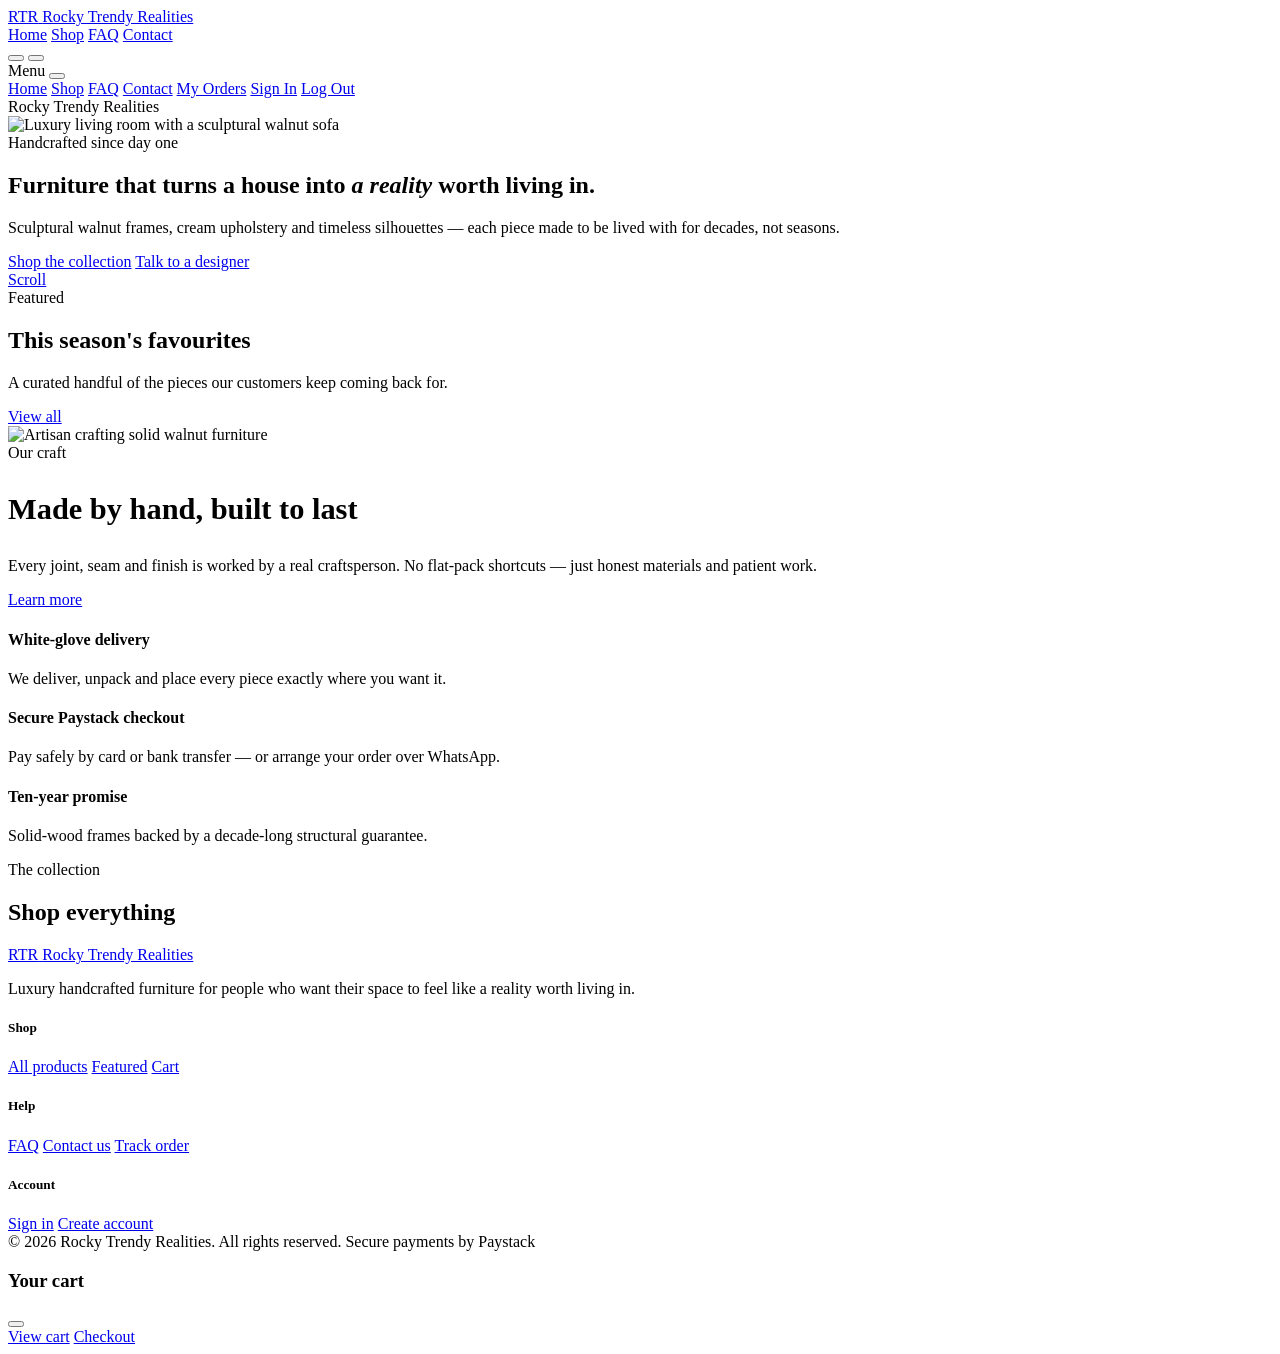
==== rockytrendyrealities/frontend/index.html @ 42e95f5b "777" ====
<!DOCTYPE html>
<html lang="en">
<head>
  <meta charset="UTF-8" />
  <meta name="viewport" content="width=device-width, initial-scale=1.0" />
  <meta name="theme-color" content="#120800" />
  <meta name="description" content="Rocky Trendy Realities — luxury handcrafted furniture. Sculptural walnut pieces, cream upholstery and timeless design, delivered to your door." />
  <title>Rocky Trendy Realities · Luxury Handcrafted Furniture</title>

  <link rel="preconnect" href="https://fonts.googleapis.com" />
  <link rel="preconnect" href="https://fonts.gstatic.com" crossorigin />
  <link href="https://fonts.googleapis.com/css2?family=Playfair+Display:ital,wght@0,500;0,600;1,500&family=Inter:wght@400;500;600;700&family=Bebas+Neue&display=swap" rel="stylesheet" />
  <link rel="stylesheet" href="/client.css" />
</head>
<body data-page="home">
  <div class="site-wrap">
    <!-- ================= HEADER ================= -->
    <header class="site-header glass">
      <div class="header-inner">
        <a href="/index.html" class="brand" aria-label="Rocky Trendy Realities home">
          <span class="brand-mark">RTR</span>
          <span class="brand-name">Rocky Trendy Realities</span>
        </a>

        <nav class="main-nav" aria-label="Primary">
          <a href="/index.html" class="nav-link" data-href="index.html">Home</a>
          <a href="/index.html#catalog" class="nav-link">Shop</a>
          <a href="/faq.html" class="nav-link" data-href="faq.html">FAQ</a>
          <a href="/contact.html" class="nav-link" data-href="contact.html">Contact</a>
        </nav>

        <div class="header-actions">
          <a href="/orders.html" class="header-icon-btn" data-auth-only aria-label="My orders" data-tip="My orders">
            <i data-lucide="package"></i>
          </a>
          <a href="/authentication.html" class="header-icon-btn" data-guest-only aria-label="Account" data-tip="Sign in">
            <i data-lucide="user"></i>
          </a>
          <button type="button" class="header-icon-btn" data-drawer-open="cart-drawer" aria-label="Open cart">
            <i data-lucide="shopping-bag"></i>
            <span class="cart-count" style="display:none">0</span>
          </button>
          <button type="button" class="mob-toggle" aria-label="Open menu">
            <i data-lucide="menu"></i>
          </button>
        </div>
      </div>
    </header>

    <!-- ================= MOBILE NAV ================= -->
    <div class="mobile-nav-bg" id="mobile-nav-bg"></div>
    <aside class="mobile-nav" id="mobile-nav" aria-label="Mobile navigation">
      <div class="mobile-nav-head">
        <span class="brand-name">Menu</span>
        <button type="button" class="icon-btn" data-drawer-close="mobile-nav" aria-label="Close menu"><i data-lucide="x"></i></button>
      </div>
      <nav class="mobile-nav-body">
        <a href="/index.html" class="mobile-nav-link" data-href="index.html">Home</a>
        <a href="/index.html#catalog" class="mobile-nav-link">Shop</a>
        <a href="/faq.html" class="mobile-nav-link" data-href="faq.html">FAQ</a>
        <a href="/contact.html" class="mobile-nav-link" data-href="contact.html">Contact</a>
        <a href="/orders.html" class="mobile-nav-link" data-href="orders.html" data-auth-only>My Orders</a>
        <a href="/authentication.html" class="mobile-nav-link" data-href="authentication.html" data-guest-only>Sign In</a>
        <a href="#" class="mobile-nav-link" data-logout data-auth-only>Log Out</a>
      </nav>
      <div class="mobile-nav-foot">Rocky Trendy Realities</div>
    </aside>

    <!-- ================= MAIN ================= -->
    <main class="main-content">
      <!-- HERO -->
      <section class="hero">
        <div class="hero-bg">
          <img src="/assets/hero-living.png" alt="Luxury living room with a sculptural walnut sofa" />
        </div>
        <div class="container">
          <div class="hero-content">
            <span class="eyebrow">Handcrafted since day one</span>
            <h1 class="hero-title text-balance">Furniture that turns a house into <em>a reality</em> worth living in.</h1>
            <p class="hero-desc text-pretty">Sculptural walnut frames, cream upholstery and timeless silhouettes — each piece made to be lived with for decades, not seasons.</p>
            <div class="hero-actions">
              <a href="#catalog" class="btn btn-primary btn-lg"><i data-lucide="shopping-bag"></i> Shop the collection</a>
              <a href="/contact.html" class="btn btn-ghost btn-lg">Talk to a designer</a>
            </div>
          </div>
        </div>
        <a href="#featured" class="hero-scroll-cue" aria-label="Scroll to featured">
          <span>Scroll</span>
          <i data-lucide="chevron-down"></i>
        </a>
      </section>

      <!-- FEATURED TEASER -->
      <section class="section" id="featured">
        <div class="container">
          <div class="section-head">
            <div>
              <span class="eyebrow">Featured</span>
              <h2 class="page-heading">This season&apos;s favourites</h2>
              <p class="section-sub">A curated handful of the pieces our customers keep coming back for.</p>
            </div>
            <a href="#catalog" class="btn btn-ghost">View all <i data-lucide="arrow-right"></i></a>
          </div>
          <div class="product-grid" id="home-product-grid" aria-live="polite"></div>
        </div>
      </section>

      <!-- PROMO BANNER -->
      <section class="section-tight">
        <div class="container">
          <div class="promo-banner">
            <img src="/assets/promo-craft.png" alt="Artisan crafting solid walnut furniture" />
            <div class="promo-banner-content">
              <span class="eyebrow">Our craft</span>
              <h3 class="page-heading" style="font-size:1.9rem">Made by hand, built to last</h3>
              <p class="section-sub mb-3">Every joint, seam and finish is worked by a real craftsperson. No flat-pack shortcuts — just honest materials and patient work.</p>
              <a href="/contact.html" class="btn btn-outline">Learn more</a>
            </div>
          </div>
        </div>
      </section>

      <!-- VALUE FEATURES -->
      <section class="section">
        <div class="container">
          <div class="feature-grid">
            <div class="feature-card">
              <div class="feature-icon"><i data-lucide="truck"></i></div>
              <h4>White-glove delivery</h4>
              <p>We deliver, unpack and place every piece exactly where you want it.</p>
            </div>
            <div class="feature-card">
              <div class="feature-icon"><i data-lucide="shield-check"></i></div>
              <h4>Secure Paystack checkout</h4>
              <p>Pay safely by card or bank transfer — or arrange your order over WhatsApp.</p>
            </div>
            <div class="feature-card">
              <div class="feature-icon"><i data-lucide="sparkles"></i></div>
              <h4>Ten-year promise</h4>
              <p>Solid-wood frames backed by a decade-long structural guarantee.</p>
            </div>
          </div>
        </div>
      </section>

      <!-- FULL CATALOG -->
      <section class="section" id="catalog">
        <div class="container">
          <div class="section-head">
            <div>
              <span class="eyebrow">The collection</span>
              <h2 class="page-heading">Shop everything</h2>
            </div>
            <span class="section-sub" id="catalog-count" style="align-self:center"></span>
          </div>
          <div class="product-grid" id="catalog-product-grid" aria-live="polite"></div>
        </div>
      </section>
    </main>

    <!-- ================= FOOTER ================= -->
    <footer class="site-footer">
      <div class="container">
        <div class="footer-top">
          <div>
            <a href="/index.html" class="brand">
              <span class="brand-mark">RTR</span>
              <span class="brand-name">Rocky Trendy Realities</span>
            </a>
            <p class="footer-brand-desc">Luxury handcrafted furniture for people who want their space to feel like a reality worth living in.</p>
            <div class="footer-socials">
              <a href="https://facebook.com" class="footer-social-btn" data-social="facebook" aria-label="Facebook"><i data-lucide="facebook"></i></a>
              <a href="https://instagram.com" class="footer-social-btn" data-social="instagram" aria-label="Instagram"><i data-lucide="instagram"></i></a>
            </div>
          </div>
          <div>
            <h5 class="footer-heading">Shop</h5>
            <div class="footer-links">
              <a href="/index.html#catalog">All products</a>
              <a href="/index.html#featured">Featured</a>
              <a href="/cart.html">Cart</a>
            </div>
          </div>
          <div>
            <h5 class="footer-heading">Help</h5>
            <div class="footer-links">
              <a href="/faq.html">FAQ</a>
              <a href="/contact.html">Contact us</a>
              <a href="/orders.html">Track order</a>
            </div>
          </div>
          <div>
            <h5 class="footer-heading">Account</h5>
            <div class="footer-links">
              <a href="/authentication.html?mode=login">Sign in</a>
              <a href="/authentication.html?mode=register">Create account</a>
            </div>
          </div>
        </div>
        <div class="footer-bottom">
          <span>&copy; <span id="year"></span> Rocky Trendy Realities. All rights reserved.</span>
          <span>Secure payments by Paystack</span>
        </div>
      </div>
    </footer>
  </div>

  <!-- ================= CART DRAWER ================= -->
  <div class="cart-bg" id="cart-drawer-bg"></div>
    <aside class="cart-drawer glass" id="cart-drawer" aria-label="Shopping cart">
    <div class="cart-drawer-head">
      <h3 class="modal-title">Your cart</h3>
      <button type="button" class="icon-btn" data-drawer-close="cart-drawer" aria-label="Close cart"><i data-lucide="x"></i></button>
    </div>
    <div class="cart-drawer-body" id="cart-drawer-body"></div>
    <div class="cart-drawer-foot">
      <div id="cart-drawer-summary" class="mb-2"></div>
      <a href="/cart.html" class="btn btn-ghost btn-block mb-1">View cart</a>
      <a href="/checkout.html" class="btn btn-primary btn-block">Checkout</a>
    </div>
  </aside>

  <!-- Toast stack and loading overlay are injected by client.js on demand. -->

  <script src="https://unpkg.com/lucide@latest"></script>
  <script>window.lucide && window.lucide.createIcons(); document.getElementById('year').textContent = new Date().getFullYear();</script>
  <script src="/client.js"></script>
</body>
</html>
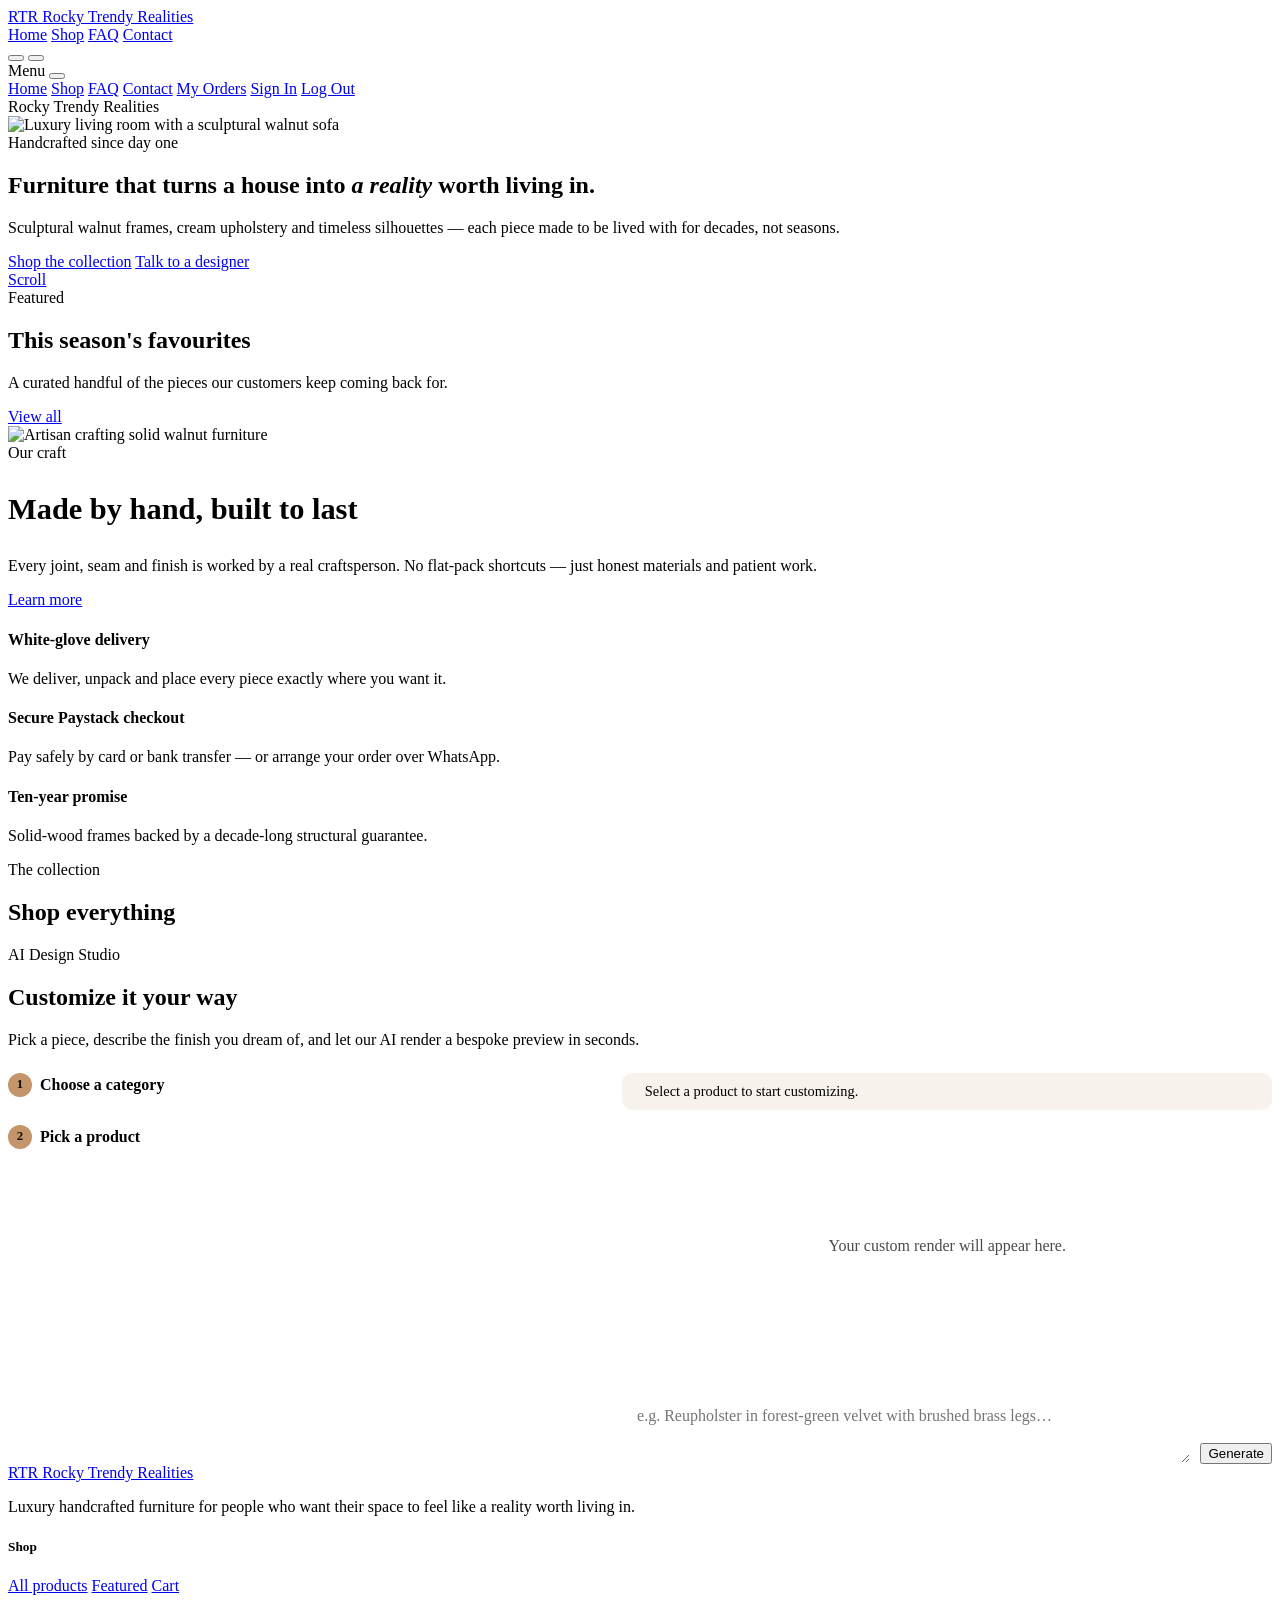
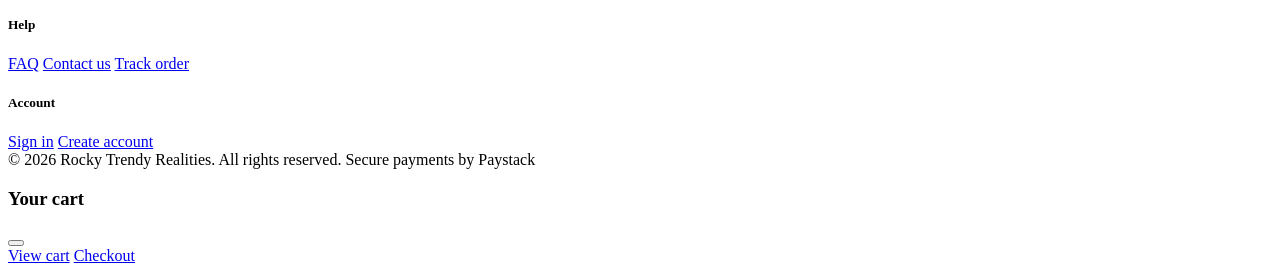
==== commit 79e0cb5a: "Add files via upload" ====
--- a/rockytrendyrealities/frontend/index.html
+++ b/rockytrendyrealities/frontend/index.html
@@ -11,6 +11,82 @@
   <link rel="preconnect" href="https://fonts.gstatic.com" crossorigin />
   <link href="https://fonts.googleapis.com/css2?family=Playfair+Display:ital,wght@0,500;0,600;1,500&family=Inter:wght@400;500;600;700&family=Bebas+Neue&display=swap" rel="stylesheet" />
   <link rel="stylesheet" href="/client.css" />
+
+  <!-- Styles for the runtime-injected floating hero images and the AI Design Studio.
+       Scoped to the new elements only so existing client.css rules are untouched. -->
+  <style>
+    /* Floating hero images */
+    .hero-floating { position: absolute; inset: 0; pointer-events: none; z-index: 2; }
+    .hero-float {
+      position: absolute; width: clamp(80px, 12vw, 180px); height: auto;
+      border-radius: 14px; box-shadow: 0 18px 40px rgba(0,0,0,.35);
+      opacity: .96; animation: heroFloat 7s ease-in-out infinite;
+    }
+    .hero-float-1 { top: 14%; right: 6%; animation-delay: 0s; }
+    .hero-float-2 { bottom: 16%; right: 14%; animation-delay: 1.2s; width: clamp(70px, 10vw, 150px); }
+    .hero-float-3 { top: 22%; right: 22%; animation-delay: 2.1s; width: clamp(60px, 9vw, 130px); }
+    .hero-float-4 { bottom: 26%; right: 3%; animation-delay: .6s; width: clamp(60px, 9vw, 120px); }
+    @keyframes heroFloat { 0%,100% { transform: translateY(0); } 50% { transform: translateY(-14px); } }
+    @media (max-width: 768px) { .hero-floating { display: none; } }
+    @media (prefers-reduced-motion: reduce) { .hero-float { animation: none; } }
+
+    /* AI Design Studio */
+    .ai-studio { display: grid; grid-template-columns: 1fr; gap: 1.5rem; margin-top: 1.5rem; }
+    @media (min-width: 900px) { .ai-studio { grid-template-columns: 1fr 1.1fr; } }
+    .ai-step-label { display: flex; align-items: center; gap: .5rem; font-weight: 600; margin: 1rem 0 .75rem; }
+    .ai-step-label:first-child { margin-top: 0; }
+    .ai-step-num {
+      display: inline-flex; align-items: center; justify-content: center;
+      width: 1.5rem; height: 1.5rem; border-radius: 999px;
+      background: var(--accent, #C4956A); color: #120800; font-size: .8rem; font-weight: 700;
+    }
+    .ai-cat-tabs { display: flex; flex-wrap: wrap; gap: .5rem; }
+    .ai-cat-tab {
+      border: 1px solid rgba(196,149,106,.35); background: transparent; color: inherit;
+      padding: .45rem .85rem; border-radius: 999px; cursor: pointer; font: inherit; font-size: .9rem;
+      transition: background .15s ease, border-color .15s ease;
+    }
+    .ai-cat-tab:hover { border-color: var(--accent, #C4956A); }
+    .ai-cat-tab.active { background: var(--accent, #C4956A); color: #120800; border-color: var(--accent, #C4956A); }
+    .ai-product-picker { display: grid; grid-template-columns: repeat(3, 1fr); gap: .75rem; }
+    .ai-pick-card {
+      display: flex; flex-direction: column; gap: .4rem; padding: .4rem;
+      border: 1px solid rgba(255,255,255,.1); border-radius: 12px; background: rgba(255,255,255,.03);
+      cursor: pointer; font: inherit; color: inherit; text-align: left; transition: border-color .15s ease, transform .15s ease;
+    }
+    .ai-pick-card:hover { transform: translateY(-2px); border-color: var(--accent, #C4956A); }
+    .ai-pick-card.selected { border-color: var(--accent, #C4956A); box-shadow: 0 0 0 2px rgba(196,149,106,.4); }
+    .ai-pick-card img { width: 100%; aspect-ratio: 1/1; object-fit: cover; border-radius: 8px; }
+    .ai-pick-name { font-size: .8rem; line-height: 1.3; }
+    .ai-chat-wrap { display: flex; flex-direction: column; gap: .9rem; }
+    .ai-selected {
+      display: flex; align-items: center; gap: .5rem; padding: .65rem .9rem;
+      border-radius: 10px; background: rgba(196,149,106,.12); font-size: .9rem;
+    }
+    .ai-selected svg { width: 18px; height: 18px; flex: none; }
+    .ai-result {
+      border: 1px solid rgba(255,255,255,.1); border-radius: 14px; overflow: hidden;
+      min-height: 240px; display: flex; align-items: center; justify-content: center; background: rgba(255,255,255,.03);
+    }
+    .ai-result-placeholder { text-align: center; opacity: .7; padding: 2rem; }
+    .ai-result-placeholder svg { width: 34px; height: 34px; margin-bottom: .5rem; }
+    .ai-render { margin: 0; width: 100%; }
+    .ai-render img { width: 100%; height: auto; display: block; }
+    .ai-render figcaption { padding: .6rem .9rem; font-size: .85rem; }
+    .ai-render figcaption a { display: inline-flex; align-items: center; gap: .35rem; color: var(--accent, #C4956A); }
+    .ai-chat { display: flex; flex-direction: column; gap: .5rem; max-height: 220px; overflow-y: auto; }
+    .ai-msg { max-width: 85%; padding: .55rem .8rem; border-radius: 12px; font-size: .9rem; line-height: 1.45; }
+    .ai-msg-user { align-self: flex-end; background: var(--accent, #C4956A); color: #120800; }
+    .ai-msg-ai { align-self: flex-start; background: rgba(255,255,255,.06); }
+    .ai-composer { display: flex; gap: .6rem; align-items: flex-end; }
+    .ai-composer textarea {
+      flex: 1; resize: vertical; min-height: 46px; padding: .65rem .85rem;
+      border-radius: 10px; border: 1px solid rgba(255,255,255,.15);
+      background: rgba(255,255,255,.03); color: inherit; font: inherit;
+    }
+    .ai-composer textarea:focus { outline: none; border-color: var(--accent, #C4956A); }
+    @media (max-width: 520px) { .ai-product-picker { grid-template-columns: repeat(2, 1fr); } }
+  </style>
 </head>
 <body data-page="home">
   <div class="site-wrap">
@@ -68,18 +144,22 @@
 
     <!-- ================= MAIN ================= -->
     <main class="main-content">
-      <!-- HERO -->
-      <section class="hero">
-        <div class="hero-bg">
-          <img src="/assets/hero-living.png" alt="Luxury living room with a sculptural walnut sofa" />
-        </div>
+      <!-- HERO (dynamic — populated at runtime by BannersModule from GET /api/banners).
+           The markup below is the static fallback shown before the request resolves
+           or when no active banners exist, so the section is never empty. -->
+      <section class="hero" id="hero">
+        <div class="hero-bg" id="hero-bg">
+          <img id="hero-bg-img" src="/assets/hero-living.png" alt="Luxury living room with a sculptural walnut sofa" />
+        </div>
+        <!-- Active floating banner images are injected here by BannersModule -->
+        <div class="hero-floating" id="hero-floating" aria-hidden="true"></div>
         <div class="container">
           <div class="hero-content">
-            <span class="eyebrow">Handcrafted since day one</span>
-            <h1 class="hero-title text-balance">Furniture that turns a house into <em>a reality</em> worth living in.</h1>
-            <p class="hero-desc text-pretty">Sculptural walnut frames, cream upholstery and timeless silhouettes — each piece made to be lived with for decades, not seasons.</p>
+            <span class="eyebrow" id="hero-eyebrow">Handcrafted since day one</span>
+            <h1 class="hero-title text-balance" id="hero-title">Furniture that turns a house into <em>a reality</em> worth living in.</h1>
+            <p class="hero-desc text-pretty" id="hero-subtitle">Sculptural walnut frames, cream upholstery and timeless silhouettes — each piece made to be lived with for decades, not seasons.</p>
             <div class="hero-actions">
-              <a href="#catalog" class="btn btn-primary btn-lg"><i data-lucide="shopping-bag"></i> Shop the collection</a>
+              <a href="#catalog" class="btn btn-primary btn-lg" id="hero-cta"><i data-lucide="shopping-bag"></i> Shop the collection</a>
               <a href="/contact.html" class="btn btn-ghost btn-lg">Talk to a designer</a>
             </div>
           </div>
@@ -154,6 +234,58 @@
             <span class="section-sub" id="catalog-count" style="align-self:center"></span>
           </div>
           <div class="product-grid" id="catalog-product-grid" aria-live="polite"></div>
+        </div>
+      </section>
+
+      <!-- ================= AI DESIGN STUDIO ================= -->
+      <!-- Ported from the rocky-trendy-realities reference template.
+           Wired to POST /api/ai/generate-customization via AIModule in client.js. -->
+      <section class="section ai-studio-section" id="ai">
+        <div class="container">
+          <div class="section-head">
+            <div>
+              <span class="eyebrow">AI Design Studio</span>
+              <h2 class="page-heading">Customize it your way</h2>
+              <p class="section-sub">Pick a piece, describe the finish you dream of, and let our AI render a bespoke preview in seconds.</p>
+            </div>
+          </div>
+
+          <div class="ai-studio">
+            <!-- LEFT: category + product selection -->
+            <div class="ai-pick">
+              <div class="ai-step-label"><span class="ai-step-num">1</span> Choose a category</div>
+              <div class="ai-cat-tabs" id="ai-category-tabs" role="tablist" aria-label="Product categories"></div>
+
+              <div class="ai-step-label"><span class="ai-step-num">2</span> Pick a product</div>
+              <div class="ai-product-picker" id="ai-product-picker" aria-live="polite"></div>
+            </div>
+
+            <!-- RIGHT: chat + render output -->
+            <div class="ai-chat-wrap">
+              <div class="ai-selected" id="ai-selected-product">
+                <i data-lucide="info"></i>
+                <span>Select a product to start customizing.</span>
+              </div>
+
+              <div class="ai-result" id="ai-result" aria-live="polite">
+                <div class="ai-result-placeholder">
+                  <i data-lucide="sparkles"></i>
+                  <p>Your custom render will appear here.</p>
+                </div>
+              </div>
+
+              <div class="ai-chat" id="ai-chat-messages" aria-live="polite"></div>
+
+              <form class="ai-composer" id="ai-form">
+                <textarea id="ai-prompt" rows="2" maxlength="1000"
+                  placeholder="e.g. Reupholster in forest-green velvet with brushed brass legs…"
+                  aria-label="Describe your customization"></textarea>
+                <button type="submit" class="btn btn-primary" id="ai-send">
+                  <i data-lucide="sparkles"></i> Generate
+                </button>
+              </form>
+            </div>
+          </div>
         </div>
       </section>
     </main>
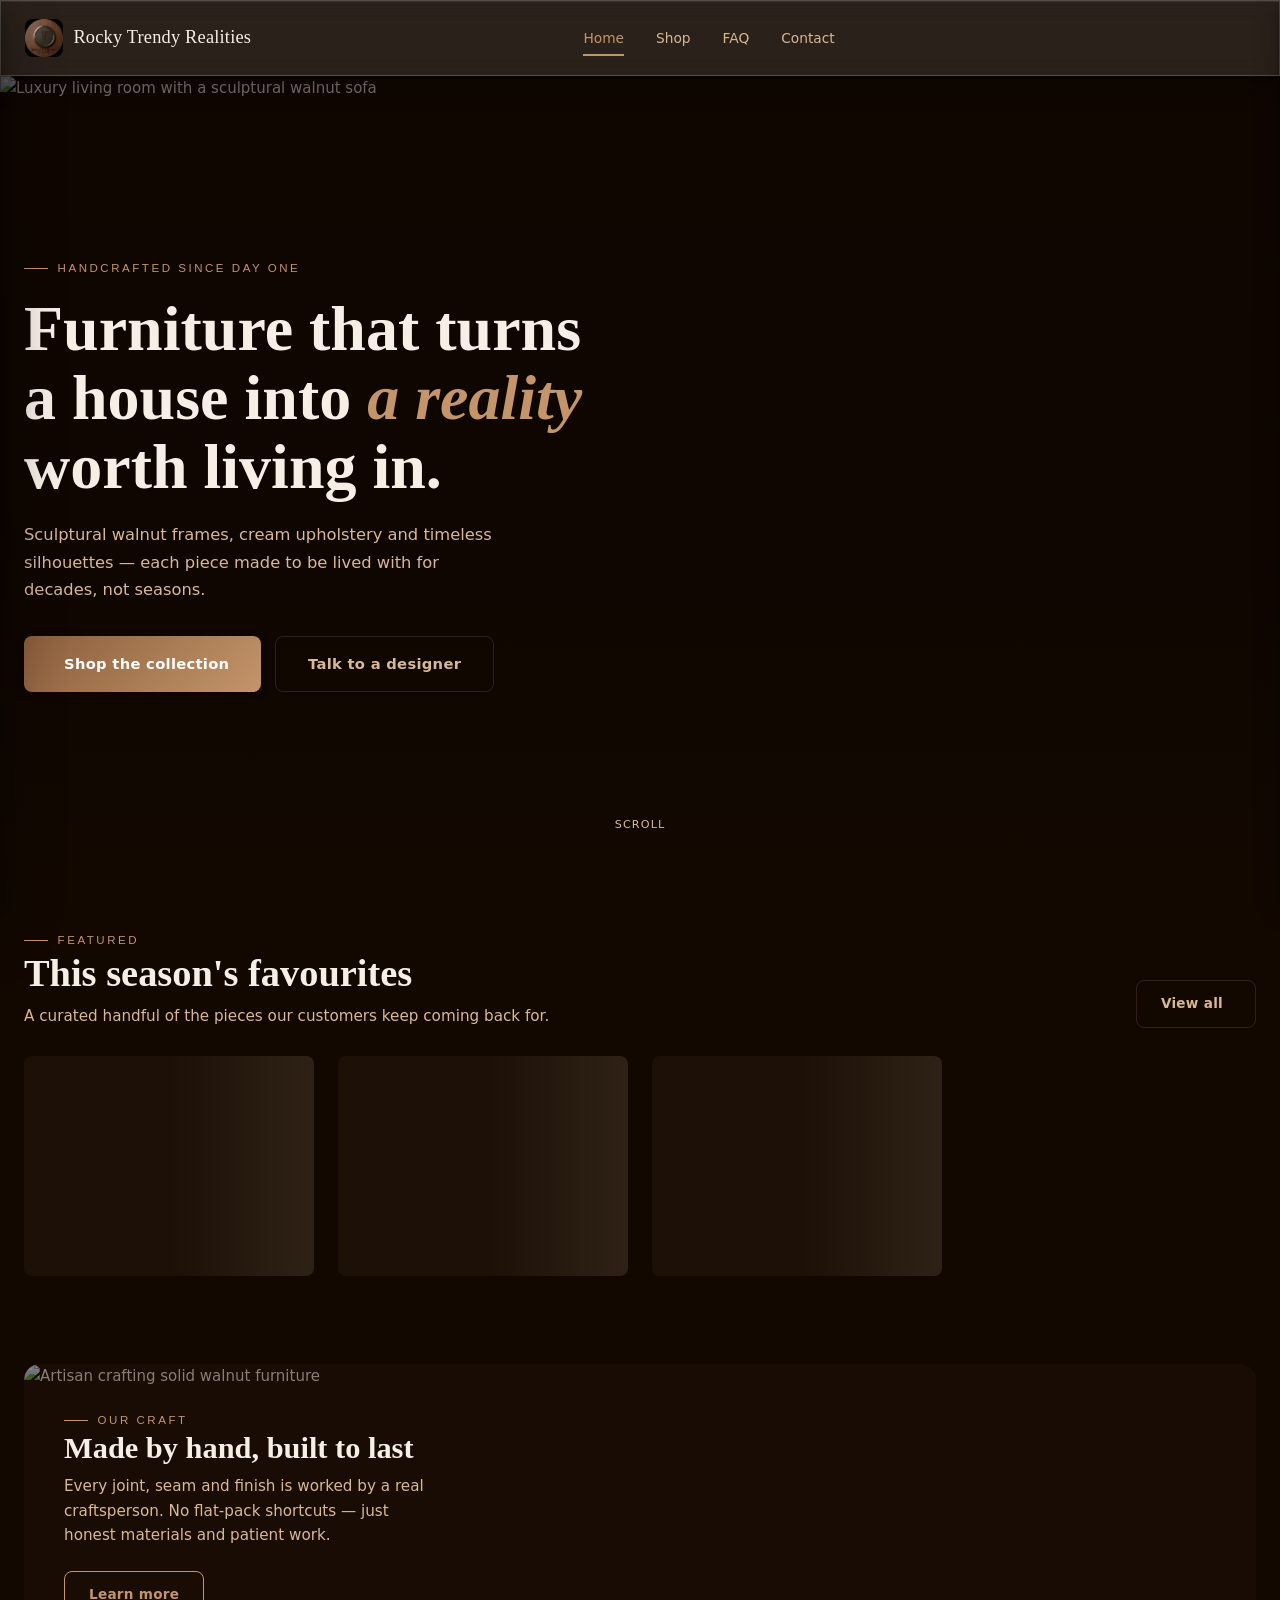
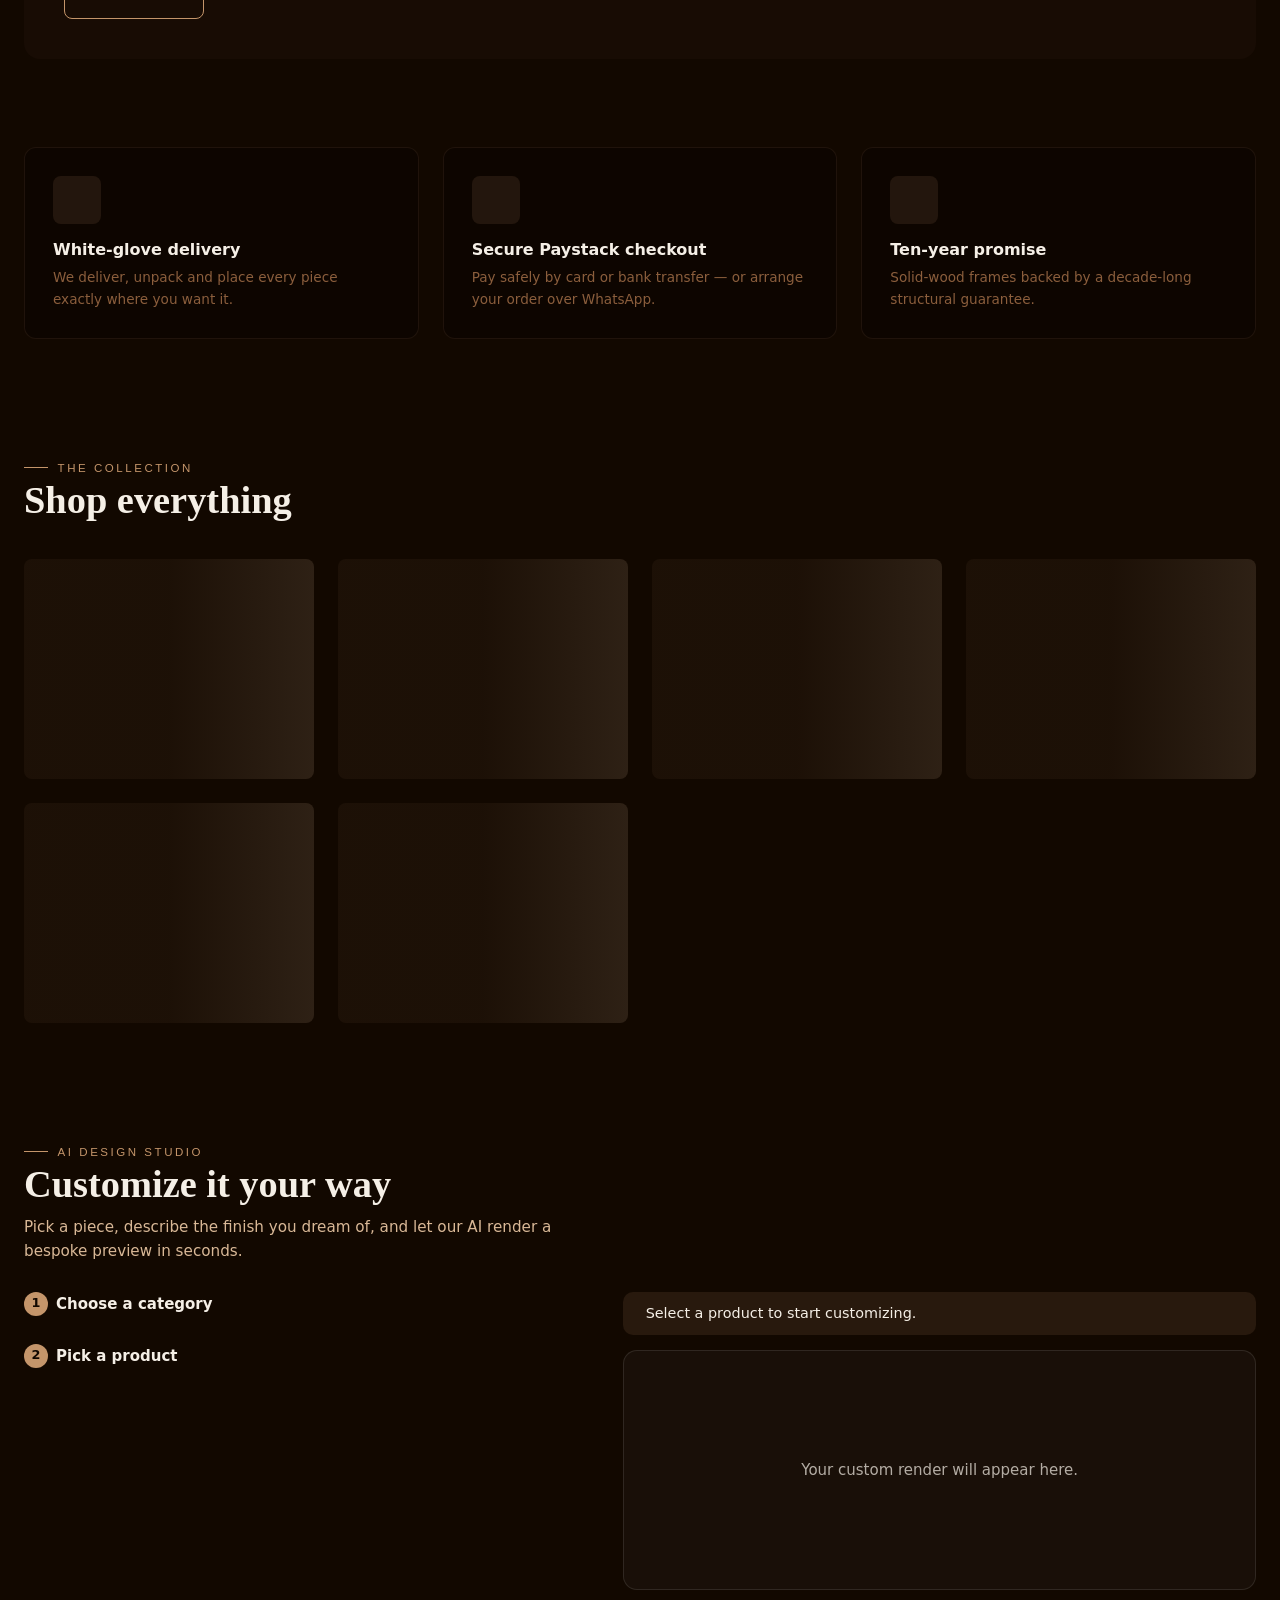
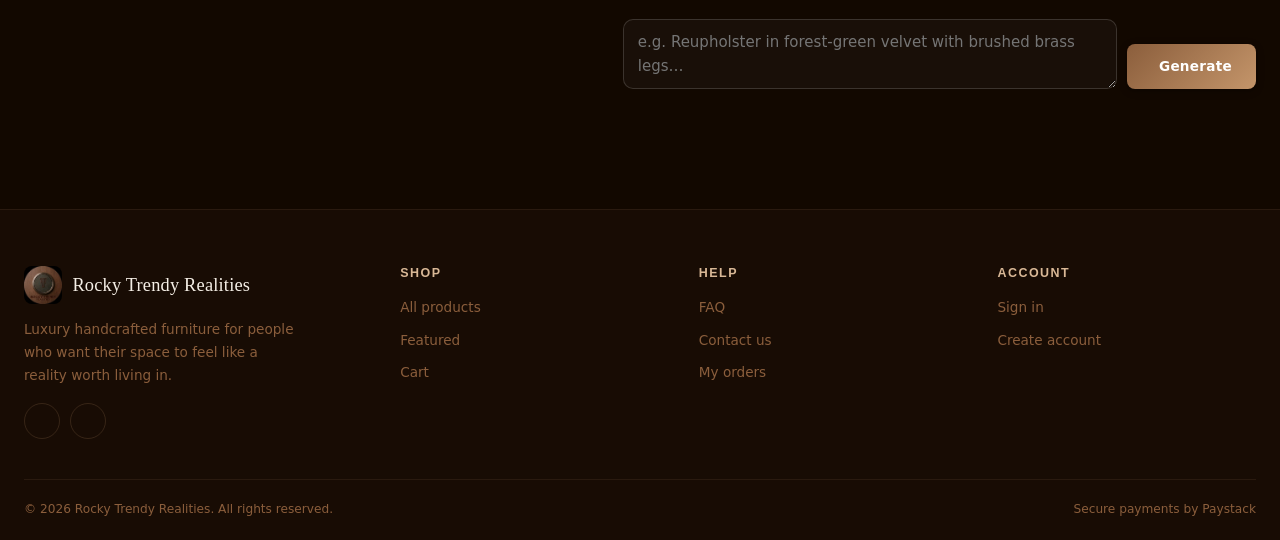
==== commit 6f5bef0d: "Add files via upload" ====
--- a/rockytrendyrealities/frontend/index.html
+++ b/rockytrendyrealities/frontend/index.html
@@ -10,7 +10,7 @@
   <link rel="preconnect" href="https://fonts.googleapis.com" />
   <link rel="preconnect" href="https://fonts.gstatic.com" crossorigin />
   <link href="https://fonts.googleapis.com/css2?family=Playfair+Display:ital,wght@0,500;0,600;1,500&family=Inter:wght@400;500;600;700&family=Bebas+Neue&display=swap" rel="stylesheet" />
-  <link rel="stylesheet" href="/client.css" />
+  <link rel="stylesheet" href="client.css" />
 
   <!-- Styles for the runtime-injected floating hero images and the AI Design Studio.
        Scoped to the new elements only so existing client.css rules are untouched. -->
@@ -93,23 +93,23 @@
     <!-- ================= HEADER ================= -->
     <header class="site-header glass">
       <div class="header-inner">
-        <a href="/index.html" class="brand" aria-label="Rocky Trendy Realities home">
-          <span class="brand-mark">RTR</span>
+        <a href="index.html" class="brand" aria-label="Rocky Trendy Realities home">
+          <img src="logo.jpg" class="brand-logo" alt="Rocky Trendy Realities logo" width="40" height="40" />
           <span class="brand-name">Rocky Trendy Realities</span>
         </a>
 
         <nav class="main-nav" aria-label="Primary">
-          <a href="/index.html" class="nav-link" data-href="index.html">Home</a>
-          <a href="/index.html#catalog" class="nav-link">Shop</a>
-          <a href="/faq.html" class="nav-link" data-href="faq.html">FAQ</a>
-          <a href="/contact.html" class="nav-link" data-href="contact.html">Contact</a>
+          <a href="index.html" class="nav-link" data-href="index.html">Home</a>
+          <a href="index.html#catalog" class="nav-link">Shop</a>
+          <a href="faq.html" class="nav-link" data-href="faq.html">FAQ</a>
+          <a href="contact.html" class="nav-link" data-href="contact.html">Contact</a>
         </nav>
 
         <div class="header-actions">
-          <a href="/orders.html" class="header-icon-btn" data-auth-only aria-label="My orders" data-tip="My orders">
+          <a href="orders.html" class="header-icon-btn" data-auth-only aria-label="My orders" data-tip="My orders">
             <i data-lucide="package"></i>
           </a>
-          <a href="/authentication.html" class="header-icon-btn" data-guest-only aria-label="Account" data-tip="Sign in">
+          <a href="authentication.html" class="header-icon-btn" data-guest-only aria-label="Account" data-tip="Sign in">
             <i data-lucide="user"></i>
           </a>
           <button type="button" class="header-icon-btn" data-drawer-open="cart-drawer" aria-label="Open cart">
@@ -131,12 +131,12 @@
         <button type="button" class="icon-btn" data-drawer-close="mobile-nav" aria-label="Close menu"><i data-lucide="x"></i></button>
       </div>
       <nav class="mobile-nav-body">
-        <a href="/index.html" class="mobile-nav-link" data-href="index.html">Home</a>
-        <a href="/index.html#catalog" class="mobile-nav-link">Shop</a>
-        <a href="/faq.html" class="mobile-nav-link" data-href="faq.html">FAQ</a>
-        <a href="/contact.html" class="mobile-nav-link" data-href="contact.html">Contact</a>
-        <a href="/orders.html" class="mobile-nav-link" data-href="orders.html" data-auth-only>My Orders</a>
-        <a href="/authentication.html" class="mobile-nav-link" data-href="authentication.html" data-guest-only>Sign In</a>
+        <a href="index.html" class="mobile-nav-link" data-href="index.html">Home</a>
+        <a href="index.html#catalog" class="mobile-nav-link">Shop</a>
+        <a href="faq.html" class="mobile-nav-link" data-href="faq.html">FAQ</a>
+        <a href="contact.html" class="mobile-nav-link" data-href="contact.html">Contact</a>
+        <a href="orders.html" class="mobile-nav-link" data-href="orders.html" data-auth-only>My Orders</a>
+        <a href="authentication.html" class="mobile-nav-link" data-href="authentication.html" data-guest-only>Sign In</a>
         <a href="#" class="mobile-nav-link" data-logout data-auth-only>Log Out</a>
       </nav>
       <div class="mobile-nav-foot">Rocky Trendy Realities</div>
@@ -160,7 +160,7 @@
             <p class="hero-desc text-pretty" id="hero-subtitle">Sculptural walnut frames, cream upholstery and timeless silhouettes — each piece made to be lived with for decades, not seasons.</p>
             <div class="hero-actions">
               <a href="#catalog" class="btn btn-primary btn-lg" id="hero-cta"><i data-lucide="shopping-bag"></i> Shop the collection</a>
-              <a href="/contact.html" class="btn btn-ghost btn-lg">Talk to a designer</a>
+              <a href="contact.html" class="btn btn-ghost btn-lg">Talk to a designer</a>
             </div>
           </div>
         </div>
@@ -194,7 +194,7 @@
               <span class="eyebrow">Our craft</span>
               <h3 class="page-heading" style="font-size:1.9rem">Made by hand, built to last</h3>
               <p class="section-sub mb-3">Every joint, seam and finish is worked by a real craftsperson. No flat-pack shortcuts — just honest materials and patient work.</p>
-              <a href="/contact.html" class="btn btn-outline">Learn more</a>
+              <a href="contact.html" class="btn btn-outline">Learn more</a>
             </div>
           </div>
         </div>
@@ -295,37 +295,37 @@
       <div class="container">
         <div class="footer-top">
           <div>
-            <a href="/index.html" class="brand">
-              <span class="brand-mark">RTR</span>
+            <a href="index.html" class="brand">
+              <img src="logo.jpg" class="brand-logo" alt="Rocky Trendy Realities logo" width="40" height="40" />
               <span class="brand-name">Rocky Trendy Realities</span>
             </a>
             <p class="footer-brand-desc">Luxury handcrafted furniture for people who want their space to feel like a reality worth living in.</p>
             <div class="footer-socials">
-              <a href="https://facebook.com" class="footer-social-btn" data-social="facebook" aria-label="Facebook"><i data-lucide="facebook"></i></a>
-              <a href="https://instagram.com" class="footer-social-btn" data-social="instagram" aria-label="Instagram"><i data-lucide="instagram"></i></a>
+              <a href="https://www.facebook.com/profile.php?id=61591459257810" class="footer-social-btn" data-social="facebook" aria-label="Facebook"><i data-lucide="facebook"></i></a>
+              <a href="https://www.instagram.com/rockytrendyfurnitures?igsh=dGwzMzY4aHBqYmpy" class="footer-social-btn" data-social="instagram" aria-label="Instagram"><i data-lucide="instagram"></i></a>
             </div>
           </div>
           <div>
             <h5 class="footer-heading">Shop</h5>
             <div class="footer-links">
-              <a href="/index.html#catalog">All products</a>
-              <a href="/index.html#featured">Featured</a>
-              <a href="/cart.html">Cart</a>
+              <a href="index.html#catalog">All products</a>
+              <a href="index.html#featured">Featured</a>
+              <a href="checkout.html">Cart</a>
             </div>
           </div>
           <div>
             <h5 class="footer-heading">Help</h5>
             <div class="footer-links">
-              <a href="/faq.html">FAQ</a>
-              <a href="/contact.html">Contact us</a>
-              <a href="/orders.html">Track order</a>
+              <a href="faq.html">FAQ</a>
+              <a href="contact.html">Contact us</a>
+              <a href="orders.html">My orders</a>
             </div>
           </div>
           <div>
             <h5 class="footer-heading">Account</h5>
             <div class="footer-links">
-              <a href="/authentication.html?mode=login">Sign in</a>
-              <a href="/authentication.html?mode=register">Create account</a>
+              <a href="authentication.html?mode=login">Sign in</a>
+              <a href="authentication.html?mode=register">Create account</a>
             </div>
           </div>
         </div>
@@ -347,8 +347,8 @@
     <div class="cart-drawer-body" id="cart-drawer-body"></div>
     <div class="cart-drawer-foot">
       <div id="cart-drawer-summary" class="mb-2"></div>
-      <a href="/cart.html" class="btn btn-ghost btn-block mb-1">View cart</a>
-      <a href="/checkout.html" class="btn btn-primary btn-block">Checkout</a>
+      <a href="checkout.html" class="btn btn-ghost btn-block mb-1">View cart</a>
+      <a href="checkout.html" class="btn btn-primary btn-block">Checkout</a>
     </div>
   </aside>
 
@@ -356,6 +356,6 @@
 
   <script src="https://unpkg.com/lucide@latest"></script>
   <script>window.lucide && window.lucide.createIcons(); document.getElementById('year').textContent = new Date().getFullYear();</script>
-  <script src="/client.js"></script>
+  <script src="client.js"></script>
 </body>
 </html>
--- a/rockytrendyrealities/frontend/client.css
+++ b/rockytrendyrealities/frontend/client.css
@@ -0,0 +1,843 @@
+/* ================================================================
+   RTR STOREFRONT — client.css
+   Rocky Trendy Realities · Luxury Furniture Ecommerce · Client-side
+   Production stylesheet · Espresso / Caramel / Walnut palette
+   Glassmorphism refresh · rem-based layout · layered shadows
+   Shares design tokens with admin.css for brand consistency.
+   ================================================================
+   TABLE OF CONTENTS
+   1.  Reset
+   2.  Design Tokens
+   3.  Typography
+   4.  Global Layout
+   5.  Site Header · Nav · Mobile Drawer
+   6.  Footer
+   7.  Buttons
+   8.  Forms · Inputs
+   9.  Badges · Status · Alerts · Toast · Modal
+   10. Hero · Homepage Sections
+   11. Product Grid · Product Card
+   12. Product Detail Page
+   13. Cart (Drawer + Page)
+   14. Checkout (Paystack + WhatsApp)
+   15. Orders (List + Detail)
+   16. Auth (Login / Register)
+   17. FAQ (Accordion)
+   18. Contact Page
+   19. Empty / Loading / Skeleton States
+   20. Utility Classes (incl. .glass glassmorphism library)
+   21. Responsive
+   22. Animations · Micro-interactions · Scrollbar
+   ================================================================ */
+
+/* ================================================================
+   1. RESET
+   ================================================================ */
+*, *::before, *::after { box-sizing: border-box; margin: 0; padding: 0; }
+
+html { scroll-behavior: smooth; -webkit-text-size-adjust: 100%; }
+
+body {
+  min-height: 100vh;
+  /* Mobile viewport fix: prefer the JS-computed --vh (see client.js §31)
+     so full-height layouts don't jump as mobile browser chrome shows/hides. */
+  min-height: calc(var(--vh, 1vh) * 100);
+  font-family: var(--font-body);
+  font-size: 0.9375rem; /* 15px */
+  line-height: 1.6;
+  color: var(--cream);
+  background: var(--bg-base);
+  -webkit-font-smoothing: antialiased;
+  text-rendering: optimizeLegibility;
+  overflow-x: hidden;
+}
+
+button { cursor: pointer; border: none; background: none; font: inherit; color: inherit; }
+input, textarea, select { font: inherit; color: inherit; }
+img, svg { display: block; max-width: 100%; }
+a { color: inherit; text-decoration: none; }
+ul, ol { list-style: none; }
+:focus-visible { outline: 2px solid var(--caramel); outline-offset: 2px; border-radius: 0.25rem; }
+
+/* ================================================================
+   2. DESIGN TOKENS
+   ================================================================ */
+:root {
+  /* Brand palette (shared with admin) */
+  --espresso: #1A0A00;
+  --dark: #0D0500;
+  --brown: #8B5E3C;
+  --caramel: #C4956A;
+  --sand: #D9B896;
+  --cream: #F5EFE6;
+  --white: #FFFFFF;
+
+  /* Semantic status */
+  --success: #4CAF78;
+  --danger: #E05C3A;
+  --info: #5C8FE0;
+  --warning: #E0A93A;
+  --whatsapp: #3FBF60;
+
+  /* Surfaces */
+  --bg-base: #120800;
+  --surface-1: var(--dark);
+  --surface-2: #180C04;
+  --surface-3: #22120A;
+
+  /* Glassmorphism tokens (frosted layered surfaces) */
+  --glass-bg: rgba(255, 255, 255, 0.10);
+  --glass-border: rgba(255, 255, 255, 0.20);
+  --glass-blur: 12px;
+  /* Tinted glass variants tuned for the espresso backdrop */
+  --glass: rgba(255, 255, 255, 0.05);
+  --glass-strong: rgba(255, 255, 255, 0.08);
+
+  /* Borders */
+  --border-soft: rgba(196, 149, 106, 0.10);
+  --border-mid: rgba(196, 149, 106, 0.18);
+  --border-strong: rgba(196, 149, 106, 0.30);
+
+  /* Text */
+  --text-primary: var(--cream);
+  --text-secondary: var(--sand);
+  --text-muted: var(--brown);
+
+  /* Typography */
+  --font-display: 'Playfair Display', Georgia, serif;
+  --font-body: 'Inter', system-ui, -apple-system, sans-serif;
+  --font-label: 'Bebas Neue', Impact, sans-serif;
+
+  /* Radii */
+  --radius-sm: 0.5rem;   /* 8px */
+  --radius-md: 0.75rem;  /* 12px */
+  --radius-lg: 1rem;     /* 16px */
+  --radius-xl: 1.25rem;  /* 20px */
+  --radius-pill: 999px;
+
+  /* Layered shadows — two low-alpha black stops for soft, organic depth */
+  --shadow-sm: 0 1px 2px rgba(0, 0, 0, 0.18), 0 2px 8px rgba(0, 0, 0, 0.22);
+  --shadow-md: 0 2px 6px rgba(0, 0, 0, 0.20), 0 12px 28px rgba(0, 0, 0, 0.32);
+  --shadow-lg: 0 6px 16px rgba(0, 0, 0, 0.26), 0 24px 56px rgba(0, 0, 0, 0.46);
+  --shadow-glow: 0 0 0 1px var(--border-mid), 0 4px 12px rgba(0, 0, 0, 0.24), 0 16px 40px rgba(0, 0, 0, 0.42);
+  /* Glass-specific layered shadow (adds a top inner highlight) */
+  --shadow-glass: 0 1px 0 rgba(255, 255, 255, 0.08) inset, 0 8px 24px rgba(0, 0, 0, 0.28), 0 2px 8px rgba(0, 0, 0, 0.22);
+
+  /* Layout (rem-based for zoom/accessibility resilience) */
+  --header-h: 4.75rem;          /* 76px */
+  --header-h-scrolled: 4rem;    /* 64px */
+  --container-max: 80rem;       /* 1280px */
+  --container-pad: 1.5rem;
+
+  /* Motion */
+  --ease: cubic-bezier(0.16, 1, 0.3, 1);
+  --t-fast: 0.15s;
+  --t-base: 0.25s;
+  --t-slow: 0.4s;
+
+  /* Z-index scale */
+  --z-header: 100;
+  --z-overlay: 150;
+  --z-drawer: 200;
+  --z-modal: 250;
+  --z-toast: 500;
+  --z-tooltip: 600;
+}
+
+/* ================================================================
+   3. TYPOGRAPHY
+   ================================================================ */
+h1, h2, h3, h4, h5, h6 { font-weight: 600; line-height: 1.2; color: var(--cream); }
+.display { font-family: var(--font-display); }
+.label-font { font-family: var(--font-label); letter-spacing: 0.08em; }
+
+.text-muted { color: var(--text-muted); }
+.text-secondary { color: var(--text-secondary); }
+.text-success { color: var(--success); }
+.text-danger { color: var(--danger); }
+.text-info { color: var(--info); }
+.text-caramel { color: var(--caramel); }
+
+.eyebrow {
+  font-family: var(--font-label);
+  font-size: 0.72rem;
+  letter-spacing: 0.22em;
+  text-transform: uppercase;
+  color: var(--caramel);
+  display: inline-flex;
+  align-items: center;
+  gap: 0.6rem;
+}
+.eyebrow::before { content: ''; width: 1.5rem; height: 1px; background: var(--caramel); }
+
+.page-heading {
+  font-family: var(--font-display);
+  font-size: clamp(1.8rem, 3vw, 2.6rem);
+  font-weight: 600;
+  color: var(--cream);
+  margin-bottom: 0.5rem;
+}
+.section-sub { font-size: 0.95rem; color: var(--sand); max-width: 35rem; }
+
+/* ================================================================
+   4. GLOBAL LAYOUT
+   ================================================================ */
+.site-wrap { display: flex; flex-direction: column; min-height: 100vh; min-height: calc(var(--vh, 1vh) * 100); }
+.main-content { flex: 1; padding-top: var(--header-h); }
+
+.container {
+  width: 100%;
+  max-width: var(--container-max);
+  margin: 0 auto;
+  padding: 0 var(--container-pad);
+}
+
+.section { padding: 3.5rem 0; }
+.section-tight { padding: 2rem 0; }
+.section-head {
+  display: flex; align-items: flex-end; justify-content: space-between;
+  gap: 1rem; margin-bottom: 1.75rem; flex-wrap: wrap;
+}
+
+.breadcrumbs { display: flex; align-items: center; gap: 0.4rem; font-size: 0.78rem; color: var(--brown); margin-bottom: 1.25rem; flex-wrap: wrap; }
+.breadcrumbs a:hover { color: var(--caramel); }
+.breadcrumbs .sep { opacity: 0.5; }
+.breadcrumbs .current { color: var(--sand); }
+
+/* ================================================================
+   5. SITE HEADER · NAV · MOBILE DRAWER
+   ================================================================ */
+.site-header {
+  position: fixed; top: 0; left: 0; right: 0; z-index: var(--z-header);
+  height: var(--header-h);
+  display: flex; align-items: center;
+  /* Frosted glass header — see .glass utility (§20) */
+  background: rgba(13, 5, 0, 0.55);
+  -webkit-backdrop-filter: blur(var(--glass-blur));
+  backdrop-filter: blur(var(--glass-blur));
+  border-bottom: 1px solid var(--glass-border);
+  box-shadow: 0 1px 0 rgba(255, 255, 255, 0.04) inset, 0 8px 24px rgba(0, 0, 0, 0.24);
+  transition: height var(--t-base) var(--ease), background var(--t-base) var(--ease), box-shadow var(--t-base) var(--ease);
+}
+.site-header.scrolled { height: var(--header-h-scrolled); background: rgba(13, 5, 0, 0.82); box-shadow: var(--shadow-md); }
+
+.header-inner {
+  width: 100%; max-width: var(--container-max); margin: 0 auto; padding: 0 var(--container-pad);
+  display: flex; align-items: center; justify-content: space-between; gap: 1.5rem;
+}
+
+.brand { display: flex; align-items: center; gap: 0.65rem; }
+.brand-mark {
+  width: 2.375rem; height: 2.375rem; border-radius: var(--radius-sm);
+  background: linear-gradient(135deg, var(--brown), var(--caramel));
+  display: grid; place-items: center; color: var(--white);
+  font-family: var(--font-label); font-size: 1.05rem; letter-spacing: 0.02em; flex-shrink: 0;
+}
+.brand-name { font-family: var(--font-display); font-size: 1.15rem; letter-spacing: 0.01em; color: var(--cream); white-space: nowrap; }
+.brand-logo { width: 2.375rem; height: 2.375rem; border-radius: var(--radius-sm); object-fit: cover; flex-shrink: 0; display: block; }
+
+.main-nav { display: flex; align-items: center; gap: 2rem; }
+.nav-link { font-size: 0.86rem; font-weight: 500; color: var(--sand); position: relative; padding: 0.3rem 0; }
+.nav-link::after { content: ''; position: absolute; left: 0; right: 0; bottom: -2px; height: 2px; background: var(--caramel); transform: scaleX(0); transform-origin: left; transition: transform var(--t-base) var(--ease); }
+.nav-link:hover { color: var(--caramel); }
+.nav-link:hover::after, .nav-link.active::after { transform: scaleX(1); }
+.nav-link.active { color: var(--caramel); }
+
+.header-actions { display: flex; align-items: center; gap: 0.5rem; }
+.header-icon-btn {
+  position: relative; width: 2.5rem; height: 2.5rem; border-radius: 50%;
+  display: grid; place-items: center; color: var(--sand);
+  border: 1px solid transparent;
+}
+.header-icon-btn:hover { background: rgba(196, 149, 106, 0.1); color: var(--caramel); border-color: var(--border-soft); }
+.header-icon-btn svg { width: 1.1875rem; height: 1.1875rem; }
+.cart-count {
+  position: absolute; top: 2px; right: 2px; min-width: 1.0625rem; height: 1.0625rem; padding: 0 3px;
+  border-radius: 50%; background: var(--caramel); color: var(--dark);
+  font-size: 0.6rem; font-weight: 700; display: grid; place-items: center;
+  border: 2px solid var(--bg-base);
+}
+
+.mob-toggle {
+  display: none; width: 2.5rem; height: 2.5rem; border-radius: var(--radius-sm);
+  align-items: center; justify-content: center; color: var(--sand);
+}
+.mob-toggle svg { width: 1.375rem; height: 1.375rem; }
+
+.mobile-nav-bg { position: fixed; inset: 0; background: rgba(0,0,0,0.6); z-index: var(--z-overlay); display: none; -webkit-backdrop-filter: blur(2px); backdrop-filter: blur(2px); }
+.mobile-nav-bg.on { display: block; animation: fadeIn var(--t-base) ease; }
+.mobile-nav {
+  position: fixed; top: 0; left: 0; bottom: 0; width: 18.75rem; max-width: 84vw;
+  height: 100vh; height: calc(var(--vh, 1vh) * 100);
+  background: rgba(24, 12, 4, 0.85);
+  -webkit-backdrop-filter: blur(var(--glass-blur)); backdrop-filter: blur(var(--glass-blur));
+  border-right: 1px solid var(--glass-border);
+  z-index: var(--z-drawer); display: flex; flex-direction: column;
+  transform: translateX(-100%); transition: transform var(--t-base) var(--ease); box-shadow: var(--shadow-lg);
+}
+.mobile-nav.on { transform: translateX(0); }
+.mobile-nav-head { padding: 1.25rem 1.4rem; border-bottom: 1px solid var(--border-soft); display: flex; align-items: center; justify-content: space-between; }
+.mobile-nav-body { padding: 0.75rem; overflow-y: auto; flex: 1; }
+.mobile-nav-link { display: block; padding: 0.9rem 0.75rem; font-size: 0.95rem; font-weight: 500; color: var(--sand); border-radius: var(--radius-sm); }
+.mobile-nav-link:hover, .mobile-nav-link.active { background: rgba(196, 149, 106, 0.1); color: var(--caramel); }
+.mobile-nav-foot { padding: 1rem 1.4rem; border-top: 1px solid var(--border-soft); font-size: 0.78rem; color: var(--brown); }
+
+/* ================================================================
+   6. FOOTER
+   ================================================================ */
+.site-footer { background: var(--surface-2); border-top: 1px solid var(--border-soft); margin-top: 4rem; }
+.footer-top { padding: 3.5rem 0 2.5rem; display: grid; grid-template-columns: 1.3fr 1fr 1fr 1fr; gap: 2.5rem; }
+.footer-brand-desc { font-size: 0.85rem; color: var(--brown); line-height: 1.7; margin-top: 0.85rem; max-width: 17.5rem; }
+.footer-heading { font-family: var(--font-label); font-size: 0.78rem; letter-spacing: 0.12em; color: var(--sand); text-transform: uppercase; margin-bottom: 1rem; }
+.footer-links { display: flex; flex-direction: column; gap: 0.65rem; }
+.footer-links a { font-size: 0.85rem; color: var(--brown); }
+.footer-links a:hover { color: var(--caramel); }
+.footer-socials { display: flex; gap: 0.6rem; margin-top: 1rem; }
+.footer-social-btn { width: 2.25rem; height: 2.25rem; border-radius: 50%; border: 1px solid var(--border-mid); display: grid; place-items: center; color: var(--sand); }
+.footer-social-btn:hover { border-color: var(--caramel); color: var(--caramel); }
+.footer-social-btn svg { width: 1rem; height: 1rem; }
+.footer-bottom { border-top: 1px solid var(--border-soft); padding: 1.25rem 0; display: flex; align-items: center; justify-content: space-between; gap: 1rem; flex-wrap: wrap; font-size: 0.76rem; color: var(--brown); }
+.footer-bottom a:hover { color: var(--caramel); }
+
+/* ================================================================
+   7. BUTTONS
+   ================================================================ */
+.btn {
+  padding: 0.75rem 1.5rem;
+  border-radius: var(--radius-sm);
+  font-weight: 600; font-size: 0.85rem; letter-spacing: 0.02em;
+  display: inline-flex; align-items: center; justify-content: center; gap: 0.5rem;
+  white-space: nowrap; flex-shrink: 0;
+}
+.btn svg { width: 1.0625rem; height: 1.0625rem; }
+.btn:disabled { opacity: 0.5; cursor: not-allowed; pointer-events: none; }
+
+.btn-primary { background: linear-gradient(135deg, var(--brown), var(--caramel)); color: var(--white); box-shadow: var(--shadow-sm); }
+.btn-primary:hover { opacity: 0.95; transform: translateY(-1px); box-shadow: var(--shadow-md); }
+.btn-ghost { border: 1px solid var(--border-mid); color: var(--sand); }
+.btn-ghost:hover { border-color: var(--caramel); color: var(--caramel); }
+.btn-outline { border: 1px solid var(--caramel); color: var(--caramel); }
+.btn-outline:hover { background: rgba(196, 149, 106, 0.1); }
+.btn-whatsapp { background: var(--whatsapp); color: var(--white); box-shadow: var(--shadow-sm); }
+.btn-whatsapp:hover { opacity: 0.95; transform: translateY(-1px); box-shadow: var(--shadow-md); }
+.btn-danger { border: 1px solid rgba(224, 92, 58, 0.35); color: var(--danger); }
+.btn-danger:hover { background: rgba(224, 92, 58, 0.12); }
+.btn-block { width: 100%; }
+.btn-lg { padding: 0.95rem 2rem; font-size: 0.92rem; }
+.btn-sm { padding: 0.5rem 1rem; font-size: 0.78rem; }
+.btn-icon { width: 2.625rem; height: 2.625rem; padding: 0; border-radius: var(--radius-sm); }
+
+.icon-btn { width: 2.125rem; height: 2.125rem; border-radius: 0.4375rem; display: grid; place-items: center; color: var(--sand); border: 1px solid transparent; }
+.icon-btn:hover { background: rgba(196, 149, 106, 0.1); color: var(--caramel); }
+.icon-btn.danger:hover { background: rgba(224, 92, 58, 0.12); color: var(--danger); }
+
+/* Quantity stepper */
+.qty-stepper { display: inline-flex; align-items: center; border: 1px solid var(--border-mid); border-radius: var(--radius-sm); overflow: hidden; }
+.qty-stepper button { width: 2.25rem; height: 2.25rem; display: grid; place-items: center; color: var(--sand); }
+.qty-stepper button:hover:not(:disabled) { background: rgba(196, 149, 106, 0.1); color: var(--caramel); }
+.qty-stepper button:disabled { opacity: 0.35; cursor: not-allowed; }
+.qty-stepper input { width: 2.625rem; height: 2.25rem; text-align: center; background: transparent; border: none; border-left: 1px solid var(--border-soft); border-right: 1px solid var(--border-soft); color: var(--cream); font-weight: 600; }
+
+/* ================================================================
+   8. FORMS · INPUTS
+   ================================================================ */
+.form-group { margin-bottom: 1.1rem; }
+.form-group > label { display: block; font-size: 0.76rem; font-weight: 600; color: var(--sand); letter-spacing: 0.03em; margin-bottom: 0.45rem; }
+.input, .form-group input, .form-group textarea, .form-group select {
+  width: 100%; padding: 0.8rem 1rem; border-radius: var(--radius-sm);
+  background: var(--glass); border: 1px solid var(--border-mid);
+  color: var(--cream); font-size: 0.9rem; outline: none;
+  transition: border-color var(--t-base) var(--ease), box-shadow var(--t-base) var(--ease);
+}
+.input:focus, .form-group input:focus, .form-group textarea:focus, .form-group select:focus {
+  border-color: var(--caramel); box-shadow: 0 0 0 3px rgba(196, 149, 106, 0.12);
+}
+.form-group input::placeholder, .form-group textarea::placeholder, .input::placeholder { color: rgba(196, 149, 106, 0.4); }
+.form-group textarea { resize: vertical; min-height: 7.5rem; }
+.form-group select {
+  appearance: none;
+  background-image: url("data:image/svg+xml,%3Csvg xmlns='http://www.w3.org/2000/svg' width='12' height='12' viewBox='0 0 24 24' fill='none' stroke='%238B5E3C' stroke-width='2.5'%3E%3Cpolyline points='6 9 12 15 18 9'/%3E%3C/svg%3E");
+  background-repeat: no-repeat; background-position: right 0.9rem center; padding-right: 2.3rem;
+}
+.form-group select option { background: var(--espresso); color: var(--cream); }
+.input-error { border-color: var(--danger) !important; }
+.field-error { display: block; font-size: 0.72rem; color: var(--danger); margin-top: 0.35rem; }
+.field-hint { display: block; font-size: 0.72rem; color: var(--brown); margin-top: 0.35rem; }
+.form-row { display: grid; grid-template-columns: 1fr 1fr; gap: 0.9rem; }
+.checkbox-line { display: flex; align-items: center; gap: 0.6rem; font-size: 0.85rem; color: var(--sand); cursor: pointer; }
+.checkbox-line input { width: 1.0625rem; height: 1.0625rem; accent-color: var(--caramel); }
+
+/* ================================================================
+   9. BADGES · STATUS · ALERTS · TOAST · MODAL
+   ================================================================ */
+.badge {
+  display: inline-flex; align-items: center; gap: 0.32rem;
+  padding: 0.25rem 0.7rem; border-radius: var(--radius-pill);
+  font-size: 0.7rem; font-weight: 600; letter-spacing: 0.03em; white-space: nowrap;
+}
+.badge::before { content: ''; width: 0.375rem; height: 0.375rem; border-radius: 50%; background: currentColor; }
+.badge.pending, .badge.warning { background: rgba(224, 169, 58, 0.15); color: var(--warning); }
+.badge.confirmed, .badge.paid, .badge.fulfilled, .badge.success { background: rgba(76, 175, 120, 0.14); color: var(--success); }
+.badge.processing, .badge.shipped { background: rgba(196, 149, 106, 0.15); color: var(--caramel); }
+.badge.cancelled, .badge.failed, .badge.out { background: rgba(224, 92, 58, 0.14); color: var(--danger); }
+.badge.info, .badge.sale { background: rgba(92, 143, 224, 0.15); color: var(--info); }
+.badge.sale { background: rgba(196, 149, 106, 0.18); color: var(--caramel); }
+
+.alert { display: flex; gap: 0.75rem; padding: 0.9rem 1.1rem; border-radius: var(--radius-sm); border-left: 3px solid; margin-bottom: 0.85rem; font-size: 0.85rem; }
+.alert svg { width: 1.125rem; height: 1.125rem; flex-shrink: 0; margin-top: 1px; }
+.alert-title { font-weight: 600; color: var(--cream); margin-bottom: 0.15rem; }
+.alert-info { background: rgba(92, 143, 224, 0.08); border-color: var(--info); color: var(--info); }
+.alert-success { background: rgba(76, 175, 120, 0.08); border-color: var(--success); color: var(--success); }
+.alert-warning { background: rgba(224, 169, 58, 0.08); border-color: var(--warning); color: var(--warning); }
+.alert-danger { background: rgba(224, 92, 58, 0.08); border-color: var(--danger); color: var(--danger); }
+.alert p { color: var(--sand); }
+
+.toast-stack { position: fixed; bottom: 1.5rem; right: 1.5rem; z-index: var(--z-toast); display: flex; flex-direction: column; gap: 0.6rem; align-items: flex-end; }
+.toast {
+  background: var(--surface-1); border: 1px solid var(--border-mid); border-left-width: 3px;
+  border-radius: var(--radius-sm); padding: 0.8rem 1.1rem; color: var(--cream);
+  font-size: 0.85rem; font-weight: 500; display: flex; align-items: center; gap: 0.6rem;
+  max-width: 20rem; box-shadow: var(--shadow-lg); opacity: 0; transform: translateY(0.875rem);
+  transition: opacity var(--t-base) var(--ease), transform var(--t-base) var(--ease);
+}
+.toast.show { opacity: 1; transform: translateY(0); }
+.toast.success { border-left-color: var(--success); }
+.toast.error { border-left-color: var(--danger); }
+.toast.warning { border-left-color: var(--warning); }
+.toast svg { width: 1.125rem; height: 1.125rem; flex-shrink: 0; }
+
+/* Modal — frosted glass dialog (see .glass utility §20) */
+.modal-bg {
+  position: fixed; inset: 0; z-index: var(--z-modal);
+  display: none; align-items: center; justify-content: center; padding: 1.5rem;
+  background: rgba(0, 0, 0, 0.6);
+  -webkit-backdrop-filter: blur(2px); backdrop-filter: blur(2px);
+}
+.modal-bg.on { display: flex; animation: fadeIn var(--t-base) ease; }
+.modal {
+  width: 100%; max-width: 30rem; max-height: 90vh; overflow-y: auto;
+  border-radius: var(--radius-lg); padding: 1.75rem;
+  background: rgba(24, 12, 4, 0.82);
+  -webkit-backdrop-filter: blur(var(--glass-blur)); backdrop-filter: blur(var(--glass-blur));
+  border: 1px solid var(--glass-border);
+  box-shadow: var(--shadow-glass), var(--shadow-lg);
+  animation: fadeUp var(--t-base) var(--ease);
+}
+.modal-head { display: flex; align-items: center; justify-content: space-between; gap: 1rem; margin-bottom: 1.1rem; }
+.modal-title { font-family: var(--font-display); font-size: 1.25rem; color: var(--cream); }
+.modal-body { font-size: 0.9rem; color: var(--sand); line-height: 1.7; }
+.modal-foot { display: flex; gap: 0.75rem; justify-content: flex-end; margin-top: 1.5rem; flex-wrap: wrap; }
+
+/* ================================================================
+   10. HERO · HOMEPAGE SECTIONS
+   ================================================================ */
+.hero { position: relative; min-height: 88vh; display: flex; align-items: center; overflow: hidden; }
+.hero-bg { position: absolute; inset: 0; }
+.hero-bg img { width: 100%; height: 100%; object-fit: cover; }
+.hero-bg::after { content: ''; position: absolute; inset: 0; background: linear-gradient(180deg, rgba(13,5,0,0.55) 0%, rgba(13,5,0,0.75) 60%, var(--bg-base) 100%); }
+.hero-content { position: relative; z-index: 1; max-width: 38.75rem; }
+.hero-title { font-family: var(--font-display); font-size: clamp(2.4rem, 5vw, 4rem); line-height: 1.08; color: var(--cream); margin: 1rem 0 1.25rem; }
+.hero-title em { font-style: italic; color: var(--caramel); }
+.hero-desc { font-size: 1.02rem; color: var(--sand); line-height: 1.7; max-width: 30rem; margin-bottom: 2rem; }
+.hero-actions { display: flex; gap: 0.85rem; flex-wrap: wrap; }
+.hero-scroll-cue { position: absolute; bottom: 1.75rem; left: 50%; transform: translateX(-50%); display: flex; flex-direction: column; align-items: center; gap: 0.4rem; color: var(--sand); font-size: 0.7rem; letter-spacing: 0.1em; text-transform: uppercase; z-index: 1; animation: floatY 2.2s ease-in-out infinite; }
+
+.category-strip { display: flex; gap: 1rem; overflow-x: auto; padding-bottom: 0.5rem; scrollbar-width: none; }
+.category-strip::-webkit-scrollbar { display: none; }
+.category-chip { flex-shrink: 0; padding: 0.6rem 1.3rem; border-radius: var(--radius-pill); border: 1px solid var(--border-mid); font-size: 0.82rem; color: var(--sand); }
+.category-chip:hover, .category-chip.active { background: rgba(196, 149, 106, 0.14); color: var(--caramel); border-color: var(--caramel); }
+
+.promo-banner { border-radius: var(--radius-lg); overflow: hidden; position: relative; min-height: 17.5rem; display: flex; align-items: center; background: var(--surface-2); }
+.promo-banner img { position: absolute; inset: 0; width: 100%; height: 100%; object-fit: cover; opacity: 0.5; }
+.promo-banner-content { position: relative; padding: 2.5rem; max-width: 28.75rem; }
+
+.feature-grid { display: grid; grid-template-columns: repeat(3, 1fr); gap: 1.5rem; }
+.feature-card { background: var(--surface-1); border: 1px solid var(--border-soft); border-radius: var(--radius-md); padding: 1.75rem; transition: border-color var(--t-base) var(--ease), transform var(--t-base) var(--ease), box-shadow var(--t-base) var(--ease); }
+.feature-card:hover { border-color: var(--border-mid); transform: translateY(-4px); box-shadow: var(--shadow-md); }
+.feature-icon { width: 3rem; height: 3rem; border-radius: var(--radius-sm); background: rgba(196, 149, 106, 0.12); color: var(--caramel); display: grid; place-items: center; margin-bottom: 1rem; }
+.feature-icon svg { width: 1.375rem; height: 1.375rem; }
+.feature-card h4 { font-size: 1rem; color: var(--cream); margin-bottom: 0.4rem; }
+.feature-card p { font-size: 0.85rem; color: var(--brown); line-height: 1.65; }
+
+/* ================================================================
+   11. PRODUCT GRID · PRODUCT CARD
+   ================================================================ */
+.product-grid { display: grid; grid-template-columns: repeat(auto-fill, minmax(16.25rem, 1fr)); gap: 1.5rem; }
+.product-grid-3 { display: grid; grid-template-columns: repeat(3, 1fr); gap: 1.5rem; }
+
+.product-card {
+  background: var(--surface-1); border: 1px solid var(--border-soft);
+  border-radius: var(--radius-md); overflow: hidden;
+  transition: border-color var(--t-base) var(--ease), transform var(--t-base) var(--ease), box-shadow var(--t-base) var(--ease);
+}
+.product-card:hover { border-color: var(--border-mid); transform: translateY(-4px); box-shadow: var(--shadow-md); }
+.pc-img { aspect-ratio: 4 / 3; overflow: hidden; position: relative; background: var(--surface-3); }
+.pc-img img { width: 100%; height: 100%; object-fit: cover; transition: transform var(--t-slow) var(--ease); }
+.product-card:hover .pc-img img { transform: scale(1.06); }
+.pc-badges { position: absolute; top: 0.65rem; left: 0.65rem; display: flex; gap: 0.35rem; }
+.pc-wishlist { position: absolute; top: 0.65rem; right: 0.65rem; width: 2.125rem; height: 2.125rem; border-radius: 50%; background: rgba(13,5,0,0.55); -webkit-backdrop-filter: blur(4px); backdrop-filter: blur(4px); display: grid; place-items: center; color: var(--cream); }
+.pc-wishlist:hover { color: var(--caramel); }
+.pc-wishlist svg { width: 1rem; height: 1rem; }
+.pc-overlay { position: absolute; inset-inline: 0; bottom: 0; padding: 0.75rem; background: linear-gradient(0deg, rgba(13,5,0,0.85), transparent); display: flex; justify-content: center; opacity: 0; transform: translateY(0.375rem); transition: opacity var(--t-base) var(--ease), transform var(--t-base) var(--ease); }
+.product-card:hover .pc-overlay { opacity: 1; transform: translateY(0); }
+.pc-body { padding: 1.1rem; }
+.pc-cat { font-family: var(--font-label); font-size: 0.68rem; letter-spacing: 0.14em; color: var(--brown); margin-bottom: 0.3rem; text-transform: uppercase; }
+.pc-name { font-size: 0.95rem; font-weight: 600; color: var(--cream); margin-bottom: 0.4rem; line-height: 1.35; }
+.pc-name a:hover { color: var(--caramel); }
+.pc-price { font-family: var(--font-label); font-size: 1.2rem; color: var(--caramel); letter-spacing: 0.02em; }
+.pc-price .old { font-size: 0.78rem; color: var(--brown); text-decoration: line-through; margin-left: 0.5rem; }
+.pc-foot { display: flex; align-items: center; justify-content: space-between; margin-top: 0.85rem; padding-top: 0.85rem; border-top: 1px solid var(--border-soft); }
+.pc-rating { display: flex; align-items: center; gap: 0.3rem; font-size: 0.78rem; color: var(--sand); }
+.pc-rating svg { width: 0.875rem; height: 0.875rem; color: var(--caramel); }
+
+.see-more-wrap { display: flex; justify-content: center; margin-top: 2.5rem; }
+
+/* ================================================================
+   12. PRODUCT DETAIL PAGE
+   ================================================================ */
+.pdp-grid { display: grid; grid-template-columns: 1fr 1fr; gap: 3rem; align-items: flex-start; }
+.pdp-gallery-main { aspect-ratio: 1 / 1; border-radius: var(--radius-lg); overflow: hidden; background: var(--surface-2); border: 1px solid var(--border-soft); }
+.pdp-gallery-main img { width: 100%; height: 100%; object-fit: cover; }
+.pdp-thumbs { display: flex; gap: 0.7rem; margin-top: 0.9rem; flex-wrap: wrap; }
+.pdp-thumb { width: 4.75rem; height: 4.75rem; border-radius: var(--radius-sm); overflow: hidden; border: 2px solid var(--border-soft); cursor: pointer; transition: border-color var(--t-base) var(--ease); flex-shrink: 0; }
+.pdp-thumb.active, .pdp-thumb:hover { border-color: var(--caramel); }
+.pdp-thumb img { width: 100%; height: 100%; object-fit: cover; }
+
+.pdp-info { position: sticky; top: calc(var(--header-h) + 1.5rem); }
+.pdp-cat { font-family: var(--font-label); font-size: 0.75rem; letter-spacing: 0.16em; color: var(--brown); text-transform: uppercase; margin-bottom: 0.6rem; }
+.pdp-title { font-family: var(--font-display); font-size: 2rem; color: var(--cream); margin-bottom: 0.75rem; line-height: 1.2; }
+.pdp-rating { display: flex; align-items: center; gap: 0.5rem; margin-bottom: 1rem; font-size: 0.85rem; color: var(--sand); }
+.pdp-rating svg { width: 0.9375rem; height: 0.9375rem; color: var(--caramel); }
+.pdp-price-row { display: flex; align-items: baseline; gap: 0.75rem; margin-bottom: 1.5rem; }
+.pdp-price { font-family: var(--font-label); font-size: 2rem; color: var(--caramel); }
+.pdp-price .old { font-size: 1.05rem; color: var(--brown); text-decoration: line-through; }
+.pdp-desc { font-size: 0.92rem; color: var(--sand); line-height: 1.75; margin-bottom: 1.75rem; }
+
+.pdp-variants { margin-bottom: 1.5rem; }
+.variant-label { font-size: 0.78rem; font-weight: 600; color: var(--sand); margin-bottom: 0.6rem; text-transform: uppercase; letter-spacing: 0.04em; }
+.variant-options { display: flex; gap: 0.6rem; flex-wrap: wrap; }
+.variant-swatch { width: 2.5rem; height: 2.5rem; border-radius: 50%; border: 2px solid var(--border-mid); cursor: pointer; transition: border-color var(--t-base) var(--ease); }
+.variant-swatch.selected { border-color: var(--caramel); box-shadow: 0 0 0 2px var(--bg-base), 0 0 0 4px var(--caramel); }
+.variant-pill { padding: 0.55rem 1.1rem; border-radius: var(--radius-sm); border: 1px solid var(--border-mid); font-size: 0.82rem; color: var(--sand); cursor: pointer; }
+.variant-pill.selected, .variant-pill:hover { border-color: var(--caramel); color: var(--caramel); background: rgba(196, 149, 106, 0.1); }
+
+.pdp-actions { display: flex; align-items: center; gap: 1rem; margin-bottom: 1.5rem; flex-wrap: wrap; }
+.pdp-stock { display: flex; align-items: center; gap: 0.5rem; font-size: 0.82rem; margin-bottom: 1.5rem; }
+
+.pdp-tabs { margin-top: 2.5rem; }
+.pdp-meta-list { display: flex; flex-direction: column; gap: 0.6rem; font-size: 0.85rem; color: var(--sand); }
+.pdp-meta-list .row { display: flex; justify-content: space-between; padding: 0.6rem 0; border-bottom: 1px solid var(--border-soft); }
+.pdp-meta-list .row span:first-child { color: var(--brown); }
+
+.related-section { margin-top: 4rem; }
+
+/* ================================================================
+   13. CART (DRAWER + PAGE)
+   ================================================================ */
+.cart-bg { position: fixed; inset: 0; background: rgba(0,0,0,0.6); z-index: var(--z-overlay); display: none; -webkit-backdrop-filter: blur(1px); backdrop-filter: blur(1px); }
+.cart-bg.on { display: block; animation: fadeIn var(--t-base) ease; }
+.cart-drawer {
+  position: fixed; top: 0; right: 0; bottom: 0; width: 27.5rem; max-width: 92vw;
+  height: 100vh; height: calc(var(--vh, 1vh) * 100);
+  /* Frosted glass drawer — see .glass utility (§20) */
+  background: rgba(24, 12, 4, 0.85);
+  -webkit-backdrop-filter: blur(var(--glass-blur)); backdrop-filter: blur(var(--glass-blur));
+  border-left: 1px solid var(--glass-border);
+  z-index: var(--z-drawer); display: flex; flex-direction: column;
+  transform: translateX(100%); transition: transform var(--t-base) var(--ease); box-shadow: var(--shadow-lg);
+}
+.cart-drawer.on { transform: translateX(0); }
+.cart-drawer-head { padding: 1.3rem 1.5rem; border-bottom: 1px solid var(--border-soft); display: flex; align-items: center; justify-content: space-between; }
+.cart-drawer-body { padding: 1.3rem 1.5rem; overflow-y: auto; flex: 1; }
+.cart-drawer-foot { padding: 1.2rem 1.5rem; border-top: 1px solid var(--border-soft); }
+
+.cart-item { display: flex; gap: 0.9rem; padding: 1rem 0; border-bottom: 1px solid var(--border-soft); }
+.cart-item:last-child { border-bottom: none; }
+.ci-img { width: 4.75rem; height: 4.75rem; border-radius: var(--radius-sm); overflow: hidden; background: var(--surface-3); flex-shrink: 0; }
+.ci-img img { width: 100%; height: 100%; object-fit: cover; }
+.ci-info { flex: 1; min-width: 0; }
+.ci-name { font-size: 0.88rem; font-weight: 600; color: var(--cream); margin-bottom: 0.2rem; }
+.ci-variant { font-size: 0.74rem; color: var(--brown); margin-bottom: 0.55rem; }
+.ci-foot-row { display: flex; align-items: center; justify-content: space-between; gap: 0.5rem; }
+.ci-price { font-family: var(--font-label); font-size: 0.95rem; color: var(--caramel); }
+.ci-remove { font-size: 0.74rem; color: var(--brown); }
+.ci-remove:hover { color: var(--danger); }
+
+.cart-summary-row { display: flex; justify-content: space-between; font-size: 0.85rem; color: var(--sand); padding: 0.5rem 0; }
+.cart-summary-row.total { font-size: 1.05rem; font-weight: 700; color: var(--cream); padding-top: 0.9rem; margin-top: 0.4rem; border-top: 1px solid var(--border-soft); }
+.cart-summary-row.total .val { color: var(--caramel); font-family: var(--font-label); }
+
+.cart-page-grid { display: grid; grid-template-columns: 1fr 23.75rem; gap: 2.5rem; align-items: flex-start; }
+.cart-summary-card { background: var(--surface-1); border: 1px solid var(--border-soft); border-radius: var(--radius-md); padding: 1.5rem; position: sticky; top: calc(var(--header-h) + 1.5rem); }
+.promo-input-row { display: flex; gap: 0.5rem; margin: 1rem 0; }
+.promo-input-row .input { flex: 1; }
+
+/* ================================================================
+   14. CHECKOUT (PAYSTACK + WHATSAPP)
+   ================================================================ */
+.checkout-grid { display: grid; grid-template-columns: 1.3fr 1fr; gap: 3rem; align-items: flex-start; }
+.checkout-steps { display: flex; align-items: center; gap: 0.75rem; margin-bottom: 2rem; }
+.checkout-step { display: flex; align-items: center; gap: 0.5rem; font-size: 0.8rem; color: var(--brown); }
+.checkout-step .num { width: 1.625rem; height: 1.625rem; border-radius: 50%; border: 1px solid var(--border-mid); display: grid; place-items: center; font-size: 0.72rem; font-weight: 700; }
+.checkout-step.active { color: var(--caramel); }
+.checkout-step.active .num { background: var(--caramel); color: var(--dark); border-color: var(--caramel); }
+.checkout-step.done .num { background: var(--success); color: var(--dark); border-color: var(--success); }
+.checkout-step-sep { width: 1.875rem; height: 1px; background: var(--border-mid); }
+
+.checkout-section { background: var(--surface-1); border: 1px solid var(--border-soft); border-radius: var(--radius-md); padding: 1.5rem; margin-bottom: 1.5rem; }
+.checkout-section-title { font-size: 0.95rem; font-weight: 600; color: var(--cream); margin-bottom: 1.1rem; display: flex; align-items: center; gap: 0.5rem; }
+
+.pay-method-grid { display: grid; grid-template-columns: 1fr 1fr; gap: 1rem; }
+.pay-method-card {
+  border: 1.5px solid var(--border-mid); border-radius: var(--radius-md); padding: 1.25rem;
+  cursor: pointer; text-align: center; position: relative;
+}
+.pay-method-card:hover { border-color: var(--caramel); }
+.pay-method-card.selected { border-color: var(--caramel); background: rgba(196, 149, 106, 0.08); box-shadow: var(--shadow-glow); }
+.pay-method-card.selected::after {
+  content: ''; position: absolute; top: 0.6rem; right: 0.6rem; width: 1.125rem; height: 1.125rem; border-radius: 50%;
+  background: var(--caramel);
+  background-image: url("data:image/svg+xml,%3Csvg xmlns='http://www.w3.org/2000/svg' width='11' height='11' viewBox='0 0 24 24' fill='none' stroke='%230D0500' stroke-width='3.5' stroke-linecap='round' stroke-linejoin='round'%3E%3Cpolyline points='20 6 9 17 4 12'/%3E%3C/svg%3E");
+  background-repeat: no-repeat; background-position: center;
+}
+.pay-method-icon { width: 2.75rem; height: 2.75rem; border-radius: var(--radius-sm); display: grid; place-items: center; margin: 0 auto 0.75rem; }
+.pay-method-icon.paystack { background: rgba(92, 143, 224, 0.14); color: var(--info); }
+.pay-method-icon.whatsapp { background: rgba(63, 191, 96, 0.14); color: var(--whatsapp); }
+.pay-method-name { font-size: 0.88rem; font-weight: 600; color: var(--cream); margin-bottom: 0.2rem; }
+.pay-method-desc { font-size: 0.72rem; color: var(--brown); line-height: 1.4; }
+
+.whatsapp-note { display: flex; gap: 0.7rem; background: rgba(63, 191, 96, 0.08); border-left: 3px solid var(--whatsapp); border-radius: var(--radius-sm); padding: 0.9rem 1rem; font-size: 0.82rem; color: var(--sand); margin-top: 1rem; }
+.whatsapp-note svg { width: 1.125rem; height: 1.125rem; color: var(--whatsapp); flex-shrink: 0; margin-top: 1px; }
+
+.order-summary-mini { display: flex; flex-direction: column; gap: 0.75rem; }
+.osm-item { display: flex; gap: 0.75rem; align-items: center; }
+.osm-item .ci-img { width: 3.25rem; height: 3.25rem; }
+.osm-item .osm-name { font-size: 0.82rem; color: var(--cream); font-weight: 600; }
+.osm-item .osm-qty { font-size: 0.72rem; color: var(--brown); }
+.osm-item .osm-price { margin-left: auto; font-size: 0.85rem; color: var(--caramel); font-family: var(--font-label); }
+
+/* ================================================================
+   15. ORDERS (LIST + DETAIL)
+   ================================================================ */
+.orders-filter-tabs { display: flex; gap: 0.4rem; margin-bottom: 1.5rem; flex-wrap: wrap; }
+.orders-filter-tabs .ftab { padding: 0.5rem 1rem; border-radius: var(--radius-pill); font-size: 0.8rem; font-weight: 500; border: 1px solid var(--border-soft); color: var(--sand); }
+.orders-filter-tabs .ftab.on, .orders-filter-tabs .ftab:hover { background: rgba(196, 149, 106, 0.12); color: var(--caramel); border-color: var(--border-strong); }
+
+.order-card { background: var(--surface-1); border: 1px solid var(--border-soft); border-radius: var(--radius-md); padding: 1.25rem 1.5rem; margin-bottom: 1rem; }
+.order-card:hover { border-color: var(--border-mid); }
+.order-card-head { display: flex; align-items: center; justify-content: space-between; gap: 1rem; flex-wrap: wrap; margin-bottom: 1rem; padding-bottom: 1rem; border-bottom: 1px solid var(--border-soft); }
+.order-id { font-family: var(--font-label); font-size: 0.95rem; color: var(--cream); letter-spacing: 0.03em; }
+.order-date { font-size: 0.76rem; color: var(--brown); margin-top: 0.15rem; }
+.order-items-preview { display: flex; }
+.order-items-preview img { width: 2.875rem; height: 2.875rem; border-radius: 0.4375rem; object-fit: cover; border: 2px solid var(--surface-1); margin-left: -0.6rem; background: var(--surface-3); }
+.order-items-preview img:first-child { margin-left: 0; }
+.order-card-foot { display: flex; align-items: center; justify-content: space-between; gap: 1rem; flex-wrap: wrap; }
+.order-total { font-family: var(--font-label); font-size: 1.1rem; color: var(--caramel); }
+
+
+/* ================================================================
+   16. AUTH (LOGIN / REGISTER)
+   ================================================================ */
+.auth-wrap { min-height: calc(100vh - var(--header-h)); min-height: calc((var(--vh, 1vh) * 100) - var(--header-h)); display: grid; place-items: center; padding: 2.5rem 1.5rem; }
+.auth-card {
+  width: 100%; max-width: 26.25rem; border-radius: var(--radius-lg); padding: 2.25rem;
+  /* Frosted glass auth card */
+  background: rgba(24, 12, 4, 0.72);
+  -webkit-backdrop-filter: blur(var(--glass-blur)); backdrop-filter: blur(var(--glass-blur));
+  border: 1px solid var(--glass-border);
+  box-shadow: var(--shadow-glass), var(--shadow-lg);
+}
+.auth-brand { text-align: center; margin-bottom: 2rem; }
+.auth-brand .brand-mark { width: 3.25rem; height: 3.25rem; font-size: 1.2rem; margin: 0 auto 0.85rem; }
+.auth-brand .brand-logo { width: 3.25rem; height: 3.25rem; margin: 0 auto 0.85rem; }
+.auth-title { font-family: var(--font-display); font-size: 1.5rem; color: var(--cream); }
+.auth-sub { font-size: 0.82rem; color: var(--brown); margin-top: 0.35rem; }
+.auth-divider { display: flex; align-items: center; gap: 0.75rem; margin: 1.5rem 0; font-size: 0.75rem; color: var(--brown); text-transform: uppercase; letter-spacing: 0.05em; }
+.auth-divider::before, .auth-divider::after { content: ''; flex: 1; height: 1px; background: var(--border-soft); }
+.auth-foot { text-align: center; font-size: 0.85rem; color: var(--sand); margin-top: 1.5rem; }
+.auth-foot a { color: var(--caramel); font-weight: 600; }
+.auth-foot a:hover { text-decoration: underline; }
+
+/* ================================================================
+   17. FAQ (ACCORDION)
+   ================================================================ */
+.faq-list { max-width: 48.75rem; }
+.accordion-item { border: 1px solid var(--border-soft); border-radius: var(--radius-md); margin-bottom: 0.75rem; overflow: hidden; }
+.accordion-head { width: 100%; padding: 1.1rem 1.3rem; display: flex; align-items: center; justify-content: space-between; font-size: 0.92rem; font-weight: 600; color: var(--cream); background: var(--glass); text-align: left; }
+.accordion-head svg { transition: transform var(--t-base) var(--ease); flex-shrink: 0; color: var(--caramel); }
+.accordion-item.open .accordion-head svg { transform: rotate(180deg); }
+.accordion-panel { max-height: 0; overflow: hidden; transition: max-height var(--t-base) var(--ease); }
+.accordion-item.open .accordion-panel { max-height: 31.25rem; }
+.accordion-inner { padding: 1.1rem 1.3rem; border-top: 1px solid var(--border-soft); font-size: 0.86rem; color: var(--sand); line-height: 1.7; }
+
+/* ================================================================
+   18. CONTACT PAGE
+   ================================================================ */
+.contact-grid { display: grid; grid-template-columns: 1fr 1fr; gap: 3rem; align-items: flex-start; }
+.contact-info-item { display: flex; gap: 1rem; margin-bottom: 1.75rem; }
+.contact-info-icon { width: 2.875rem; height: 2.875rem; border-radius: var(--radius-sm); background: rgba(196, 149, 106, 0.12); color: var(--caramel); display: grid; place-items: center; flex-shrink: 0; }
+.contact-info-icon svg { width: 1.25rem; height: 1.25rem; }
+.contact-info-label { font-size: 0.78rem; color: var(--brown); text-transform: uppercase; letter-spacing: 0.05em; margin-bottom: 0.25rem; }
+.contact-info-value { font-size: 0.95rem; color: var(--cream); font-weight: 500; }
+.contact-card { background: var(--surface-1); border: 1px solid var(--border-soft); border-radius: var(--radius-md); padding: 2rem; }
+
+/* ================================================================
+   19. EMPTY / LOADING / SKELETON STATES
+   ================================================================ */
+.empty-state { text-align: center; padding: 4rem 1.5rem; color: var(--brown); }
+.empty-state .es-icon { display: inline-grid; place-items: center; width: 4rem; height: 4rem; border-radius: 50%; background: rgba(196, 149, 106, 0.08); color: var(--caramel); margin-bottom: 1.1rem; }
+.empty-state .es-icon svg { width: 1.75rem; height: 1.75rem; }
+.empty-state h4 { font-family: var(--font-display); color: var(--sand); font-size: 1.15rem; margin-bottom: 0.4rem; }
+.empty-state p { font-size: 0.88rem; color: var(--brown); max-width: 21.25rem; margin: 0 auto 1.25rem; }
+
+.loading-overlay { position: fixed; inset: 0; background: rgba(13, 5, 0, 0.65); -webkit-backdrop-filter: blur(3px); backdrop-filter: blur(3px); z-index: var(--z-modal); display: none; align-items: center; justify-content: center; flex-direction: column; gap: 1rem; }
+.loading-overlay.on { display: flex; }
+.spinner { width: 2.5rem; height: 2.5rem; border-radius: 50%; border: 3px solid rgba(196, 149, 106, 0.2); border-top-color: var(--caramel); animation: spin 0.8s linear infinite; }
+.spinner-sm { width: 1.125rem; height: 1.125rem; border-width: 2px; }
+.loading-text { font-size: 0.85rem; color: var(--sand); }
+
+/* Skeleton loaders — shimmering linear-gradient sweep for fetch feedback.
+   Base uses the requested light gradient; a dark variant is auto-applied
+   to blend with the espresso surfaces of this storefront. */
+.skeleton {
+  position: relative; overflow: hidden; border-radius: var(--radius-sm);
+  background: linear-gradient(90deg, #f0f0f0 25%, #e0e0e0 50%, #f0f0f0 75%);
+  background-size: 200% 100%;
+  animation: shimmer 1.4s ease-in-out infinite;
+}
+/* Dark, brand-tuned shimmer used across the storefront's dark surfaces */
+.skeleton-card,
+.skeleton-text,
+.skeleton-block {
+  background: linear-gradient(90deg,
+    rgba(196, 149, 106, 0.06) 25%,
+    rgba(217, 184, 150, 0.14) 50%,
+    rgba(196, 149, 106, 0.06) 75%);
+  background-size: 200% 100%;
+  animation: shimmer 1.4s ease-in-out infinite;
+}
+.skeleton-text { height: 0.75rem; margin-bottom: 0.5rem; }
+.skeleton-text.short { width: 60%; }
+.skeleton-card { height: 13.75rem; }
+
+/* ================================================================
+   20. UTILITY CLASSES  (incl. .glass glassmorphism library)
+   ================================================================ */
+
+/* --- Glassmorphism utility ---------------------------------------
+   Reusable frosted-glass surface. Applied to layered chrome such as
+   the header, cart drawer and modal. Combine with a surface for
+   opaque fallbacks where backdrop-filter is unsupported. */
+.glass {
+  background: var(--glass-bg);
+  -webkit-backdrop-filter: blur(var(--glass-blur));
+  backdrop-filter: blur(var(--glass-blur));
+  border: 1px solid var(--glass-border);
+  box-shadow: var(--shadow-glass);
+}
+.glass-panel {
+  background: var(--glass-bg);
+  -webkit-backdrop-filter: blur(var(--glass-blur));
+  backdrop-filter: blur(var(--glass-blur));
+  border: 1px solid var(--glass-border);
+  border-radius: var(--radius-lg);
+  box-shadow: var(--shadow-glass);
+}
+/* Graceful degradation: solid tint where backdrop-filter is unavailable */
+@supports not ((-webkit-backdrop-filter: blur(1px)) or (backdrop-filter: blur(1px))) {
+  .glass, .glass-panel,
+  .site-header, .cart-drawer, .mobile-nav, .modal, .auth-card { background: var(--surface-2); }
+}
+
+.flex { display: flex; }
+.inline-flex { display: inline-flex; }
+.items-center { align-items: center; }
+.justify-between { justify-content: space-between; }
+.justify-center { justify-content: center; }
+.flex-col { flex-direction: column; }
+.flex-wrap { flex-wrap: wrap; }
+.flex-1 { flex: 1; }
+.gap-1 { gap: 0.25rem; } .gap-2 { gap: 0.5rem; } .gap-3 { gap: 0.75rem; } .gap-4 { gap: 1rem; }
+.mt-1 { margin-top: 0.5rem; } .mt-2 { margin-top: 1rem; } .mt-3 { margin-top: 1.5rem; } .mt-4 { margin-top: 2rem; }
+.mb-1 { margin-bottom: 0.5rem; } .mb-2 { margin-bottom: 1rem; } .mb-3 { margin-bottom: 1.5rem; } .mb-4 { margin-bottom: 2rem; }
+.w-full { width: 100%; }
+.text-center { text-align: center; }
+.text-balance { text-wrap: balance; }
+.text-pretty { text-wrap: pretty; }
+.truncate { overflow: hidden; text-overflow: ellipsis; white-space: nowrap; }
+.hidden { display: none !important; }
+.relative { position: relative; }
+.fs-xs { font-size: 0.7rem; } .fs-sm { font-size: 0.8rem; } .fs-lg { font-size: 1rem; }
+
+/* ================================================================
+   21. RESPONSIVE  (mobile-first base above; desktop/tablet overrides here)
+   ================================================================ */
+@media (max-width: 1100px) {
+  .pdp-grid, .checkout-grid, .cart-page-grid, .contact-grid { grid-template-columns: 1fr; gap: 2rem; }
+  .pdp-info { position: static; }
+  .cart-summary-card { position: static; }
+  .footer-top { grid-template-columns: 1fr 1fr; }
+  .product-grid-3 { grid-template-columns: repeat(2, 1fr); }
+  .feature-grid { grid-template-columns: 1fr; }
+}
+@media (max-width: 960px) {
+  .main-nav { display: none; }
+  .mob-toggle { display: flex; }
+  .pay-method-grid { grid-template-columns: 1fr; }
+}
+@media (max-width: 768px) {
+  :root { --container-pad: 1.1rem; }
+  .section { padding: 2.25rem 0; }
+  .hero { min-height: 78vh; }
+  .footer-top { grid-template-columns: 1fr; gap: 2rem; padding: 2.5rem 0 1.75rem; }
+  .order-card-head, .order-card-foot { flex-direction: column; align-items: flex-start; }
+  .cart-drawer { width: 100%; }
+}
+@media (max-width: 560px) {
+  .product-grid, .product-grid-3 { grid-template-columns: repeat(2, 1fr); gap: 0.85rem; }
+  .form-row { grid-template-columns: 1fr; }
+  .hero-actions .btn { width: 100%; }
+  .brand-name { display: none; }
+}
+
+/* ================================================================
+   22. ANIMATIONS · MICRO-INTERACTIONS · SCROLLBAR
+   ================================================================ */
+
+/* Global interactive transition — smooth, high-end easing on every
+   link and button. Individual components may layer extra transitions. */
+a, button {
+  transition: all 0.3s cubic-bezier(0.16, 1, 0.3, 1);
+}
+/* Tactile press feedback (especially on touch devices) */
+button:active { transform: scale(0.98); }
+.btn:active { transform: scale(0.98); }
+/* Don't shrink disabled controls on press */
+button:disabled:active, .btn:disabled:active { transform: none; }
+
+@keyframes fadeIn { from { opacity: 0; } to { opacity: 1; } }
+@keyframes fadeUp { from { opacity: 0; transform: translateY(0.625rem); } to { opacity: 1; transform: translateY(0); } }
+@keyframes spin { to { transform: rotate(360deg); } }
+/* Shimmer sweeps the gradient across the skeleton via background-position */
+@keyframes shimmer { 0% { background-position: 200% 0; } 100% { background-position: -200% 0; } }
+@keyframes floatY { 0%, 100% { transform: translate(-50%, 0); } 50% { transform: translate(-50%, 0.375rem); } }
+
+@media (prefers-reduced-motion: reduce) {
+  *, *::before, *::after { animation-duration: 0.001ms !important; transition-duration: 0.001ms !important; }
+  button:active, .btn:active { transform: none; }
+}
+
+::-webkit-scrollbar { width: 0.5rem; height: 0.5rem; }
+::-webkit-scrollbar-track { background: var(--dark); }
+::-webkit-scrollbar-thumb { background: var(--brown); border-radius: var(--radius-pill); border: 2px solid var(--dark); }
+::-webkit-scrollbar-thumb:hover { background: var(--caramel); }
+
+/* Order detail rows on the My Orders page (order history — no shipment tracking) */
+.order-lines { display: flex; flex-direction: column; gap: 0.5rem; }
+.order-line { display: flex; align-items: center; gap: 0.75rem; font-size: 0.85rem; }
+.order-line-name { flex: 1 1 auto; color: var(--sand); }
+.order-line-qty { color: var(--brown); font-variant-numeric: tabular-nums; }
+.order-line-price { color: var(--cream); font-family: var(--font-label); font-variant-numeric: tabular-nums; }
+.order-meta { display: flex; flex-wrap: wrap; gap: 0.5rem 1.25rem; padding-top: 0.85rem; border-top: 1px solid var(--border-soft); }
+.order-meta-item { display: inline-flex; align-items: center; gap: 0.4rem; font-size: 0.78rem; color: var(--brown); }
+.order-meta-item svg { width: 0.95rem; height: 0.95rem; color: var(--caramel); }
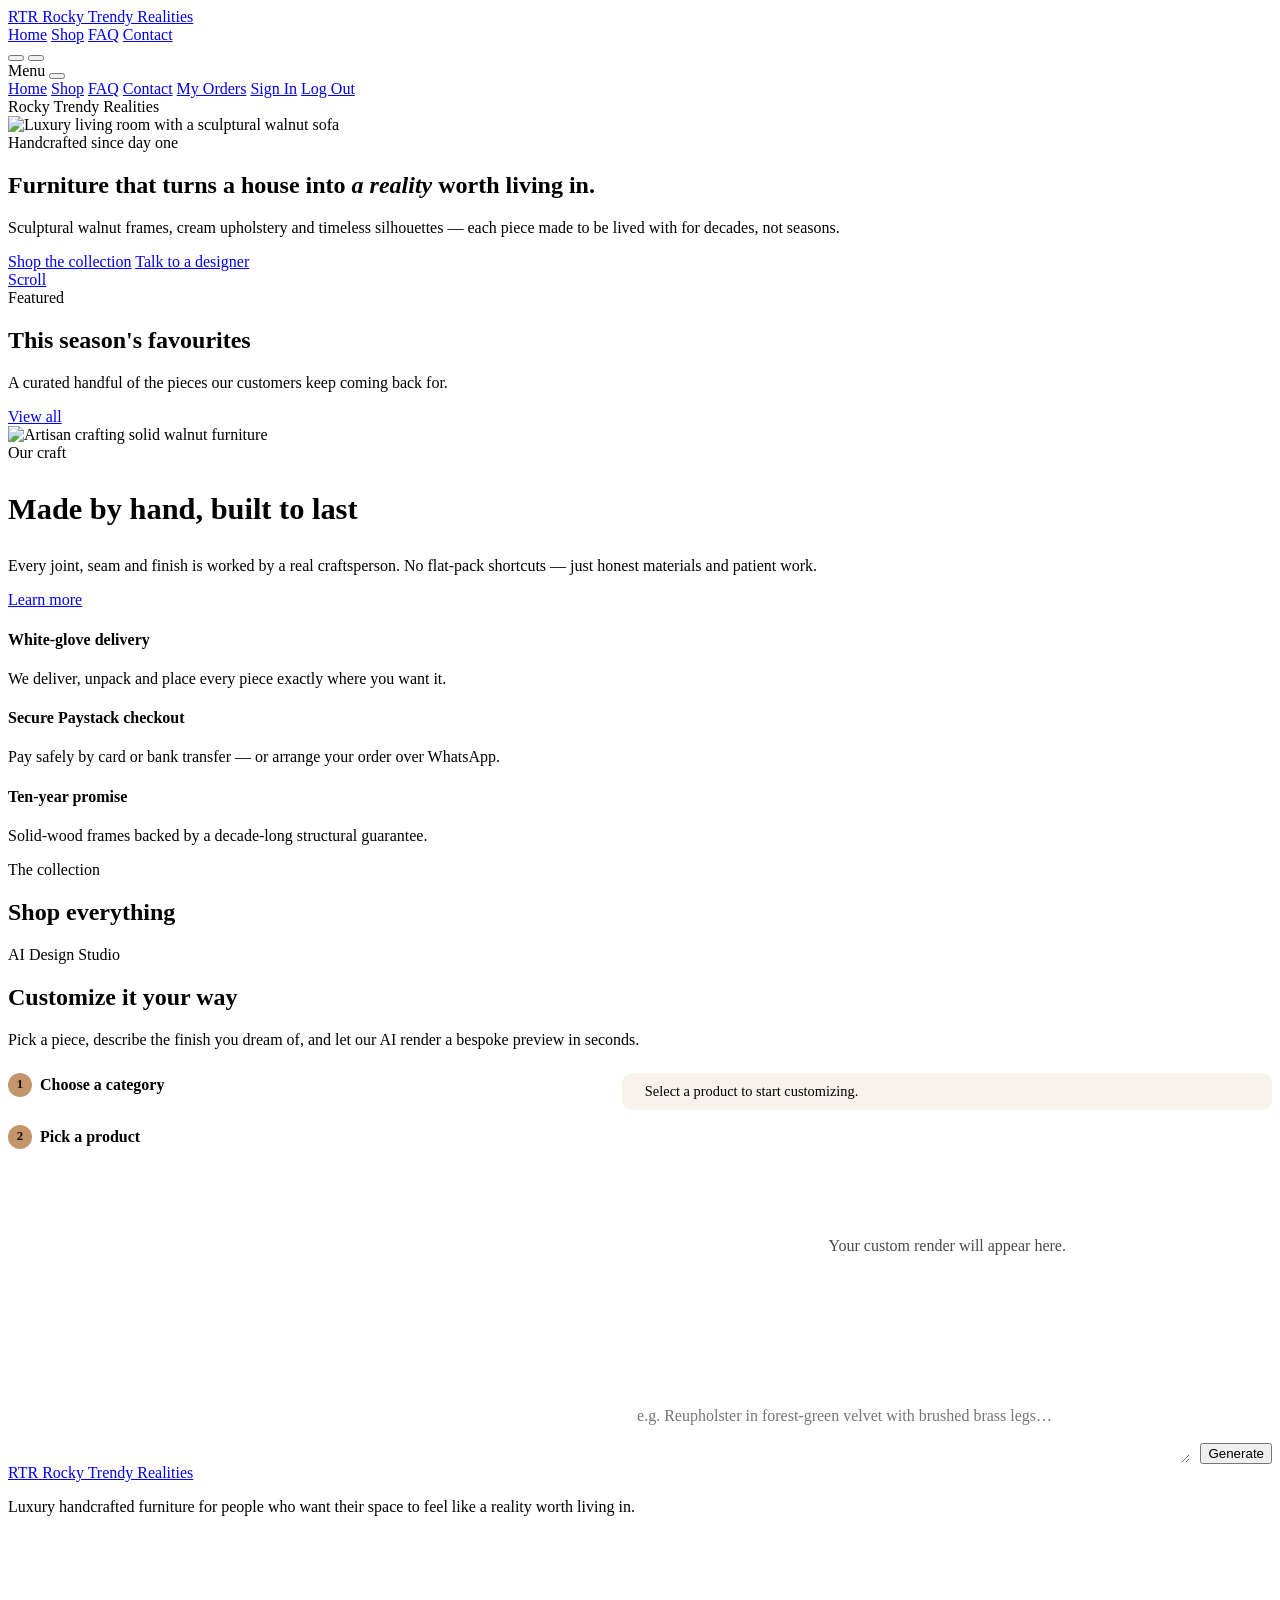
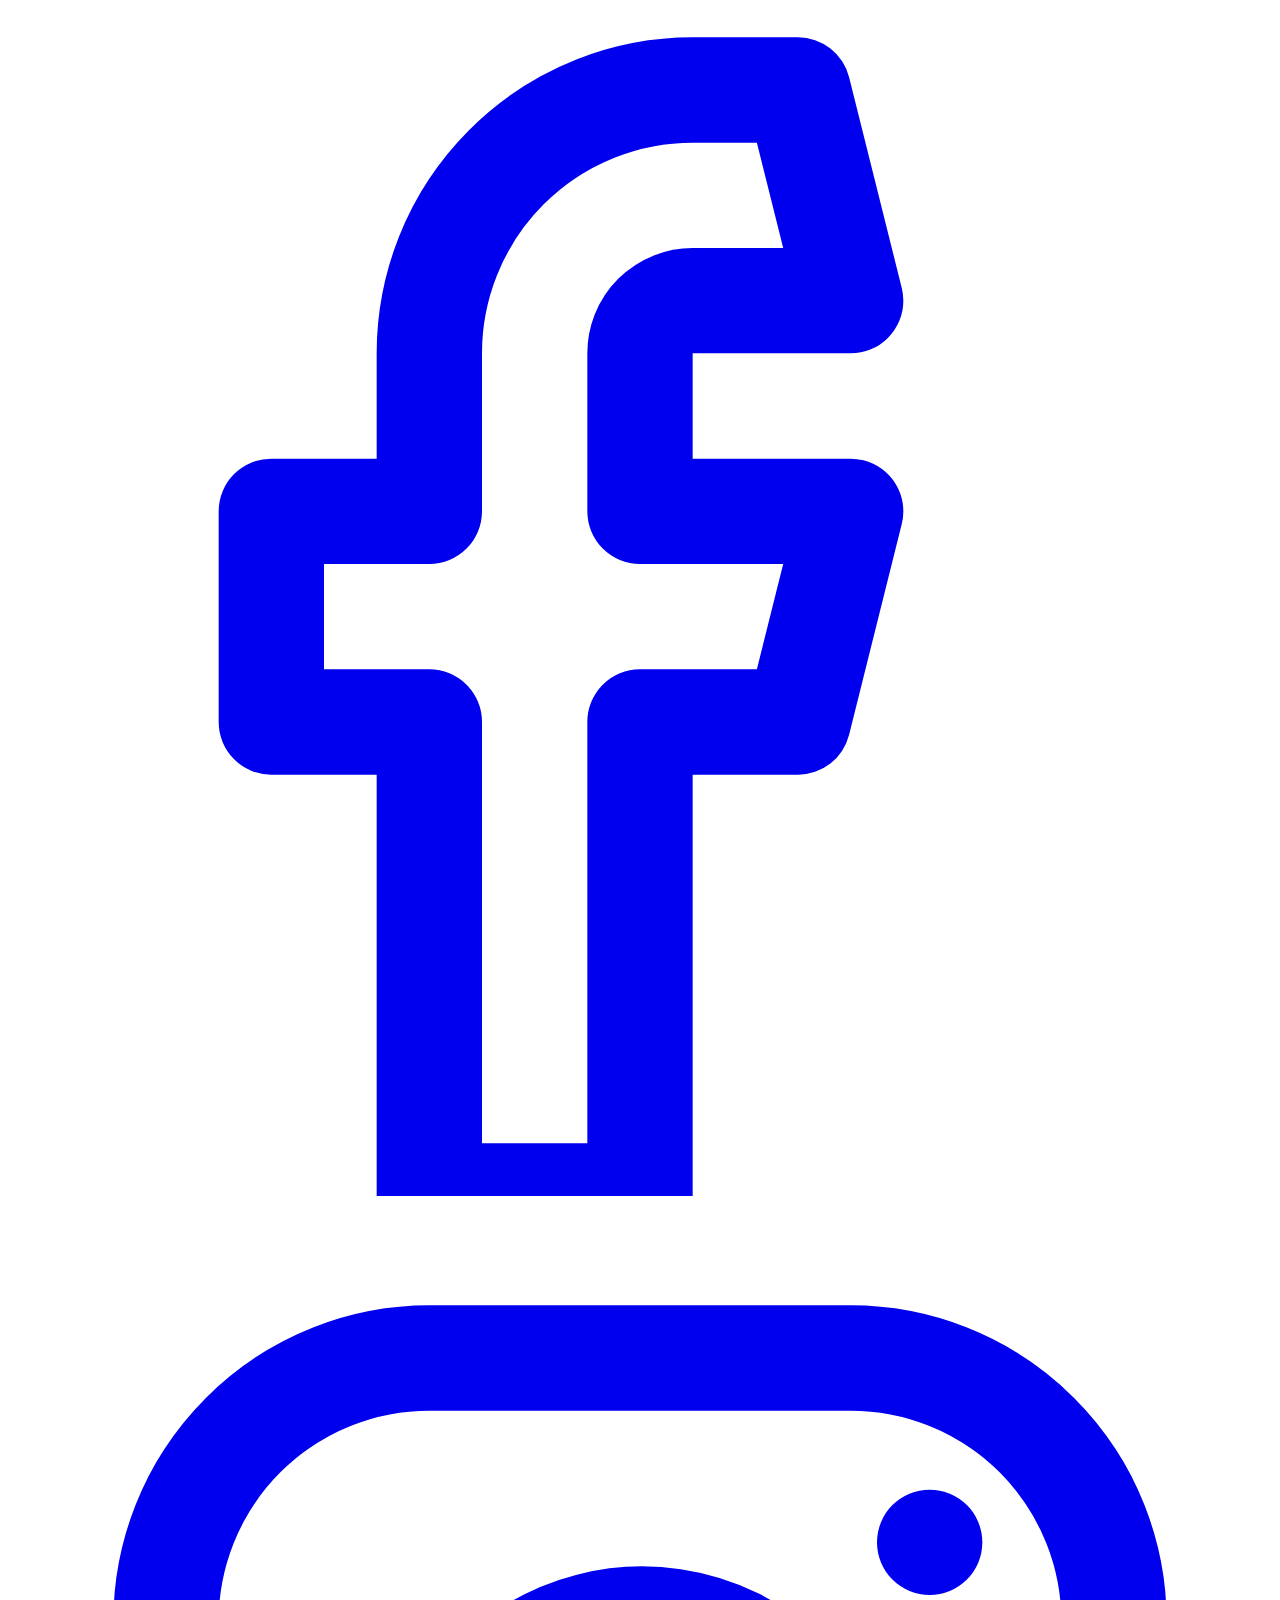
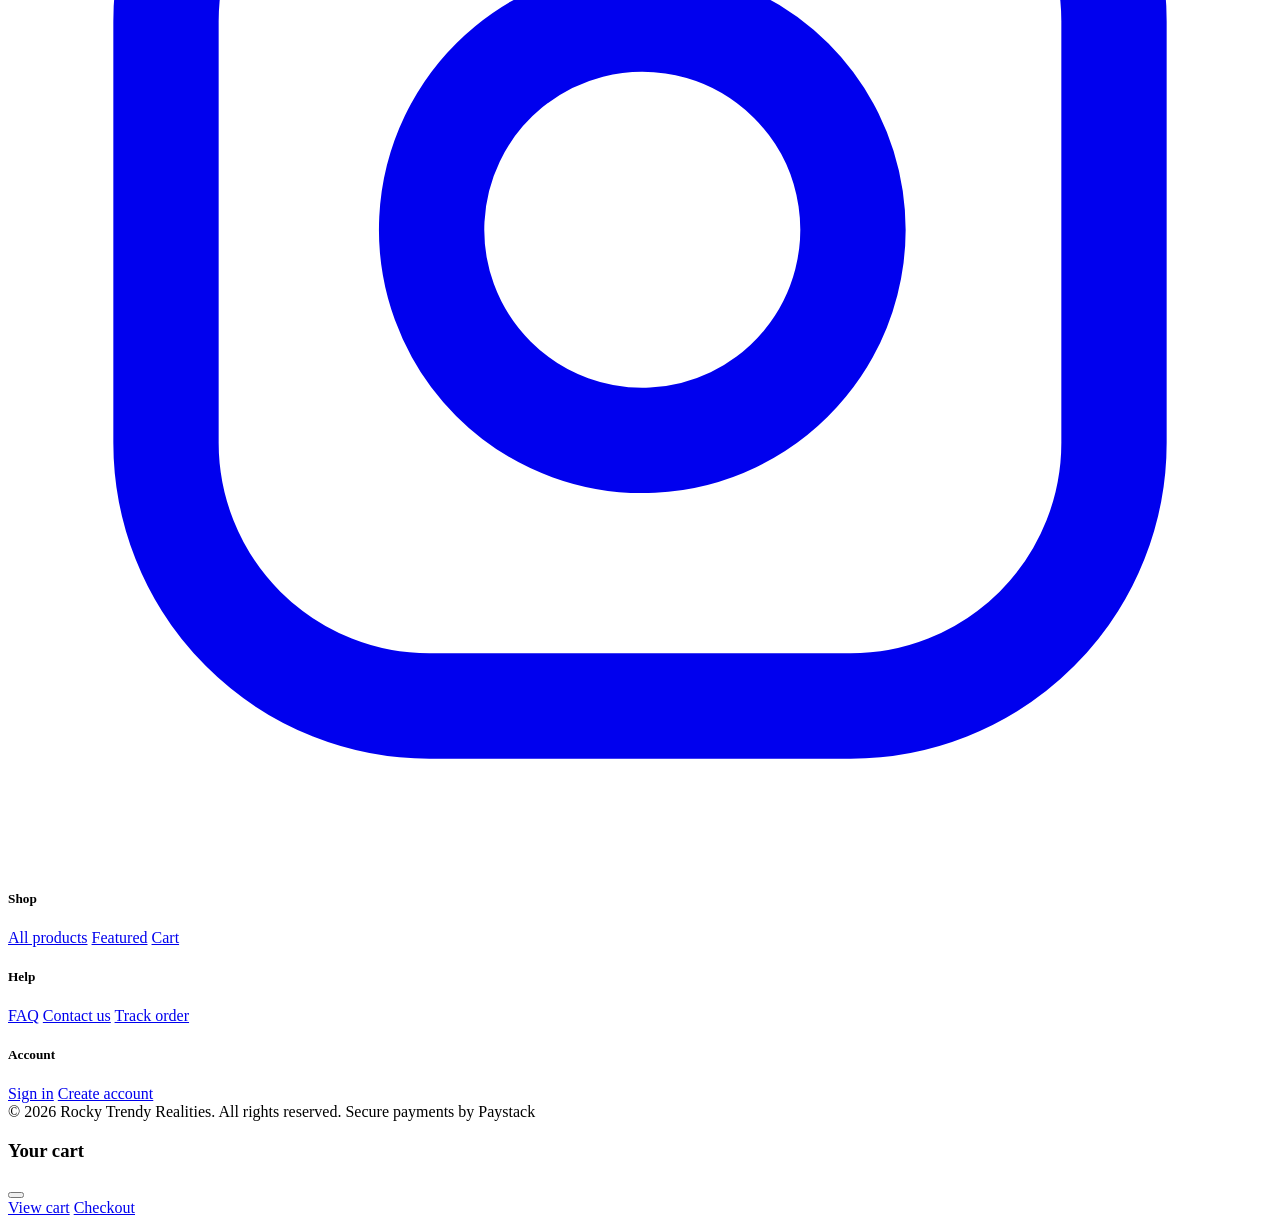
==== commit 0bae64dd: "Add files via upload" ====
--- a/rockytrendyrealities/frontend/index.html
+++ b/rockytrendyrealities/frontend/index.html
@@ -10,7 +10,7 @@
   <link rel="preconnect" href="https://fonts.googleapis.com" />
   <link rel="preconnect" href="https://fonts.gstatic.com" crossorigin />
   <link href="https://fonts.googleapis.com/css2?family=Playfair+Display:ital,wght@0,500;0,600;1,500&family=Inter:wght@400;500;600;700&family=Bebas+Neue&display=swap" rel="stylesheet" />
-  <link rel="stylesheet" href="client.css" />
+  <link rel="stylesheet" href="/client.css" />
 
   <!-- Styles for the runtime-injected floating hero images and the AI Design Studio.
        Scoped to the new elements only so existing client.css rules are untouched. -->
@@ -93,23 +93,23 @@
     <!-- ================= HEADER ================= -->
     <header class="site-header glass">
       <div class="header-inner">
-        <a href="index.html" class="brand" aria-label="Rocky Trendy Realities home">
-          <img src="logo.jpg" class="brand-logo" alt="Rocky Trendy Realities logo" width="40" height="40" />
+        <a href="/index.html" class="brand" aria-label="Rocky Trendy Realities home">
+          <span class="brand-mark">RTR</span>
           <span class="brand-name">Rocky Trendy Realities</span>
         </a>
 
         <nav class="main-nav" aria-label="Primary">
-          <a href="index.html" class="nav-link" data-href="index.html">Home</a>
-          <a href="index.html#catalog" class="nav-link">Shop</a>
-          <a href="faq.html" class="nav-link" data-href="faq.html">FAQ</a>
-          <a href="contact.html" class="nav-link" data-href="contact.html">Contact</a>
+          <a href="/index.html" class="nav-link" data-href="index.html">Home</a>
+          <a href="/index.html#catalog" class="nav-link">Shop</a>
+          <a href="/faq.html" class="nav-link" data-href="faq.html">FAQ</a>
+          <a href="/contact.html" class="nav-link" data-href="contact.html">Contact</a>
         </nav>
 
         <div class="header-actions">
-          <a href="orders.html" class="header-icon-btn" data-auth-only aria-label="My orders" data-tip="My orders">
+          <a href="/orders.html" class="header-icon-btn" data-auth-only aria-label="My orders" data-tip="My orders">
             <i data-lucide="package"></i>
           </a>
-          <a href="authentication.html" class="header-icon-btn" data-guest-only aria-label="Account" data-tip="Sign in">
+          <a href="/authentication.html" class="header-icon-btn" data-guest-only aria-label="Account" data-tip="Sign in">
             <i data-lucide="user"></i>
           </a>
           <button type="button" class="header-icon-btn" data-drawer-open="cart-drawer" aria-label="Open cart">
@@ -131,12 +131,12 @@
         <button type="button" class="icon-btn" data-drawer-close="mobile-nav" aria-label="Close menu"><i data-lucide="x"></i></button>
       </div>
       <nav class="mobile-nav-body">
-        <a href="index.html" class="mobile-nav-link" data-href="index.html">Home</a>
-        <a href="index.html#catalog" class="mobile-nav-link">Shop</a>
-        <a href="faq.html" class="mobile-nav-link" data-href="faq.html">FAQ</a>
-        <a href="contact.html" class="mobile-nav-link" data-href="contact.html">Contact</a>
-        <a href="orders.html" class="mobile-nav-link" data-href="orders.html" data-auth-only>My Orders</a>
-        <a href="authentication.html" class="mobile-nav-link" data-href="authentication.html" data-guest-only>Sign In</a>
+        <a href="/index.html" class="mobile-nav-link" data-href="index.html">Home</a>
+        <a href="/index.html#catalog" class="mobile-nav-link">Shop</a>
+        <a href="/faq.html" class="mobile-nav-link" data-href="faq.html">FAQ</a>
+        <a href="/contact.html" class="mobile-nav-link" data-href="contact.html">Contact</a>
+        <a href="/orders.html" class="mobile-nav-link" data-href="orders.html" data-auth-only>My Orders</a>
+        <a href="/authentication.html" class="mobile-nav-link" data-href="authentication.html" data-guest-only>Sign In</a>
         <a href="#" class="mobile-nav-link" data-logout data-auth-only>Log Out</a>
       </nav>
       <div class="mobile-nav-foot">Rocky Trendy Realities</div>
@@ -160,7 +160,7 @@
             <p class="hero-desc text-pretty" id="hero-subtitle">Sculptural walnut frames, cream upholstery and timeless silhouettes — each piece made to be lived with for decades, not seasons.</p>
             <div class="hero-actions">
               <a href="#catalog" class="btn btn-primary btn-lg" id="hero-cta"><i data-lucide="shopping-bag"></i> Shop the collection</a>
-              <a href="contact.html" class="btn btn-ghost btn-lg">Talk to a designer</a>
+              <a href="/contact.html" class="btn btn-ghost btn-lg">Talk to a designer</a>
             </div>
           </div>
         </div>
@@ -194,7 +194,7 @@
               <span class="eyebrow">Our craft</span>
               <h3 class="page-heading" style="font-size:1.9rem">Made by hand, built to last</h3>
               <p class="section-sub mb-3">Every joint, seam and finish is worked by a real craftsperson. No flat-pack shortcuts — just honest materials and patient work.</p>
-              <a href="contact.html" class="btn btn-outline">Learn more</a>
+              <a href="/contact.html" class="btn btn-outline">Learn more</a>
             </div>
           </div>
         </div>
@@ -295,37 +295,37 @@
       <div class="container">
         <div class="footer-top">
           <div>
-            <a href="index.html" class="brand">
-              <img src="logo.jpg" class="brand-logo" alt="Rocky Trendy Realities logo" width="40" height="40" />
+            <a href="/index.html" class="brand">
+              <span class="brand-mark">RTR</span>
               <span class="brand-name">Rocky Trendy Realities</span>
             </a>
             <p class="footer-brand-desc">Luxury handcrafted furniture for people who want their space to feel like a reality worth living in.</p>
             <div class="footer-socials">
-              <a href="https://www.facebook.com/profile.php?id=61591459257810" class="footer-social-btn" data-social="facebook" aria-label="Facebook"><i data-lucide="facebook"></i></a>
-              <a href="https://www.instagram.com/rockytrendyfurnitures?igsh=dGwzMzY4aHBqYmpy" class="footer-social-btn" data-social="instagram" aria-label="Instagram"><i data-lucide="instagram"></i></a>
+              <a href="https://facebook.com" class="footer-social-btn" data-social="facebook" aria-label="Facebook"><svg viewBox="0 0 24 24" fill="none" stroke="currentColor" stroke-width="2" stroke-linecap="round" stroke-linejoin="round"><path d="M15 3h-2a5 5 0 0 0-5 5v3H5v4h3v9h4v-9h3l1-4h-4V8a1 1 0 0 1 1-1h3z"/></svg></a>
+              <a href="https://instagram.com" class="footer-social-btn" data-social="instagram" aria-label="Instagram"><svg viewBox="0 0 24 24" fill="none" stroke="currentColor" stroke-width="2" stroke-linecap="round" stroke-linejoin="round"><rect x="3" y="3" width="18" height="18" rx="5" ry="5"/><path d="M16 11.37A4 4 0 1 1 12.63 8 4 4 0 0 1 16 11.37z"/><line x1="17.5" y1="6.5" x2="17.5" y2="6.5"/></svg></a>
             </div>
           </div>
           <div>
             <h5 class="footer-heading">Shop</h5>
             <div class="footer-links">
-              <a href="index.html#catalog">All products</a>
-              <a href="index.html#featured">Featured</a>
-              <a href="checkout.html">Cart</a>
+              <a href="/index.html#catalog">All products</a>
+              <a href="/index.html#featured">Featured</a>
+              <a href="/cart.html">Cart</a>
             </div>
           </div>
           <div>
             <h5 class="footer-heading">Help</h5>
             <div class="footer-links">
-              <a href="faq.html">FAQ</a>
-              <a href="contact.html">Contact us</a>
-              <a href="orders.html">My orders</a>
+              <a href="/faq.html">FAQ</a>
+              <a href="/contact.html">Contact us</a>
+              <a href="/orders.html">Track order</a>
             </div>
           </div>
           <div>
             <h5 class="footer-heading">Account</h5>
             <div class="footer-links">
-              <a href="authentication.html?mode=login">Sign in</a>
-              <a href="authentication.html?mode=register">Create account</a>
+              <a href="/authentication.html?mode=login">Sign in</a>
+              <a href="/authentication.html?mode=register">Create account</a>
             </div>
           </div>
         </div>
@@ -347,8 +347,8 @@
     <div class="cart-drawer-body" id="cart-drawer-body"></div>
     <div class="cart-drawer-foot">
       <div id="cart-drawer-summary" class="mb-2"></div>
-      <a href="checkout.html" class="btn btn-ghost btn-block mb-1">View cart</a>
-      <a href="checkout.html" class="btn btn-primary btn-block">Checkout</a>
+      <a href="/cart.html" class="btn btn-ghost btn-block mb-1">View cart</a>
+      <a href="/checkout.html" class="btn btn-primary btn-block">Checkout</a>
     </div>
   </aside>
 
@@ -356,6 +356,6 @@
 
   <script src="https://unpkg.com/lucide@latest"></script>
   <script>window.lucide && window.lucide.createIcons(); document.getElementById('year').textContent = new Date().getFullYear();</script>
-  <script src="client.js"></script>
+  <script src="/client.js"></script>
 </body>
 </html>
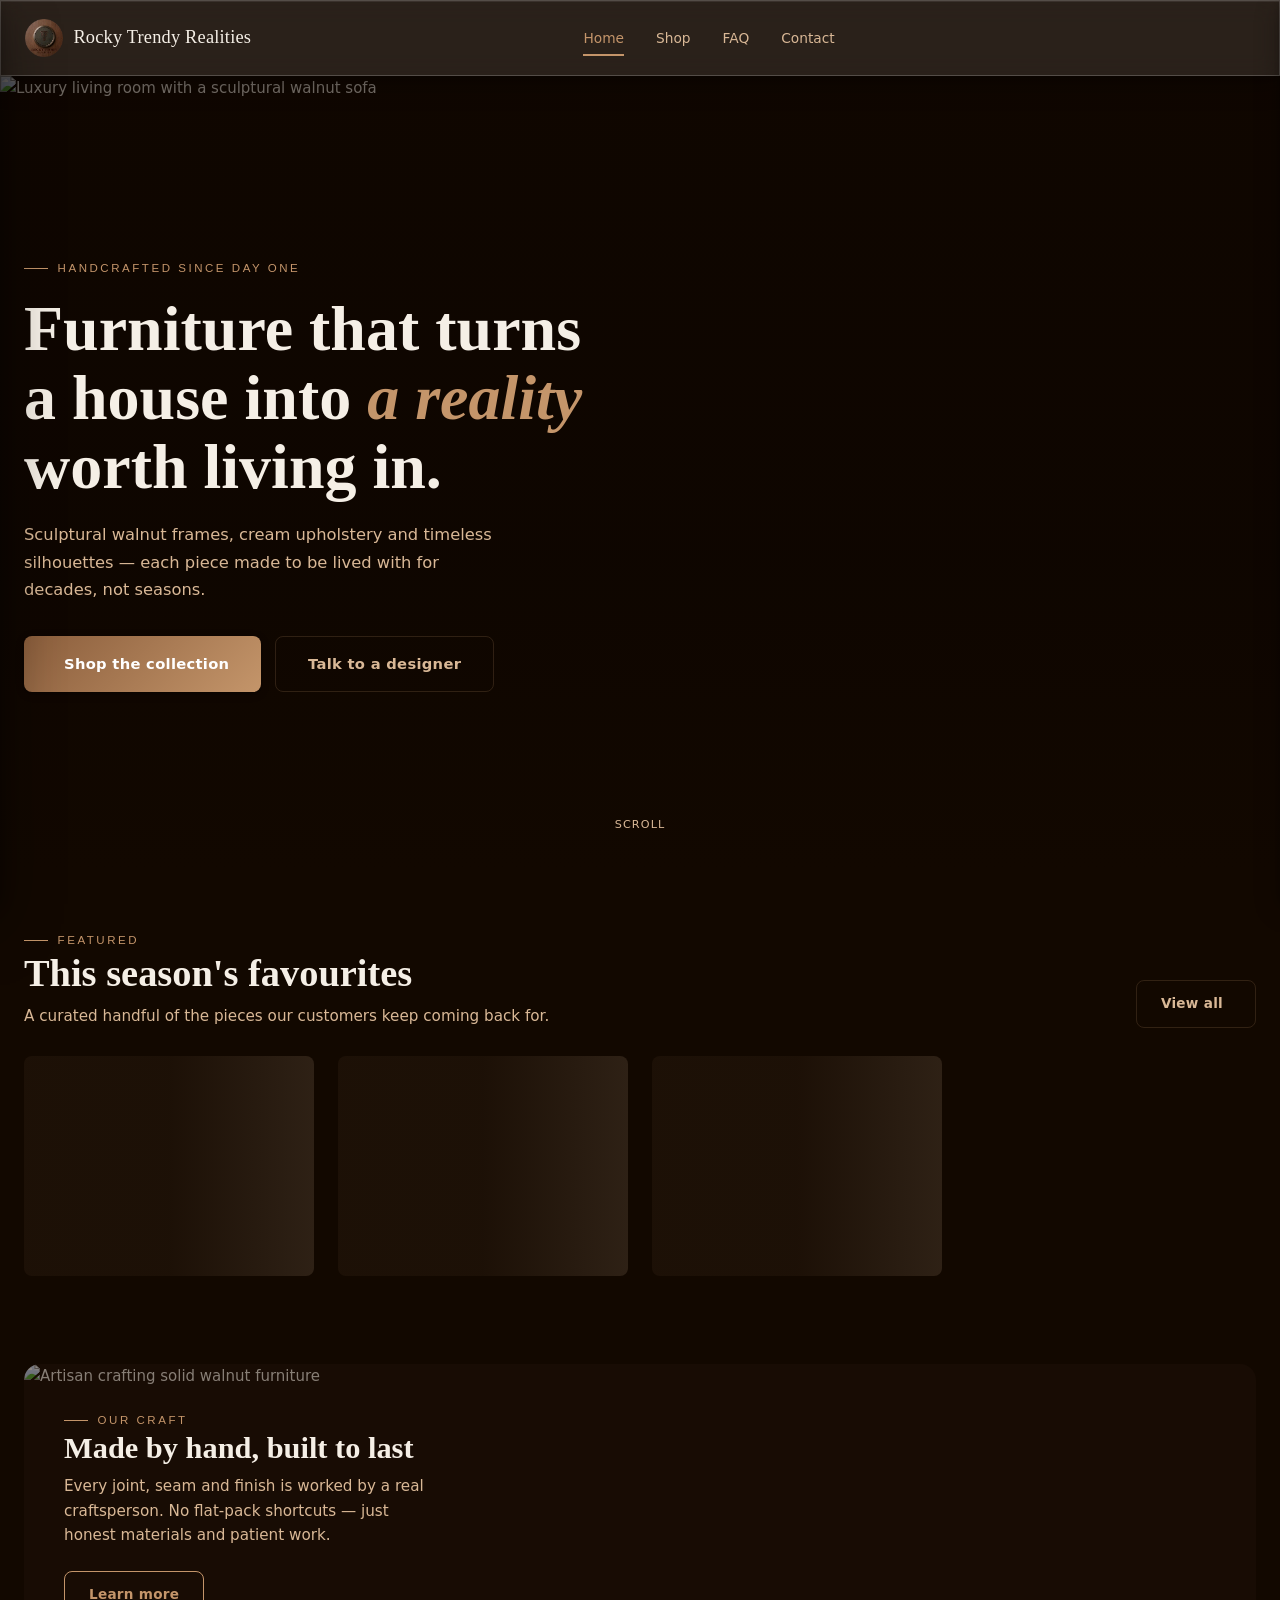
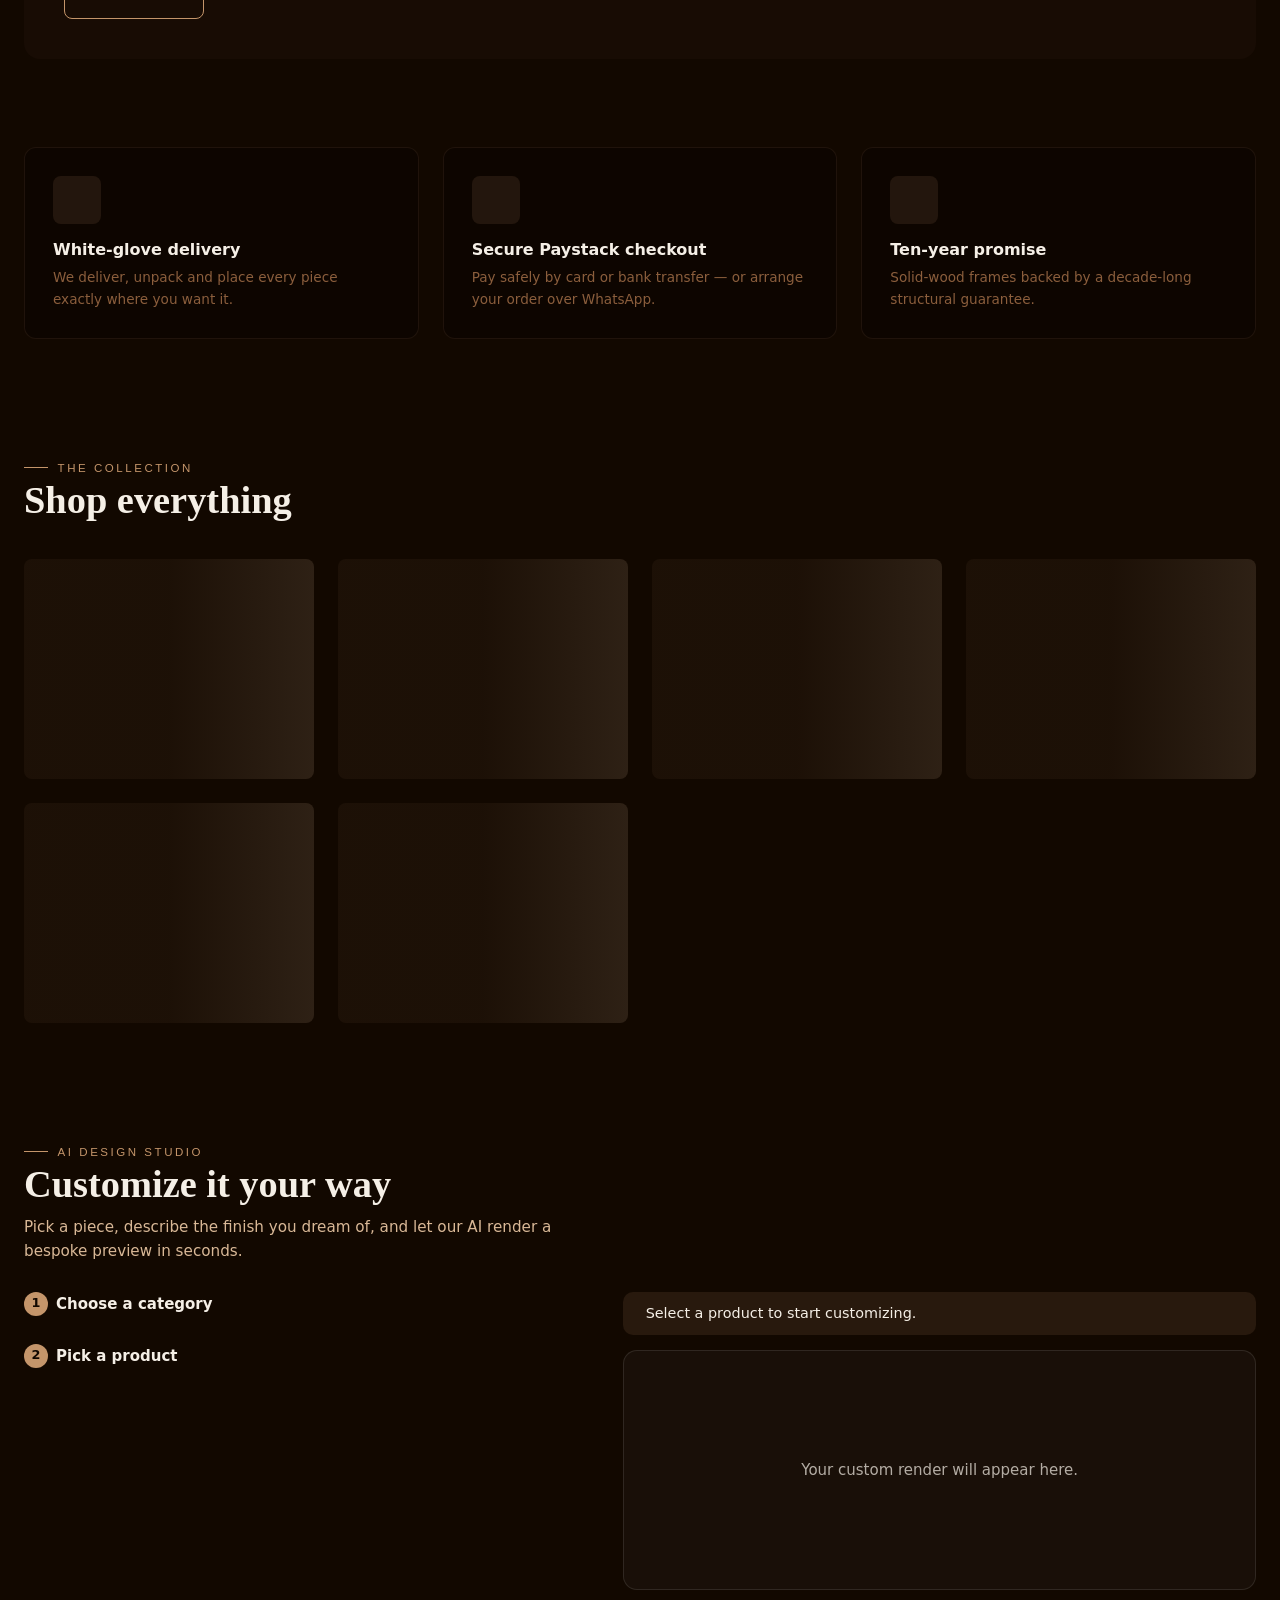
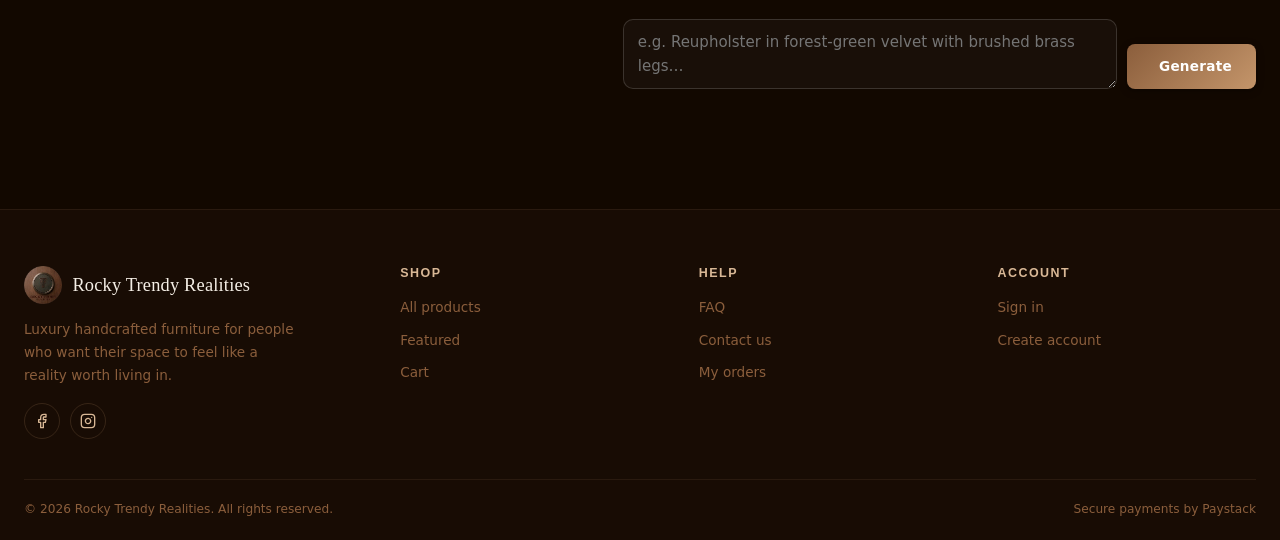
==== commit 29d8f6c7: "Add files via upload" ====
--- a/rockytrendyrealities/frontend/index.html
+++ b/rockytrendyrealities/frontend/index.html
@@ -10,7 +10,7 @@
   <link rel="preconnect" href="https://fonts.googleapis.com" />
   <link rel="preconnect" href="https://fonts.gstatic.com" crossorigin />
   <link href="https://fonts.googleapis.com/css2?family=Playfair+Display:ital,wght@0,500;0,600;1,500&family=Inter:wght@400;500;600;700&family=Bebas+Neue&display=swap" rel="stylesheet" />
-  <link rel="stylesheet" href="/client.css" />
+  <link rel="stylesheet" href="client.css" />
 
   <!-- Styles for the runtime-injected floating hero images and the AI Design Studio.
        Scoped to the new elements only so existing client.css rules are untouched. -->
@@ -93,23 +93,23 @@
     <!-- ================= HEADER ================= -->
     <header class="site-header glass">
       <div class="header-inner">
-        <a href="/index.html" class="brand" aria-label="Rocky Trendy Realities home">
-          <span class="brand-mark">RTR</span>
+        <a href="index.html" class="brand" aria-label="Rocky Trendy Realities home">
+          <img src="logo.jpg" class="brand-logo" alt="Rocky Trendy Realities logo" width="40" height="40" />
           <span class="brand-name">Rocky Trendy Realities</span>
         </a>
 
         <nav class="main-nav" aria-label="Primary">
-          <a href="/index.html" class="nav-link" data-href="index.html">Home</a>
-          <a href="/index.html#catalog" class="nav-link">Shop</a>
-          <a href="/faq.html" class="nav-link" data-href="faq.html">FAQ</a>
-          <a href="/contact.html" class="nav-link" data-href="contact.html">Contact</a>
+          <a href="index.html" class="nav-link" data-href="index.html">Home</a>
+          <a href="index.html#catalog" class="nav-link">Shop</a>
+          <a href="faq.html" class="nav-link" data-href="faq.html">FAQ</a>
+          <a href="contact.html" class="nav-link" data-href="contact.html">Contact</a>
         </nav>
 
         <div class="header-actions">
-          <a href="/orders.html" class="header-icon-btn" data-auth-only aria-label="My orders" data-tip="My orders">
+          <a href="orders.html" class="header-icon-btn" data-auth-only aria-label="My orders" data-tip="My orders">
             <i data-lucide="package"></i>
           </a>
-          <a href="/authentication.html" class="header-icon-btn" data-guest-only aria-label="Account" data-tip="Sign in">
+          <a href="authentication.html" class="header-icon-btn" data-guest-only aria-label="Account" data-tip="Sign in">
             <i data-lucide="user"></i>
           </a>
           <button type="button" class="header-icon-btn" data-drawer-open="cart-drawer" aria-label="Open cart">
@@ -131,12 +131,12 @@
         <button type="button" class="icon-btn" data-drawer-close="mobile-nav" aria-label="Close menu"><i data-lucide="x"></i></button>
       </div>
       <nav class="mobile-nav-body">
-        <a href="/index.html" class="mobile-nav-link" data-href="index.html">Home</a>
-        <a href="/index.html#catalog" class="mobile-nav-link">Shop</a>
-        <a href="/faq.html" class="mobile-nav-link" data-href="faq.html">FAQ</a>
-        <a href="/contact.html" class="mobile-nav-link" data-href="contact.html">Contact</a>
-        <a href="/orders.html" class="mobile-nav-link" data-href="orders.html" data-auth-only>My Orders</a>
-        <a href="/authentication.html" class="mobile-nav-link" data-href="authentication.html" data-guest-only>Sign In</a>
+        <a href="index.html" class="mobile-nav-link" data-href="index.html">Home</a>
+        <a href="index.html#catalog" class="mobile-nav-link">Shop</a>
+        <a href="faq.html" class="mobile-nav-link" data-href="faq.html">FAQ</a>
+        <a href="contact.html" class="mobile-nav-link" data-href="contact.html">Contact</a>
+        <a href="orders.html" class="mobile-nav-link" data-href="orders.html" data-auth-only>My Orders</a>
+        <a href="authentication.html" class="mobile-nav-link" data-href="authentication.html" data-guest-only>Sign In</a>
         <a href="#" class="mobile-nav-link" data-logout data-auth-only>Log Out</a>
       </nav>
       <div class="mobile-nav-foot">Rocky Trendy Realities</div>
@@ -160,7 +160,7 @@
             <p class="hero-desc text-pretty" id="hero-subtitle">Sculptural walnut frames, cream upholstery and timeless silhouettes — each piece made to be lived with for decades, not seasons.</p>
             <div class="hero-actions">
               <a href="#catalog" class="btn btn-primary btn-lg" id="hero-cta"><i data-lucide="shopping-bag"></i> Shop the collection</a>
-              <a href="/contact.html" class="btn btn-ghost btn-lg">Talk to a designer</a>
+              <a href="contact.html" class="btn btn-ghost btn-lg">Talk to a designer</a>
             </div>
           </div>
         </div>
@@ -194,7 +194,7 @@
               <span class="eyebrow">Our craft</span>
               <h3 class="page-heading" style="font-size:1.9rem">Made by hand, built to last</h3>
               <p class="section-sub mb-3">Every joint, seam and finish is worked by a real craftsperson. No flat-pack shortcuts — just honest materials and patient work.</p>
-              <a href="/contact.html" class="btn btn-outline">Learn more</a>
+              <a href="contact.html" class="btn btn-outline">Learn more</a>
             </div>
           </div>
         </div>
@@ -295,37 +295,37 @@
       <div class="container">
         <div class="footer-top">
           <div>
-            <a href="/index.html" class="brand">
-              <span class="brand-mark">RTR</span>
+            <a href="index.html" class="brand">
+              <img src="logo.jpg" class="brand-logo" alt="Rocky Trendy Realities logo" width="40" height="40" />
               <span class="brand-name">Rocky Trendy Realities</span>
             </a>
             <p class="footer-brand-desc">Luxury handcrafted furniture for people who want their space to feel like a reality worth living in.</p>
             <div class="footer-socials">
-              <a href="https://facebook.com" class="footer-social-btn" data-social="facebook" aria-label="Facebook"><svg viewBox="0 0 24 24" fill="none" stroke="currentColor" stroke-width="2" stroke-linecap="round" stroke-linejoin="round"><path d="M15 3h-2a5 5 0 0 0-5 5v3H5v4h3v9h4v-9h3l1-4h-4V8a1 1 0 0 1 1-1h3z"/></svg></a>
-              <a href="https://instagram.com" class="footer-social-btn" data-social="instagram" aria-label="Instagram"><svg viewBox="0 0 24 24" fill="none" stroke="currentColor" stroke-width="2" stroke-linecap="round" stroke-linejoin="round"><rect x="3" y="3" width="18" height="18" rx="5" ry="5"/><path d="M16 11.37A4 4 0 1 1 12.63 8 4 4 0 0 1 16 11.37z"/><line x1="17.5" y1="6.5" x2="17.5" y2="6.5"/></svg></a>
+              <a href="https://www.facebook.com/profile.php?id=61591459257810" class="footer-social-btn" data-social="facebook" aria-label="Facebook"><svg xmlns="http://www.w3.org/2000/svg" width="24" height="24" viewBox="0 0 24 24" fill="none" stroke="currentColor" stroke-width="2" stroke-linecap="round" stroke-linejoin="round" aria-hidden="true" focusable="false"><path d="M18 2h-3a5 5 0 0 0-5 5v3H7v4h3v8h4v-8h3l1-4h-4V7a1 1 0 0 1 1-1h3z"/></svg></a>
+              <a href="https://www.instagram.com/rockytrendyfurnitures?igsh=dGwzMzY4aHBqYmpy" class="footer-social-btn" data-social="instagram" aria-label="Instagram"><svg xmlns="http://www.w3.org/2000/svg" width="24" height="24" viewBox="0 0 24 24" fill="none" stroke="currentColor" stroke-width="2" stroke-linecap="round" stroke-linejoin="round" aria-hidden="true" focusable="false"><rect x="2" y="2" width="20" height="20" rx="5" ry="5"/><path d="M16 11.37A4 4 0 1 1 12.63 8 4 4 0 0 1 16 11.37z"/><line x1="17.5" y1="6.5" x2="17.5" y2="6.5"/></svg></a>
             </div>
           </div>
           <div>
             <h5 class="footer-heading">Shop</h5>
             <div class="footer-links">
-              <a href="/index.html#catalog">All products</a>
-              <a href="/index.html#featured">Featured</a>
-              <a href="/cart.html">Cart</a>
+              <a href="index.html#catalog">All products</a>
+              <a href="index.html#featured">Featured</a>
+              <a href="checkout.html">Cart</a>
             </div>
           </div>
           <div>
             <h5 class="footer-heading">Help</h5>
             <div class="footer-links">
-              <a href="/faq.html">FAQ</a>
-              <a href="/contact.html">Contact us</a>
-              <a href="/orders.html">Track order</a>
+              <a href="faq.html">FAQ</a>
+              <a href="contact.html">Contact us</a>
+              <a href="orders.html">My orders</a>
             </div>
           </div>
           <div>
             <h5 class="footer-heading">Account</h5>
             <div class="footer-links">
-              <a href="/authentication.html?mode=login">Sign in</a>
-              <a href="/authentication.html?mode=register">Create account</a>
+              <a href="authentication.html?mode=login">Sign in</a>
+              <a href="authentication.html?mode=register">Create account</a>
             </div>
           </div>
         </div>
@@ -347,8 +347,8 @@
     <div class="cart-drawer-body" id="cart-drawer-body"></div>
     <div class="cart-drawer-foot">
       <div id="cart-drawer-summary" class="mb-2"></div>
-      <a href="/cart.html" class="btn btn-ghost btn-block mb-1">View cart</a>
-      <a href="/checkout.html" class="btn btn-primary btn-block">Checkout</a>
+      <a href="checkout.html" class="btn btn-ghost btn-block mb-1">View cart</a>
+      <a href="checkout.html" class="btn btn-primary btn-block">Checkout</a>
     </div>
   </aside>
 
@@ -356,6 +356,6 @@
 
   <script src="https://unpkg.com/lucide@latest"></script>
   <script>window.lucide && window.lucide.createIcons(); document.getElementById('year').textContent = new Date().getFullYear();</script>
-  <script src="/client.js"></script>
+  <script src="client.js"></script>
 </body>
 </html>
--- a/rockytrendyrealities/frontend/client.css
+++ b/rockytrendyrealities/frontend/client.css
@@ -0,0 +1,843 @@
+/* ================================================================
+   RTR STOREFRONT — client.css
+   Rocky Trendy Realities · Luxury Furniture Ecommerce · Client-side
+   Production stylesheet · Espresso / Caramel / Walnut palette
+   Glassmorphism refresh · rem-based layout · layered shadows
+   Shares design tokens with admin.css for brand consistency.
+   ================================================================
+   TABLE OF CONTENTS
+   1.  Reset
+   2.  Design Tokens
+   3.  Typography
+   4.  Global Layout
+   5.  Site Header · Nav · Mobile Drawer
+   6.  Footer
+   7.  Buttons
+   8.  Forms · Inputs
+   9.  Badges · Status · Alerts · Toast · Modal
+   10. Hero · Homepage Sections
+   11. Product Grid · Product Card
+   12. Product Detail Page
+   13. Cart (Drawer + Page)
+   14. Checkout (Paystack + WhatsApp)
+   15. Orders (List + Detail)
+   16. Auth (Login / Register)
+   17. FAQ (Accordion)
+   18. Contact Page
+   19. Empty / Loading / Skeleton States
+   20. Utility Classes (incl. .glass glassmorphism library)
+   21. Responsive
+   22. Animations · Micro-interactions · Scrollbar
+   ================================================================ */
+
+/* ================================================================
+   1. RESET
+   ================================================================ */
+*, *::before, *::after { box-sizing: border-box; margin: 0; padding: 0; }
+
+html { scroll-behavior: smooth; -webkit-text-size-adjust: 100%; }
+
+body {
+  min-height: 100vh;
+  /* Mobile viewport fix: prefer the JS-computed --vh (see client.js §31)
+     so full-height layouts don't jump as mobile browser chrome shows/hides. */
+  min-height: calc(var(--vh, 1vh) * 100);
+  font-family: var(--font-body);
+  font-size: 0.9375rem; /* 15px */
+  line-height: 1.6;
+  color: var(--cream);
+  background: var(--bg-base);
+  -webkit-font-smoothing: antialiased;
+  text-rendering: optimizeLegibility;
+  overflow-x: hidden;
+}
+
+button { cursor: pointer; border: none; background: none; font: inherit; color: inherit; }
+input, textarea, select { font: inherit; color: inherit; }
+img, svg { display: block; max-width: 100%; }
+a { color: inherit; text-decoration: none; }
+ul, ol { list-style: none; }
+:focus-visible { outline: 2px solid var(--caramel); outline-offset: 2px; border-radius: 0.25rem; }
+
+/* ================================================================
+   2. DESIGN TOKENS
+   ================================================================ */
+:root {
+  /* Brand palette (shared with admin) */
+  --espresso: #1A0A00;
+  --dark: #0D0500;
+  --brown: #8B5E3C;
+  --caramel: #C4956A;
+  --sand: #D9B896;
+  --cream: #F5EFE6;
+  --white: #FFFFFF;
+
+  /* Semantic status */
+  --success: #4CAF78;
+  --danger: #E05C3A;
+  --info: #5C8FE0;
+  --warning: #E0A93A;
+  --whatsapp: #3FBF60;
+
+  /* Surfaces */
+  --bg-base: #120800;
+  --surface-1: var(--dark);
+  --surface-2: #180C04;
+  --surface-3: #22120A;
+
+  /* Glassmorphism tokens (frosted layered surfaces) */
+  --glass-bg: rgba(255, 255, 255, 0.10);
+  --glass-border: rgba(255, 255, 255, 0.20);
+  --glass-blur: 12px;
+  /* Tinted glass variants tuned for the espresso backdrop */
+  --glass: rgba(255, 255, 255, 0.05);
+  --glass-strong: rgba(255, 255, 255, 0.08);
+
+  /* Borders */
+  --border-soft: rgba(196, 149, 106, 0.10);
+  --border-mid: rgba(196, 149, 106, 0.18);
+  --border-strong: rgba(196, 149, 106, 0.30);
+
+  /* Text */
+  --text-primary: var(--cream);
+  --text-secondary: var(--sand);
+  --text-muted: var(--brown);
+
+  /* Typography */
+  --font-display: 'Playfair Display', Georgia, serif;
+  --font-body: 'Inter', system-ui, -apple-system, sans-serif;
+  --font-label: 'Bebas Neue', Impact, sans-serif;
+
+  /* Radii */
+  --radius-sm: 0.5rem;   /* 8px */
+  --radius-md: 0.75rem;  /* 12px */
+  --radius-lg: 1rem;     /* 16px */
+  --radius-xl: 1.25rem;  /* 20px */
+  --radius-pill: 999px;
+
+  /* Layered shadows — two low-alpha black stops for soft, organic depth */
+  --shadow-sm: 0 1px 2px rgba(0, 0, 0, 0.18), 0 2px 8px rgba(0, 0, 0, 0.22);
+  --shadow-md: 0 2px 6px rgba(0, 0, 0, 0.20), 0 12px 28px rgba(0, 0, 0, 0.32);
+  --shadow-lg: 0 6px 16px rgba(0, 0, 0, 0.26), 0 24px 56px rgba(0, 0, 0, 0.46);
+  --shadow-glow: 0 0 0 1px var(--border-mid), 0 4px 12px rgba(0, 0, 0, 0.24), 0 16px 40px rgba(0, 0, 0, 0.42);
+  /* Glass-specific layered shadow (adds a top inner highlight) */
+  --shadow-glass: 0 1px 0 rgba(255, 255, 255, 0.08) inset, 0 8px 24px rgba(0, 0, 0, 0.28), 0 2px 8px rgba(0, 0, 0, 0.22);
+
+  /* Layout (rem-based for zoom/accessibility resilience) */
+  --header-h: 4.75rem;          /* 76px */
+  --header-h-scrolled: 4rem;    /* 64px */
+  --container-max: 80rem;       /* 1280px */
+  --container-pad: 1.5rem;
+
+  /* Motion */
+  --ease: cubic-bezier(0.16, 1, 0.3, 1);
+  --t-fast: 0.15s;
+  --t-base: 0.25s;
+  --t-slow: 0.4s;
+
+  /* Z-index scale */
+  --z-header: 100;
+  --z-overlay: 150;
+  --z-drawer: 200;
+  --z-modal: 250;
+  --z-toast: 500;
+  --z-tooltip: 600;
+}
+
+/* ================================================================
+   3. TYPOGRAPHY
+   ================================================================ */
+h1, h2, h3, h4, h5, h6 { font-weight: 600; line-height: 1.2; color: var(--cream); }
+.display { font-family: var(--font-display); }
+.label-font { font-family: var(--font-label); letter-spacing: 0.08em; }
+
+.text-muted { color: var(--text-muted); }
+.text-secondary { color: var(--text-secondary); }
+.text-success { color: var(--success); }
+.text-danger { color: var(--danger); }
+.text-info { color: var(--info); }
+.text-caramel { color: var(--caramel); }
+
+.eyebrow {
+  font-family: var(--font-label);
+  font-size: 0.72rem;
+  letter-spacing: 0.22em;
+  text-transform: uppercase;
+  color: var(--caramel);
+  display: inline-flex;
+  align-items: center;
+  gap: 0.6rem;
+}
+.eyebrow::before { content: ''; width: 1.5rem; height: 1px; background: var(--caramel); }
+
+.page-heading {
+  font-family: var(--font-display);
+  font-size: clamp(1.8rem, 3vw, 2.6rem);
+  font-weight: 600;
+  color: var(--cream);
+  margin-bottom: 0.5rem;
+}
+.section-sub { font-size: 0.95rem; color: var(--sand); max-width: 35rem; }
+
+/* ================================================================
+   4. GLOBAL LAYOUT
+   ================================================================ */
+.site-wrap { display: flex; flex-direction: column; min-height: 100vh; min-height: calc(var(--vh, 1vh) * 100); }
+.main-content { flex: 1; padding-top: var(--header-h); }
+
+.container {
+  width: 100%;
+  max-width: var(--container-max);
+  margin: 0 auto;
+  padding: 0 var(--container-pad);
+}
+
+.section { padding: 3.5rem 0; }
+.section-tight { padding: 2rem 0; }
+.section-head {
+  display: flex; align-items: flex-end; justify-content: space-between;
+  gap: 1rem; margin-bottom: 1.75rem; flex-wrap: wrap;
+}
+
+.breadcrumbs { display: flex; align-items: center; gap: 0.4rem; font-size: 0.78rem; color: var(--brown); margin-bottom: 1.25rem; flex-wrap: wrap; }
+.breadcrumbs a:hover { color: var(--caramel); }
+.breadcrumbs .sep { opacity: 0.5; }
+.breadcrumbs .current { color: var(--sand); }
+
+/* ================================================================
+   5. SITE HEADER · NAV · MOBILE DRAWER
+   ================================================================ */
+.site-header {
+  position: fixed; top: 0; left: 0; right: 0; z-index: var(--z-header);
+  height: var(--header-h);
+  display: flex; align-items: center;
+  /* Frosted glass header — see .glass utility (§20) */
+  background: rgba(13, 5, 0, 0.55);
+  -webkit-backdrop-filter: blur(var(--glass-blur));
+  backdrop-filter: blur(var(--glass-blur));
+  border-bottom: 1px solid var(--glass-border);
+  box-shadow: 0 1px 0 rgba(255, 255, 255, 0.04) inset, 0 8px 24px rgba(0, 0, 0, 0.24);
+  transition: height var(--t-base) var(--ease), background var(--t-base) var(--ease), box-shadow var(--t-base) var(--ease);
+}
+.site-header.scrolled { height: var(--header-h-scrolled); background: rgba(13, 5, 0, 0.82); box-shadow: var(--shadow-md); }
+
+.header-inner {
+  width: 100%; max-width: var(--container-max); margin: 0 auto; padding: 0 var(--container-pad);
+  display: flex; align-items: center; justify-content: space-between; gap: 1.5rem;
+}
+
+.brand { display: flex; align-items: center; gap: 0.65rem; }
+.brand-mark {
+  width: 2.375rem; height: 2.375rem; border-radius: var(--radius-sm);
+  background: linear-gradient(135deg, var(--brown), var(--caramel));
+  display: grid; place-items: center; color: var(--white);
+  font-family: var(--font-label); font-size: 1.05rem; letter-spacing: 0.02em; flex-shrink: 0;
+}
+.brand-name { font-family: var(--font-display); font-size: 1.15rem; letter-spacing: 0.01em; color: var(--cream); white-space: nowrap; }
+.brand-logo { width: 2.375rem; height: 2.375rem; border-radius: var(--radius-sm); object-fit: cover; flex-shrink: 0; display: block; }
+
+.main-nav { display: flex; align-items: center; gap: 2rem; }
+.nav-link { font-size: 0.86rem; font-weight: 500; color: var(--sand); position: relative; padding: 0.3rem 0; }
+.nav-link::after { content: ''; position: absolute; left: 0; right: 0; bottom: -2px; height: 2px; background: var(--caramel); transform: scaleX(0); transform-origin: left; transition: transform var(--t-base) var(--ease); }
+.nav-link:hover { color: var(--caramel); }
+.nav-link:hover::after, .nav-link.active::after { transform: scaleX(1); }
+.nav-link.active { color: var(--caramel); }
+
+.header-actions { display: flex; align-items: center; gap: 0.5rem; }
+.header-icon-btn {
+  position: relative; width: 2.5rem; height: 2.5rem; border-radius: 50%;
+  display: grid; place-items: center; color: var(--sand);
+  border: 1px solid transparent;
+}
+.header-icon-btn:hover { background: rgba(196, 149, 106, 0.1); color: var(--caramel); border-color: var(--border-soft); }
+.header-icon-btn svg { width: 1.1875rem; height: 1.1875rem; }
+.cart-count {
+  position: absolute; top: 2px; right: 2px; min-width: 1.0625rem; height: 1.0625rem; padding: 0 3px;
+  border-radius: 50%; background: var(--caramel); color: var(--dark);
+  font-size: 0.6rem; font-weight: 700; display: grid; place-items: center;
+  border: 2px solid var(--bg-base);
+}
+
+.mob-toggle {
+  display: none; width: 2.5rem; height: 2.5rem; border-radius: var(--radius-sm);
+  align-items: center; justify-content: center; color: var(--sand);
+}
+.mob-toggle svg { width: 1.375rem; height: 1.375rem; }
+
+.mobile-nav-bg { position: fixed; inset: 0; background: rgba(0,0,0,0.6); z-index: var(--z-overlay); display: none; -webkit-backdrop-filter: blur(2px); backdrop-filter: blur(2px); }
+.mobile-nav-bg.on { display: block; animation: fadeIn var(--t-base) ease; }
+.mobile-nav {
+  position: fixed; top: 0; left: 0; bottom: 0; width: 18.75rem; max-width: 84vw;
+  height: 100vh; height: calc(var(--vh, 1vh) * 100);
+  background: rgba(24, 12, 4, 0.85);
+  -webkit-backdrop-filter: blur(var(--glass-blur)); backdrop-filter: blur(var(--glass-blur));
+  border-right: 1px solid var(--glass-border);
+  z-index: var(--z-drawer); display: flex; flex-direction: column;
+  transform: translateX(-100%); transition: transform var(--t-base) var(--ease); box-shadow: var(--shadow-lg);
+}
+.mobile-nav.on { transform: translateX(0); }
+.mobile-nav-head { padding: 1.25rem 1.4rem; border-bottom: 1px solid var(--border-soft); display: flex; align-items: center; justify-content: space-between; }
+.mobile-nav-body { padding: 0.75rem; overflow-y: auto; flex: 1; }
+.mobile-nav-link { display: block; padding: 0.9rem 0.75rem; font-size: 0.95rem; font-weight: 500; color: var(--sand); border-radius: var(--radius-sm); }
+.mobile-nav-link:hover, .mobile-nav-link.active { background: rgba(196, 149, 106, 0.1); color: var(--caramel); }
+.mobile-nav-foot { padding: 1rem 1.4rem; border-top: 1px solid var(--border-soft); font-size: 0.78rem; color: var(--brown); }
+
+/* ================================================================
+   6. FOOTER
+   ================================================================ */
+.site-footer { background: var(--surface-2); border-top: 1px solid var(--border-soft); margin-top: 4rem; }
+.footer-top { padding: 3.5rem 0 2.5rem; display: grid; grid-template-columns: 1.3fr 1fr 1fr 1fr; gap: 2.5rem; }
+.footer-brand-desc { font-size: 0.85rem; color: var(--brown); line-height: 1.7; margin-top: 0.85rem; max-width: 17.5rem; }
+.footer-heading { font-family: var(--font-label); font-size: 0.78rem; letter-spacing: 0.12em; color: var(--sand); text-transform: uppercase; margin-bottom: 1rem; }
+.footer-links { display: flex; flex-direction: column; gap: 0.65rem; }
+.footer-links a { font-size: 0.85rem; color: var(--brown); }
+.footer-links a:hover { color: var(--caramel); }
+.footer-socials { display: flex; gap: 0.6rem; margin-top: 1rem; }
+.footer-social-btn { width: 2.25rem; height: 2.25rem; border-radius: 50%; border: 1px solid var(--border-mid); display: grid; place-items: center; color: var(--sand); }
+.footer-social-btn:hover { border-color: var(--caramel); color: var(--caramel); }
+.footer-social-btn svg { width: 1rem; height: 1rem; }
+.footer-bottom { border-top: 1px solid var(--border-soft); padding: 1.25rem 0; display: flex; align-items: center; justify-content: space-between; gap: 1rem; flex-wrap: wrap; font-size: 0.76rem; color: var(--brown); }
+.footer-bottom a:hover { color: var(--caramel); }
+
+/* ================================================================
+   7. BUTTONS
+   ================================================================ */
+.btn {
+  padding: 0.75rem 1.5rem;
+  border-radius: var(--radius-sm);
+  font-weight: 600; font-size: 0.85rem; letter-spacing: 0.02em;
+  display: inline-flex; align-items: center; justify-content: center; gap: 0.5rem;
+  white-space: nowrap; flex-shrink: 0;
+}
+.btn svg { width: 1.0625rem; height: 1.0625rem; }
+.btn:disabled { opacity: 0.5; cursor: not-allowed; pointer-events: none; }
+
+.btn-primary { background: linear-gradient(135deg, var(--brown), var(--caramel)); color: var(--white); box-shadow: var(--shadow-sm); }
+.btn-primary:hover { opacity: 0.95; transform: translateY(-1px); box-shadow: var(--shadow-md); }
+.btn-ghost { border: 1px solid var(--border-mid); color: var(--sand); }
+.btn-ghost:hover { border-color: var(--caramel); color: var(--caramel); }
+.btn-outline { border: 1px solid var(--caramel); color: var(--caramel); }
+.btn-outline:hover { background: rgba(196, 149, 106, 0.1); }
+.btn-whatsapp { background: var(--whatsapp); color: var(--white); box-shadow: var(--shadow-sm); }
+.btn-whatsapp:hover { opacity: 0.95; transform: translateY(-1px); box-shadow: var(--shadow-md); }
+.btn-danger { border: 1px solid rgba(224, 92, 58, 0.35); color: var(--danger); }
+.btn-danger:hover { background: rgba(224, 92, 58, 0.12); }
+.btn-block { width: 100%; }
+.btn-lg { padding: 0.95rem 2rem; font-size: 0.92rem; }
+.btn-sm { padding: 0.5rem 1rem; font-size: 0.78rem; }
+.btn-icon { width: 2.625rem; height: 2.625rem; padding: 0; border-radius: var(--radius-sm); }
+
+.icon-btn { width: 2.125rem; height: 2.125rem; border-radius: 0.4375rem; display: grid; place-items: center; color: var(--sand); border: 1px solid transparent; }
+.icon-btn:hover { background: rgba(196, 149, 106, 0.1); color: var(--caramel); }
+.icon-btn.danger:hover { background: rgba(224, 92, 58, 0.12); color: var(--danger); }
+
+/* Quantity stepper */
+.qty-stepper { display: inline-flex; align-items: center; border: 1px solid var(--border-mid); border-radius: var(--radius-sm); overflow: hidden; }
+.qty-stepper button { width: 2.25rem; height: 2.25rem; display: grid; place-items: center; color: var(--sand); }
+.qty-stepper button:hover:not(:disabled) { background: rgba(196, 149, 106, 0.1); color: var(--caramel); }
+.qty-stepper button:disabled { opacity: 0.35; cursor: not-allowed; }
+.qty-stepper input { width: 2.625rem; height: 2.25rem; text-align: center; background: transparent; border: none; border-left: 1px solid var(--border-soft); border-right: 1px solid var(--border-soft); color: var(--cream); font-weight: 600; }
+
+/* ================================================================
+   8. FORMS · INPUTS
+   ================================================================ */
+.form-group { margin-bottom: 1.1rem; }
+.form-group > label { display: block; font-size: 0.76rem; font-weight: 600; color: var(--sand); letter-spacing: 0.03em; margin-bottom: 0.45rem; }
+.input, .form-group input, .form-group textarea, .form-group select {
+  width: 100%; padding: 0.8rem 1rem; border-radius: var(--radius-sm);
+  background: var(--glass); border: 1px solid var(--border-mid);
+  color: var(--cream); font-size: 0.9rem; outline: none;
+  transition: border-color var(--t-base) var(--ease), box-shadow var(--t-base) var(--ease);
+}
+.input:focus, .form-group input:focus, .form-group textarea:focus, .form-group select:focus {
+  border-color: var(--caramel); box-shadow: 0 0 0 3px rgba(196, 149, 106, 0.12);
+}
+.form-group input::placeholder, .form-group textarea::placeholder, .input::placeholder { color: rgba(196, 149, 106, 0.4); }
+.form-group textarea { resize: vertical; min-height: 7.5rem; }
+.form-group select {
+  appearance: none;
+  background-image: url("data:image/svg+xml,%3Csvg xmlns='http://www.w3.org/2000/svg' width='12' height='12' viewBox='0 0 24 24' fill='none' stroke='%238B5E3C' stroke-width='2.5'%3E%3Cpolyline points='6 9 12 15 18 9'/%3E%3C/svg%3E");
+  background-repeat: no-repeat; background-position: right 0.9rem center; padding-right: 2.3rem;
+}
+.form-group select option { background: var(--espresso); color: var(--cream); }
+.input-error { border-color: var(--danger) !important; }
+.field-error { display: block; font-size: 0.72rem; color: var(--danger); margin-top: 0.35rem; }
+.field-hint { display: block; font-size: 0.72rem; color: var(--brown); margin-top: 0.35rem; }
+.form-row { display: grid; grid-template-columns: 1fr 1fr; gap: 0.9rem; }
+.checkbox-line { display: flex; align-items: center; gap: 0.6rem; font-size: 0.85rem; color: var(--sand); cursor: pointer; }
+.checkbox-line input { width: 1.0625rem; height: 1.0625rem; accent-color: var(--caramel); }
+
+/* ================================================================
+   9. BADGES · STATUS · ALERTS · TOAST · MODAL
+   ================================================================ */
+.badge {
+  display: inline-flex; align-items: center; gap: 0.32rem;
+  padding: 0.25rem 0.7rem; border-radius: var(--radius-pill);
+  font-size: 0.7rem; font-weight: 600; letter-spacing: 0.03em; white-space: nowrap;
+}
+.badge::before { content: ''; width: 0.375rem; height: 0.375rem; border-radius: 50%; background: currentColor; }
+.badge.pending, .badge.warning { background: rgba(224, 169, 58, 0.15); color: var(--warning); }
+.badge.confirmed, .badge.paid, .badge.fulfilled, .badge.success { background: rgba(76, 175, 120, 0.14); color: var(--success); }
+.badge.processing, .badge.shipped { background: rgba(196, 149, 106, 0.15); color: var(--caramel); }
+.badge.cancelled, .badge.failed, .badge.out { background: rgba(224, 92, 58, 0.14); color: var(--danger); }
+.badge.info, .badge.sale { background: rgba(92, 143, 224, 0.15); color: var(--info); }
+.badge.sale { background: rgba(196, 149, 106, 0.18); color: var(--caramel); }
+
+.alert { display: flex; gap: 0.75rem; padding: 0.9rem 1.1rem; border-radius: var(--radius-sm); border-left: 3px solid; margin-bottom: 0.85rem; font-size: 0.85rem; }
+.alert svg { width: 1.125rem; height: 1.125rem; flex-shrink: 0; margin-top: 1px; }
+.alert-title { font-weight: 600; color: var(--cream); margin-bottom: 0.15rem; }
+.alert-info { background: rgba(92, 143, 224, 0.08); border-color: var(--info); color: var(--info); }
+.alert-success { background: rgba(76, 175, 120, 0.08); border-color: var(--success); color: var(--success); }
+.alert-warning { background: rgba(224, 169, 58, 0.08); border-color: var(--warning); color: var(--warning); }
+.alert-danger { background: rgba(224, 92, 58, 0.08); border-color: var(--danger); color: var(--danger); }
+.alert p { color: var(--sand); }
+
+.toast-stack { position: fixed; bottom: 1.5rem; right: 1.5rem; z-index: var(--z-toast); display: flex; flex-direction: column; gap: 0.6rem; align-items: flex-end; }
+.toast {
+  background: var(--surface-1); border: 1px solid var(--border-mid); border-left-width: 3px;
+  border-radius: var(--radius-sm); padding: 0.8rem 1.1rem; color: var(--cream);
+  font-size: 0.85rem; font-weight: 500; display: flex; align-items: center; gap: 0.6rem;
+  max-width: 20rem; box-shadow: var(--shadow-lg); opacity: 0; transform: translateY(0.875rem);
+  transition: opacity var(--t-base) var(--ease), transform var(--t-base) var(--ease);
+}
+.toast.show { opacity: 1; transform: translateY(0); }
+.toast.success { border-left-color: var(--success); }
+.toast.error { border-left-color: var(--danger); }
+.toast.warning { border-left-color: var(--warning); }
+.toast svg { width: 1.125rem; height: 1.125rem; flex-shrink: 0; }
+
+/* Modal — frosted glass dialog (see .glass utility §20) */
+.modal-bg {
+  position: fixed; inset: 0; z-index: var(--z-modal);
+  display: none; align-items: center; justify-content: center; padding: 1.5rem;
+  background: rgba(0, 0, 0, 0.6);
+  -webkit-backdrop-filter: blur(2px); backdrop-filter: blur(2px);
+}
+.modal-bg.on { display: flex; animation: fadeIn var(--t-base) ease; }
+.modal {
+  width: 100%; max-width: 30rem; max-height: 90vh; overflow-y: auto;
+  border-radius: var(--radius-lg); padding: 1.75rem;
+  background: rgba(24, 12, 4, 0.82);
+  -webkit-backdrop-filter: blur(var(--glass-blur)); backdrop-filter: blur(var(--glass-blur));
+  border: 1px solid var(--glass-border);
+  box-shadow: var(--shadow-glass), var(--shadow-lg);
+  animation: fadeUp var(--t-base) var(--ease);
+}
+.modal-head { display: flex; align-items: center; justify-content: space-between; gap: 1rem; margin-bottom: 1.1rem; }
+.modal-title { font-family: var(--font-display); font-size: 1.25rem; color: var(--cream); }
+.modal-body { font-size: 0.9rem; color: var(--sand); line-height: 1.7; }
+.modal-foot { display: flex; gap: 0.75rem; justify-content: flex-end; margin-top: 1.5rem; flex-wrap: wrap; }
+
+/* ================================================================
+   10. HERO · HOMEPAGE SECTIONS
+   ================================================================ */
+.hero { position: relative; min-height: 88vh; display: flex; align-items: center; overflow: hidden; }
+.hero-bg { position: absolute; inset: 0; }
+.hero-bg img { width: 100%; height: 100%; object-fit: cover; }
+.hero-bg::after { content: ''; position: absolute; inset: 0; background: linear-gradient(180deg, rgba(13,5,0,0.55) 0%, rgba(13,5,0,0.75) 60%, var(--bg-base) 100%); }
+.hero-content { position: relative; z-index: 1; max-width: 38.75rem; }
+.hero-title { font-family: var(--font-display); font-size: clamp(2.4rem, 5vw, 4rem); line-height: 1.08; color: var(--cream); margin: 1rem 0 1.25rem; }
+.hero-title em { font-style: italic; color: var(--caramel); }
+.hero-desc { font-size: 1.02rem; color: var(--sand); line-height: 1.7; max-width: 30rem; margin-bottom: 2rem; }
+.hero-actions { display: flex; gap: 0.85rem; flex-wrap: wrap; }
+.hero-scroll-cue { position: absolute; bottom: 1.75rem; left: 50%; transform: translateX(-50%); display: flex; flex-direction: column; align-items: center; gap: 0.4rem; color: var(--sand); font-size: 0.7rem; letter-spacing: 0.1em; text-transform: uppercase; z-index: 1; animation: floatY 2.2s ease-in-out infinite; }
+
+.category-strip { display: flex; gap: 1rem; overflow-x: auto; padding-bottom: 0.5rem; scrollbar-width: none; }
+.category-strip::-webkit-scrollbar { display: none; }
+.category-chip { flex-shrink: 0; padding: 0.6rem 1.3rem; border-radius: var(--radius-pill); border: 1px solid var(--border-mid); font-size: 0.82rem; color: var(--sand); }
+.category-chip:hover, .category-chip.active { background: rgba(196, 149, 106, 0.14); color: var(--caramel); border-color: var(--caramel); }
+
+.promo-banner { border-radius: var(--radius-lg); overflow: hidden; position: relative; min-height: 17.5rem; display: flex; align-items: center; background: var(--surface-2); }
+.promo-banner img { position: absolute; inset: 0; width: 100%; height: 100%; object-fit: cover; opacity: 0.5; }
+.promo-banner-content { position: relative; padding: 2.5rem; max-width: 28.75rem; }
+
+.feature-grid { display: grid; grid-template-columns: repeat(3, 1fr); gap: 1.5rem; }
+.feature-card { background: var(--surface-1); border: 1px solid var(--border-soft); border-radius: var(--radius-md); padding: 1.75rem; transition: border-color var(--t-base) var(--ease), transform var(--t-base) var(--ease), box-shadow var(--t-base) var(--ease); }
+.feature-card:hover { border-color: var(--border-mid); transform: translateY(-4px); box-shadow: var(--shadow-md); }
+.feature-icon { width: 3rem; height: 3rem; border-radius: var(--radius-sm); background: rgba(196, 149, 106, 0.12); color: var(--caramel); display: grid; place-items: center; margin-bottom: 1rem; }
+.feature-icon svg { width: 1.375rem; height: 1.375rem; }
+.feature-card h4 { font-size: 1rem; color: var(--cream); margin-bottom: 0.4rem; }
+.feature-card p { font-size: 0.85rem; color: var(--brown); line-height: 1.65; }
+
+/* ================================================================
+   11. PRODUCT GRID · PRODUCT CARD
+   ================================================================ */
+.product-grid { display: grid; grid-template-columns: repeat(auto-fill, minmax(16.25rem, 1fr)); gap: 1.5rem; }
+.product-grid-3 { display: grid; grid-template-columns: repeat(3, 1fr); gap: 1.5rem; }
+
+.product-card {
+  background: var(--surface-1); border: 1px solid var(--border-soft);
+  border-radius: var(--radius-md); overflow: hidden;
+  transition: border-color var(--t-base) var(--ease), transform var(--t-base) var(--ease), box-shadow var(--t-base) var(--ease);
+}
+.product-card:hover { border-color: var(--border-mid); transform: translateY(-4px); box-shadow: var(--shadow-md); }
+.pc-img { aspect-ratio: 4 / 3; overflow: hidden; position: relative; background: var(--surface-3); }
+.pc-img img { width: 100%; height: 100%; object-fit: cover; transition: transform var(--t-slow) var(--ease); }
+.product-card:hover .pc-img img { transform: scale(1.06); }
+.pc-badges { position: absolute; top: 0.65rem; left: 0.65rem; display: flex; gap: 0.35rem; }
+.pc-wishlist { position: absolute; top: 0.65rem; right: 0.65rem; width: 2.125rem; height: 2.125rem; border-radius: 50%; background: rgba(13,5,0,0.55); -webkit-backdrop-filter: blur(4px); backdrop-filter: blur(4px); display: grid; place-items: center; color: var(--cream); }
+.pc-wishlist:hover { color: var(--caramel); }
+.pc-wishlist svg { width: 1rem; height: 1rem; }
+.pc-overlay { position: absolute; inset-inline: 0; bottom: 0; padding: 0.75rem; background: linear-gradient(0deg, rgba(13,5,0,0.85), transparent); display: flex; justify-content: center; opacity: 0; transform: translateY(0.375rem); transition: opacity var(--t-base) var(--ease), transform var(--t-base) var(--ease); }
+.product-card:hover .pc-overlay { opacity: 1; transform: translateY(0); }
+.pc-body { padding: 1.1rem; }
+.pc-cat { font-family: var(--font-label); font-size: 0.68rem; letter-spacing: 0.14em; color: var(--brown); margin-bottom: 0.3rem; text-transform: uppercase; }
+.pc-name { font-size: 0.95rem; font-weight: 600; color: var(--cream); margin-bottom: 0.4rem; line-height: 1.35; }
+.pc-name a:hover { color: var(--caramel); }
+.pc-price { font-family: var(--font-label); font-size: 1.2rem; color: var(--caramel); letter-spacing: 0.02em; }
+.pc-price .old { font-size: 0.78rem; color: var(--brown); text-decoration: line-through; margin-left: 0.5rem; }
+.pc-foot { display: flex; align-items: center; justify-content: space-between; margin-top: 0.85rem; padding-top: 0.85rem; border-top: 1px solid var(--border-soft); }
+.pc-rating { display: flex; align-items: center; gap: 0.3rem; font-size: 0.78rem; color: var(--sand); }
+.pc-rating svg { width: 0.875rem; height: 0.875rem; color: var(--caramel); }
+
+.see-more-wrap { display: flex; justify-content: center; margin-top: 2.5rem; }
+
+/* ================================================================
+   12. PRODUCT DETAIL PAGE
+   ================================================================ */
+.pdp-grid { display: grid; grid-template-columns: 1fr 1fr; gap: 3rem; align-items: flex-start; }
+.pdp-gallery-main { aspect-ratio: 1 / 1; border-radius: var(--radius-lg); overflow: hidden; background: var(--surface-2); border: 1px solid var(--border-soft); }
+.pdp-gallery-main img { width: 100%; height: 100%; object-fit: cover; }
+.pdp-thumbs { display: flex; gap: 0.7rem; margin-top: 0.9rem; flex-wrap: wrap; }
+.pdp-thumb { width: 4.75rem; height: 4.75rem; border-radius: var(--radius-sm); overflow: hidden; border: 2px solid var(--border-soft); cursor: pointer; transition: border-color var(--t-base) var(--ease); flex-shrink: 0; }
+.pdp-thumb.active, .pdp-thumb:hover { border-color: var(--caramel); }
+.pdp-thumb img { width: 100%; height: 100%; object-fit: cover; }
+
+.pdp-info { position: sticky; top: calc(var(--header-h) + 1.5rem); }
+.pdp-cat { font-family: var(--font-label); font-size: 0.75rem; letter-spacing: 0.16em; color: var(--brown); text-transform: uppercase; margin-bottom: 0.6rem; }
+.pdp-title { font-family: var(--font-display); font-size: 2rem; color: var(--cream); margin-bottom: 0.75rem; line-height: 1.2; }
+.pdp-rating { display: flex; align-items: center; gap: 0.5rem; margin-bottom: 1rem; font-size: 0.85rem; color: var(--sand); }
+.pdp-rating svg { width: 0.9375rem; height: 0.9375rem; color: var(--caramel); }
+.pdp-price-row { display: flex; align-items: baseline; gap: 0.75rem; margin-bottom: 1.5rem; }
+.pdp-price { font-family: var(--font-label); font-size: 2rem; color: var(--caramel); }
+.pdp-price .old { font-size: 1.05rem; color: var(--brown); text-decoration: line-through; }
+.pdp-desc { font-size: 0.92rem; color: var(--sand); line-height: 1.75; margin-bottom: 1.75rem; }
+
+.pdp-variants { margin-bottom: 1.5rem; }
+.variant-label { font-size: 0.78rem; font-weight: 600; color: var(--sand); margin-bottom: 0.6rem; text-transform: uppercase; letter-spacing: 0.04em; }
+.variant-options { display: flex; gap: 0.6rem; flex-wrap: wrap; }
+.variant-swatch { width: 2.5rem; height: 2.5rem; border-radius: 50%; border: 2px solid var(--border-mid); cursor: pointer; transition: border-color var(--t-base) var(--ease); }
+.variant-swatch.selected { border-color: var(--caramel); box-shadow: 0 0 0 2px var(--bg-base), 0 0 0 4px var(--caramel); }
+.variant-pill { padding: 0.55rem 1.1rem; border-radius: var(--radius-sm); border: 1px solid var(--border-mid); font-size: 0.82rem; color: var(--sand); cursor: pointer; }
+.variant-pill.selected, .variant-pill:hover { border-color: var(--caramel); color: var(--caramel); background: rgba(196, 149, 106, 0.1); }
+
+.pdp-actions { display: flex; align-items: center; gap: 1rem; margin-bottom: 1.5rem; flex-wrap: wrap; }
+.pdp-stock { display: flex; align-items: center; gap: 0.5rem; font-size: 0.82rem; margin-bottom: 1.5rem; }
+
+.pdp-tabs { margin-top: 2.5rem; }
+.pdp-meta-list { display: flex; flex-direction: column; gap: 0.6rem; font-size: 0.85rem; color: var(--sand); }
+.pdp-meta-list .row { display: flex; justify-content: space-between; padding: 0.6rem 0; border-bottom: 1px solid var(--border-soft); }
+.pdp-meta-list .row span:first-child { color: var(--brown); }
+
+.related-section { margin-top: 4rem; }
+
+/* ================================================================
+   13. CART (DRAWER + PAGE)
+   ================================================================ */
+.cart-bg { position: fixed; inset: 0; background: rgba(0,0,0,0.6); z-index: var(--z-overlay); display: none; -webkit-backdrop-filter: blur(1px); backdrop-filter: blur(1px); }
+.cart-bg.on { display: block; animation: fadeIn var(--t-base) ease; }
+.cart-drawer {
+  position: fixed; top: 0; right: 0; bottom: 0; width: 27.5rem; max-width: 92vw;
+  height: 100vh; height: calc(var(--vh, 1vh) * 100);
+  /* Frosted glass drawer — see .glass utility (§20) */
+  background: rgba(24, 12, 4, 0.85);
+  -webkit-backdrop-filter: blur(var(--glass-blur)); backdrop-filter: blur(var(--glass-blur));
+  border-left: 1px solid var(--glass-border);
+  z-index: var(--z-drawer); display: flex; flex-direction: column;
+  transform: translateX(100%); transition: transform var(--t-base) var(--ease); box-shadow: var(--shadow-lg);
+}
+.cart-drawer.on { transform: translateX(0); }
+.cart-drawer-head { padding: 1.3rem 1.5rem; border-bottom: 1px solid var(--border-soft); display: flex; align-items: center; justify-content: space-between; }
+.cart-drawer-body { padding: 1.3rem 1.5rem; overflow-y: auto; flex: 1; }
+.cart-drawer-foot { padding: 1.2rem 1.5rem; border-top: 1px solid var(--border-soft); }
+
+.cart-item { display: flex; gap: 0.9rem; padding: 1rem 0; border-bottom: 1px solid var(--border-soft); }
+.cart-item:last-child { border-bottom: none; }
+.ci-img { width: 4.75rem; height: 4.75rem; border-radius: var(--radius-sm); overflow: hidden; background: var(--surface-3); flex-shrink: 0; }
+.ci-img img { width: 100%; height: 100%; object-fit: cover; }
+.ci-info { flex: 1; min-width: 0; }
+.ci-name { font-size: 0.88rem; font-weight: 600; color: var(--cream); margin-bottom: 0.2rem; }
+.ci-variant { font-size: 0.74rem; color: var(--brown); margin-bottom: 0.55rem; }
+.ci-foot-row { display: flex; align-items: center; justify-content: space-between; gap: 0.5rem; }
+.ci-price { font-family: var(--font-label); font-size: 0.95rem; color: var(--caramel); }
+.ci-remove { font-size: 0.74rem; color: var(--brown); }
+.ci-remove:hover { color: var(--danger); }
+
+.cart-summary-row { display: flex; justify-content: space-between; font-size: 0.85rem; color: var(--sand); padding: 0.5rem 0; }
+.cart-summary-row.total { font-size: 1.05rem; font-weight: 700; color: var(--cream); padding-top: 0.9rem; margin-top: 0.4rem; border-top: 1px solid var(--border-soft); }
+.cart-summary-row.total .val { color: var(--caramel); font-family: var(--font-label); }
+
+.cart-page-grid { display: grid; grid-template-columns: 1fr 23.75rem; gap: 2.5rem; align-items: flex-start; }
+.cart-summary-card { background: var(--surface-1); border: 1px solid var(--border-soft); border-radius: var(--radius-md); padding: 1.5rem; position: sticky; top: calc(var(--header-h) + 1.5rem); }
+.promo-input-row { display: flex; gap: 0.5rem; margin: 1rem 0; }
+.promo-input-row .input { flex: 1; }
+
+/* ================================================================
+   14. CHECKOUT (PAYSTACK + WHATSAPP)
+   ================================================================ */
+.checkout-grid { display: grid; grid-template-columns: 1.3fr 1fr; gap: 3rem; align-items: flex-start; }
+.checkout-steps { display: flex; align-items: center; gap: 0.75rem; margin-bottom: 2rem; }
+.checkout-step { display: flex; align-items: center; gap: 0.5rem; font-size: 0.8rem; color: var(--brown); }
+.checkout-step .num { width: 1.625rem; height: 1.625rem; border-radius: 50%; border: 1px solid var(--border-mid); display: grid; place-items: center; font-size: 0.72rem; font-weight: 700; }
+.checkout-step.active { color: var(--caramel); }
+.checkout-step.active .num { background: var(--caramel); color: var(--dark); border-color: var(--caramel); }
+.checkout-step.done .num { background: var(--success); color: var(--dark); border-color: var(--success); }
+.checkout-step-sep { width: 1.875rem; height: 1px; background: var(--border-mid); }
+
+.checkout-section { background: var(--surface-1); border: 1px solid var(--border-soft); border-radius: var(--radius-md); padding: 1.5rem; margin-bottom: 1.5rem; }
+.checkout-section-title { font-size: 0.95rem; font-weight: 600; color: var(--cream); margin-bottom: 1.1rem; display: flex; align-items: center; gap: 0.5rem; }
+
+.pay-method-grid { display: grid; grid-template-columns: 1fr 1fr; gap: 1rem; }
+.pay-method-card {
+  border: 1.5px solid var(--border-mid); border-radius: var(--radius-md); padding: 1.25rem;
+  cursor: pointer; text-align: center; position: relative;
+}
+.pay-method-card:hover { border-color: var(--caramel); }
+.pay-method-card.selected { border-color: var(--caramel); background: rgba(196, 149, 106, 0.08); box-shadow: var(--shadow-glow); }
+.pay-method-card.selected::after {
+  content: ''; position: absolute; top: 0.6rem; right: 0.6rem; width: 1.125rem; height: 1.125rem; border-radius: 50%;
+  background: var(--caramel);
+  background-image: url("data:image/svg+xml,%3Csvg xmlns='http://www.w3.org/2000/svg' width='11' height='11' viewBox='0 0 24 24' fill='none' stroke='%230D0500' stroke-width='3.5' stroke-linecap='round' stroke-linejoin='round'%3E%3Cpolyline points='20 6 9 17 4 12'/%3E%3C/svg%3E");
+  background-repeat: no-repeat; background-position: center;
+}
+.pay-method-icon { width: 2.75rem; height: 2.75rem; border-radius: var(--radius-sm); display: grid; place-items: center; margin: 0 auto 0.75rem; }
+.pay-method-icon.paystack { background: rgba(92, 143, 224, 0.14); color: var(--info); }
+.pay-method-icon.whatsapp { background: rgba(63, 191, 96, 0.14); color: var(--whatsapp); }
+.pay-method-name { font-size: 0.88rem; font-weight: 600; color: var(--cream); margin-bottom: 0.2rem; }
+.pay-method-desc { font-size: 0.72rem; color: var(--brown); line-height: 1.4; }
+
+.whatsapp-note { display: flex; gap: 0.7rem; background: rgba(63, 191, 96, 0.08); border-left: 3px solid var(--whatsapp); border-radius: var(--radius-sm); padding: 0.9rem 1rem; font-size: 0.82rem; color: var(--sand); margin-top: 1rem; }
+.whatsapp-note svg { width: 1.125rem; height: 1.125rem; color: var(--whatsapp); flex-shrink: 0; margin-top: 1px; }
+
+.order-summary-mini { display: flex; flex-direction: column; gap: 0.75rem; }
+.osm-item { display: flex; gap: 0.75rem; align-items: center; }
+.osm-item .ci-img { width: 3.25rem; height: 3.25rem; }
+.osm-item .osm-name { font-size: 0.82rem; color: var(--cream); font-weight: 600; }
+.osm-item .osm-qty { font-size: 0.72rem; color: var(--brown); }
+.osm-item .osm-price { margin-left: auto; font-size: 0.85rem; color: var(--caramel); font-family: var(--font-label); }
+
+/* ================================================================
+   15. ORDERS (LIST + DETAIL)
+   ================================================================ */
+.orders-filter-tabs { display: flex; gap: 0.4rem; margin-bottom: 1.5rem; flex-wrap: wrap; }
+.orders-filter-tabs .ftab { padding: 0.5rem 1rem; border-radius: var(--radius-pill); font-size: 0.8rem; font-weight: 500; border: 1px solid var(--border-soft); color: var(--sand); }
+.orders-filter-tabs .ftab.on, .orders-filter-tabs .ftab:hover { background: rgba(196, 149, 106, 0.12); color: var(--caramel); border-color: var(--border-strong); }
+
+.order-card { background: var(--surface-1); border: 1px solid var(--border-soft); border-radius: var(--radius-md); padding: 1.25rem 1.5rem; margin-bottom: 1rem; }
+.order-card:hover { border-color: var(--border-mid); }
+.order-card-head { display: flex; align-items: center; justify-content: space-between; gap: 1rem; flex-wrap: wrap; margin-bottom: 1rem; padding-bottom: 1rem; border-bottom: 1px solid var(--border-soft); }
+.order-id { font-family: var(--font-label); font-size: 0.95rem; color: var(--cream); letter-spacing: 0.03em; }
+.order-date { font-size: 0.76rem; color: var(--brown); margin-top: 0.15rem; }
+.order-items-preview { display: flex; }
+.order-items-preview img { width: 2.875rem; height: 2.875rem; border-radius: 0.4375rem; object-fit: cover; border: 2px solid var(--surface-1); margin-left: -0.6rem; background: var(--surface-3); }
+.order-items-preview img:first-child { margin-left: 0; }
+.order-card-foot { display: flex; align-items: center; justify-content: space-between; gap: 1rem; flex-wrap: wrap; }
+.order-total { font-family: var(--font-label); font-size: 1.1rem; color: var(--caramel); }
+
+
+/* ================================================================
+   16. AUTH (LOGIN / REGISTER)
+   ================================================================ */
+.auth-wrap { min-height: calc(100vh - var(--header-h)); min-height: calc((var(--vh, 1vh) * 100) - var(--header-h)); display: grid; place-items: center; padding: 2.5rem 1.5rem; }
+.auth-card {
+  width: 100%; max-width: 26.25rem; border-radius: var(--radius-lg); padding: 2.25rem;
+  /* Frosted glass auth card */
+  background: rgba(24, 12, 4, 0.72);
+  -webkit-backdrop-filter: blur(var(--glass-blur)); backdrop-filter: blur(var(--glass-blur));
+  border: 1px solid var(--glass-border);
+  box-shadow: var(--shadow-glass), var(--shadow-lg);
+}
+.auth-brand { text-align: center; margin-bottom: 2rem; }
+.auth-brand .brand-mark { width: 3.25rem; height: 3.25rem; font-size: 1.2rem; margin: 0 auto 0.85rem; }
+.auth-brand .brand-logo { width: 3.25rem; height: 3.25rem; margin: 0 auto 0.85rem; }
+.auth-title { font-family: var(--font-display); font-size: 1.5rem; color: var(--cream); }
+.auth-sub { font-size: 0.82rem; color: var(--brown); margin-top: 0.35rem; }
+.auth-divider { display: flex; align-items: center; gap: 0.75rem; margin: 1.5rem 0; font-size: 0.75rem; color: var(--brown); text-transform: uppercase; letter-spacing: 0.05em; }
+.auth-divider::before, .auth-divider::after { content: ''; flex: 1; height: 1px; background: var(--border-soft); }
+.auth-foot { text-align: center; font-size: 0.85rem; color: var(--sand); margin-top: 1.5rem; }
+.auth-foot a { color: var(--caramel); font-weight: 600; }
+.auth-foot a:hover { text-decoration: underline; }
+
+/* ================================================================
+   17. FAQ (ACCORDION)
+   ================================================================ */
+.faq-list { max-width: 48.75rem; }
+.accordion-item { border: 1px solid var(--border-soft); border-radius: var(--radius-md); margin-bottom: 0.75rem; overflow: hidden; }
+.accordion-head { width: 100%; padding: 1.1rem 1.3rem; display: flex; align-items: center; justify-content: space-between; font-size: 0.92rem; font-weight: 600; color: var(--cream); background: var(--glass); text-align: left; }
+.accordion-head svg { transition: transform var(--t-base) var(--ease); flex-shrink: 0; color: var(--caramel); }
+.accordion-item.open .accordion-head svg { transform: rotate(180deg); }
+.accordion-panel { max-height: 0; overflow: hidden; transition: max-height var(--t-base) var(--ease); }
+.accordion-item.open .accordion-panel { max-height: 31.25rem; }
+.accordion-inner { padding: 1.1rem 1.3rem; border-top: 1px solid var(--border-soft); font-size: 0.86rem; color: var(--sand); line-height: 1.7; }
+
+/* ================================================================
+   18. CONTACT PAGE
+   ================================================================ */
+.contact-grid { display: grid; grid-template-columns: 1fr 1fr; gap: 3rem; align-items: flex-start; }
+.contact-info-item { display: flex; gap: 1rem; margin-bottom: 1.75rem; }
+.contact-info-icon { width: 2.875rem; height: 2.875rem; border-radius: var(--radius-sm); background: rgba(196, 149, 106, 0.12); color: var(--caramel); display: grid; place-items: center; flex-shrink: 0; }
+.contact-info-icon svg { width: 1.25rem; height: 1.25rem; }
+.contact-info-label { font-size: 0.78rem; color: var(--brown); text-transform: uppercase; letter-spacing: 0.05em; margin-bottom: 0.25rem; }
+.contact-info-value { font-size: 0.95rem; color: var(--cream); font-weight: 500; }
+.contact-card { background: var(--surface-1); border: 1px solid var(--border-soft); border-radius: var(--radius-md); padding: 2rem; }
+
+/* ================================================================
+   19. EMPTY / LOADING / SKELETON STATES
+   ================================================================ */
+.empty-state { text-align: center; padding: 4rem 1.5rem; color: var(--brown); }
+.empty-state .es-icon { display: inline-grid; place-items: center; width: 4rem; height: 4rem; border-radius: 50%; background: rgba(196, 149, 106, 0.08); color: var(--caramel); margin-bottom: 1.1rem; }
+.empty-state .es-icon svg { width: 1.75rem; height: 1.75rem; }
+.empty-state h4 { font-family: var(--font-display); color: var(--sand); font-size: 1.15rem; margin-bottom: 0.4rem; }
+.empty-state p { font-size: 0.88rem; color: var(--brown); max-width: 21.25rem; margin: 0 auto 1.25rem; }
+
+.loading-overlay { position: fixed; inset: 0; background: rgba(13, 5, 0, 0.65); -webkit-backdrop-filter: blur(3px); backdrop-filter: blur(3px); z-index: var(--z-modal); display: none; align-items: center; justify-content: center; flex-direction: column; gap: 1rem; }
+.loading-overlay.on { display: flex; }
+.spinner { width: 2.5rem; height: 2.5rem; border-radius: 50%; border: 3px solid rgba(196, 149, 106, 0.2); border-top-color: var(--caramel); animation: spin 0.8s linear infinite; }
+.spinner-sm { width: 1.125rem; height: 1.125rem; border-width: 2px; }
+.loading-text { font-size: 0.85rem; color: var(--sand); }
+
+/* Skeleton loaders — shimmering linear-gradient sweep for fetch feedback.
+   Base uses the requested light gradient; a dark variant is auto-applied
+   to blend with the espresso surfaces of this storefront. */
+.skeleton {
+  position: relative; overflow: hidden; border-radius: var(--radius-sm);
+  background: linear-gradient(90deg, #f0f0f0 25%, #e0e0e0 50%, #f0f0f0 75%);
+  background-size: 200% 100%;
+  animation: shimmer 1.4s ease-in-out infinite;
+}
+/* Dark, brand-tuned shimmer used across the storefront's dark surfaces */
+.skeleton-card,
+.skeleton-text,
+.skeleton-block {
+  background: linear-gradient(90deg,
+    rgba(196, 149, 106, 0.06) 25%,
+    rgba(217, 184, 150, 0.14) 50%,
+    rgba(196, 149, 106, 0.06) 75%);
+  background-size: 200% 100%;
+  animation: shimmer 1.4s ease-in-out infinite;
+}
+.skeleton-text { height: 0.75rem; margin-bottom: 0.5rem; }
+.skeleton-text.short { width: 60%; }
+.skeleton-card { height: 13.75rem; }
+
+/* ================================================================
+   20. UTILITY CLASSES  (incl. .glass glassmorphism library)
+   ================================================================ */
+
+/* --- Glassmorphism utility ---------------------------------------
+   Reusable frosted-glass surface. Applied to layered chrome such as
+   the header, cart drawer and modal. Combine with a surface for
+   opaque fallbacks where backdrop-filter is unsupported. */
+.glass {
+  background: var(--glass-bg);
+  -webkit-backdrop-filter: blur(var(--glass-blur));
+  backdrop-filter: blur(var(--glass-blur));
+  border: 1px solid var(--glass-border);
+  box-shadow: var(--shadow-glass);
+}
+.glass-panel {
+  background: var(--glass-bg);
+  -webkit-backdrop-filter: blur(var(--glass-blur));
+  backdrop-filter: blur(var(--glass-blur));
+  border: 1px solid var(--glass-border);
+  border-radius: var(--radius-lg);
+  box-shadow: var(--shadow-glass);
+}
+/* Graceful degradation: solid tint where backdrop-filter is unavailable */
+@supports not ((-webkit-backdrop-filter: blur(1px)) or (backdrop-filter: blur(1px))) {
+  .glass, .glass-panel,
+  .site-header, .cart-drawer, .mobile-nav, .modal, .auth-card { background: var(--surface-2); }
+}
+
+.flex { display: flex; }
+.inline-flex { display: inline-flex; }
+.items-center { align-items: center; }
+.justify-between { justify-content: space-between; }
+.justify-center { justify-content: center; }
+.flex-col { flex-direction: column; }
+.flex-wrap { flex-wrap: wrap; }
+.flex-1 { flex: 1; }
+.gap-1 { gap: 0.25rem; } .gap-2 { gap: 0.5rem; } .gap-3 { gap: 0.75rem; } .gap-4 { gap: 1rem; }
+.mt-1 { margin-top: 0.5rem; } .mt-2 { margin-top: 1rem; } .mt-3 { margin-top: 1.5rem; } .mt-4 { margin-top: 2rem; }
+.mb-1 { margin-bottom: 0.5rem; } .mb-2 { margin-bottom: 1rem; } .mb-3 { margin-bottom: 1.5rem; } .mb-4 { margin-bottom: 2rem; }
+.w-full { width: 100%; }
+.text-center { text-align: center; }
+.text-balance { text-wrap: balance; }
+.text-pretty { text-wrap: pretty; }
+.truncate { overflow: hidden; text-overflow: ellipsis; white-space: nowrap; }
+.hidden { display: none !important; }
+.relative { position: relative; }
+.fs-xs { font-size: 0.7rem; } .fs-sm { font-size: 0.8rem; } .fs-lg { font-size: 1rem; }
+
+/* ================================================================
+   21. RESPONSIVE  (mobile-first base above; desktop/tablet overrides here)
+   ================================================================ */
+@media (max-width: 1100px) {
+  .pdp-grid, .checkout-grid, .cart-page-grid, .contact-grid { grid-template-columns: 1fr; gap: 2rem; }
+  .pdp-info { position: static; }
+  .cart-summary-card { position: static; }
+  .footer-top { grid-template-columns: 1fr 1fr; }
+  .product-grid-3 { grid-template-columns: repeat(2, 1fr); }
+  .feature-grid { grid-template-columns: 1fr; }
+}
+@media (max-width: 960px) {
+  .main-nav { display: none; }
+  .mob-toggle { display: flex; }
+  .pay-method-grid { grid-template-columns: 1fr; }
+}
+@media (max-width: 768px) {
+  :root { --container-pad: 1.1rem; }
+  .section { padding: 2.25rem 0; }
+  .hero { min-height: 78vh; }
+  .footer-top { grid-template-columns: 1fr; gap: 2rem; padding: 2.5rem 0 1.75rem; }
+  .order-card-head, .order-card-foot { flex-direction: column; align-items: flex-start; }
+  .cart-drawer { width: 100%; }
+}
+@media (max-width: 560px) {
+  .product-grid, .product-grid-3 { grid-template-columns: repeat(2, 1fr); gap: 0.85rem; }
+  .form-row { grid-template-columns: 1fr; }
+  .hero-actions .btn { width: 100%; }
+  .brand-name { display: none; }
+}
+
+/* ================================================================
+   22. ANIMATIONS · MICRO-INTERACTIONS · SCROLLBAR
+   ================================================================ */
+
+/* Global interactive transition — smooth, high-end easing on every
+   link and button. Individual components may layer extra transitions. */
+a, button {
+  transition: all 0.3s cubic-bezier(0.16, 1, 0.3, 1);
+}
+/* Tactile press feedback (especially on touch devices) */
+button:active { transform: scale(0.98); }
+.btn:active { transform: scale(0.98); }
+/* Don't shrink disabled controls on press */
+button:disabled:active, .btn:disabled:active { transform: none; }
+
+@keyframes fadeIn { from { opacity: 0; } to { opacity: 1; } }
+@keyframes fadeUp { from { opacity: 0; transform: translateY(0.625rem); } to { opacity: 1; transform: translateY(0); } }
+@keyframes spin { to { transform: rotate(360deg); } }
+/* Shimmer sweeps the gradient across the skeleton via background-position */
+@keyframes shimmer { 0% { background-position: 200% 0; } 100% { background-position: -200% 0; } }
+@keyframes floatY { 0%, 100% { transform: translate(-50%, 0); } 50% { transform: translate(-50%, 0.375rem); } }
+
+@media (prefers-reduced-motion: reduce) {
+  *, *::before, *::after { animation-duration: 0.001ms !important; transition-duration: 0.001ms !important; }
+  button:active, .btn:active { transform: none; }
+}
+
+::-webkit-scrollbar { width: 0.5rem; height: 0.5rem; }
+::-webkit-scrollbar-track { background: var(--dark); }
+::-webkit-scrollbar-thumb { background: var(--brown); border-radius: var(--radius-pill); border: 2px solid var(--dark); }
+::-webkit-scrollbar-thumb:hover { background: var(--caramel); }
+
+/* Order detail rows on the My Orders page (order history — no shipment tracking) */
+.order-lines { display: flex; flex-direction: column; gap: 0.5rem; }
+.order-line { display: flex; align-items: center; gap: 0.75rem; font-size: 0.85rem; }
+.order-line-name { flex: 1 1 auto; color: var(--sand); }
+.order-line-qty { color: var(--brown); font-variant-numeric: tabular-nums; }
+.order-line-price { color: var(--cream); font-family: var(--font-label); font-variant-numeric: tabular-nums; }
+.order-meta { display: flex; flex-wrap: wrap; gap: 0.5rem 1.25rem; padding-top: 0.85rem; border-top: 1px solid var(--border-soft); }
+.order-meta-item { display: inline-flex; align-items: center; gap: 0.4rem; font-size: 0.78rem; color: var(--brown); }
+.order-meta-item svg { width: 0.95rem; height: 0.95rem; color: var(--caramel); }
